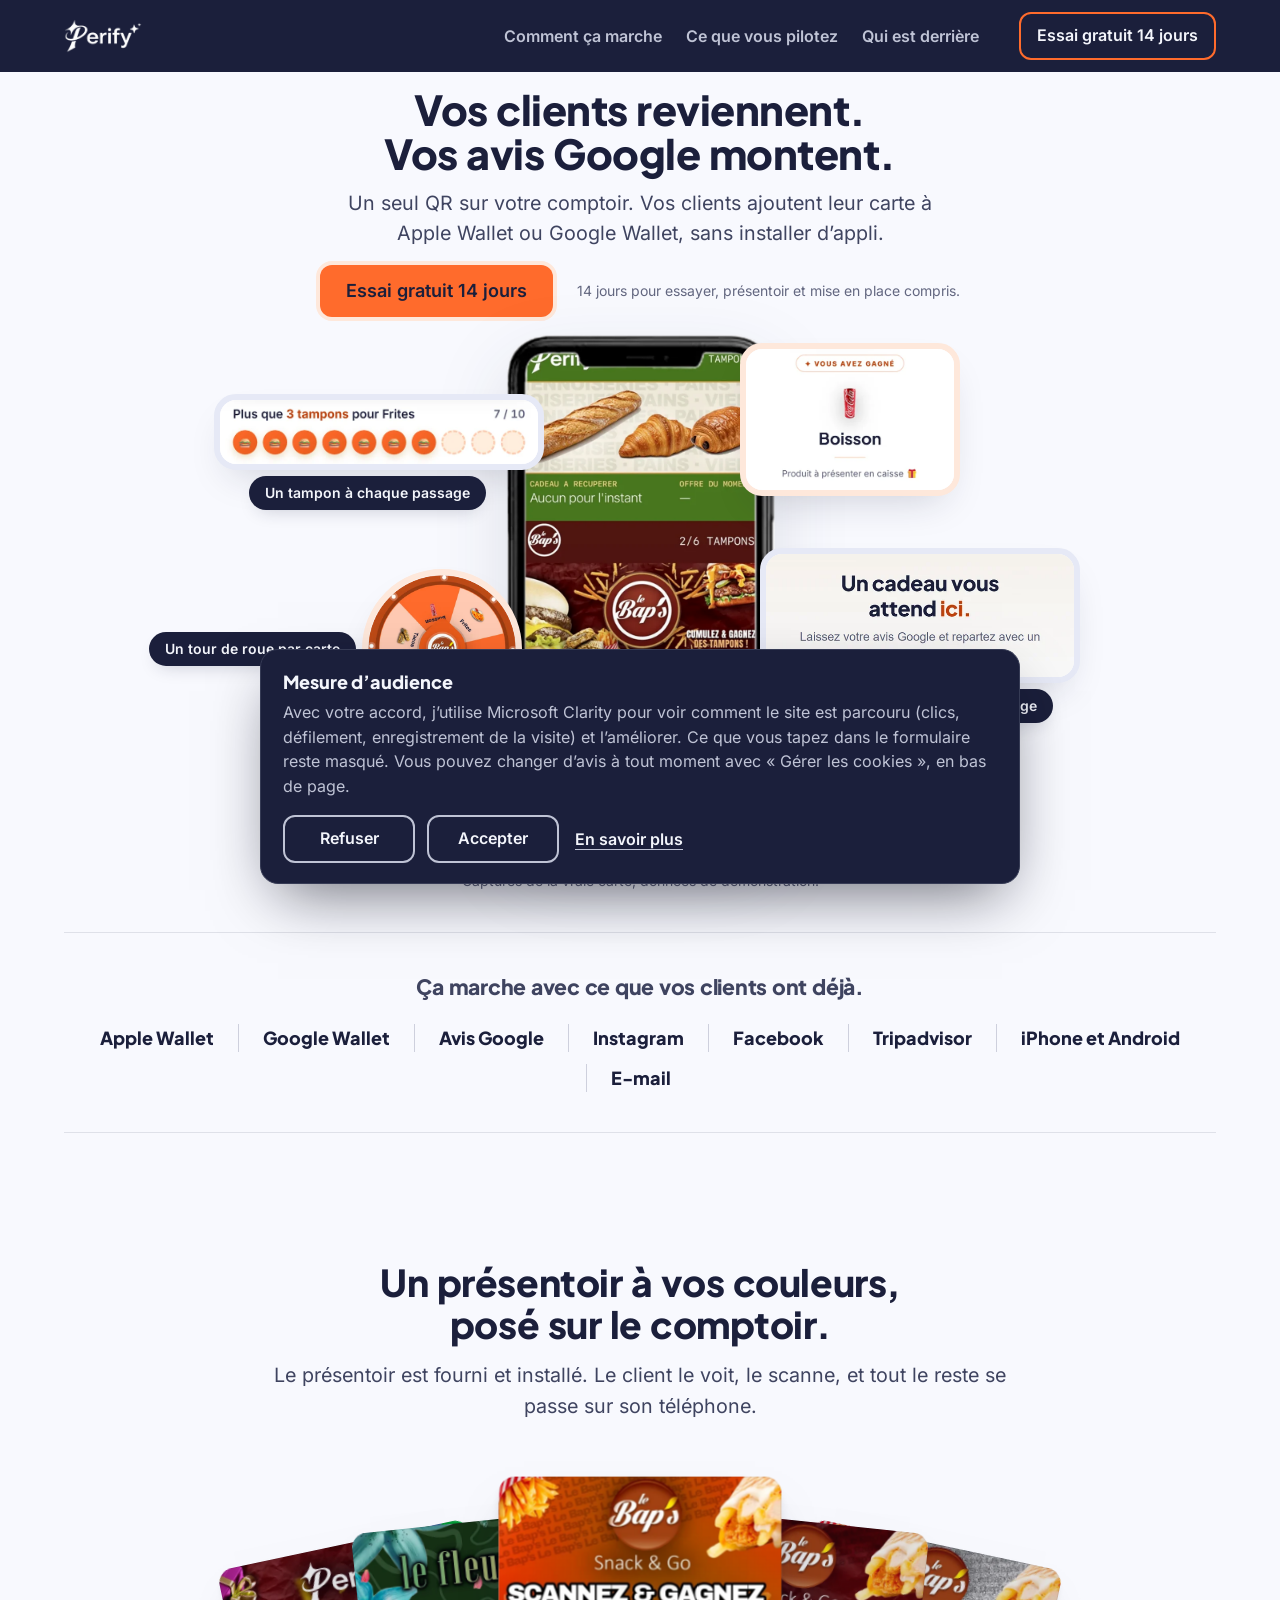
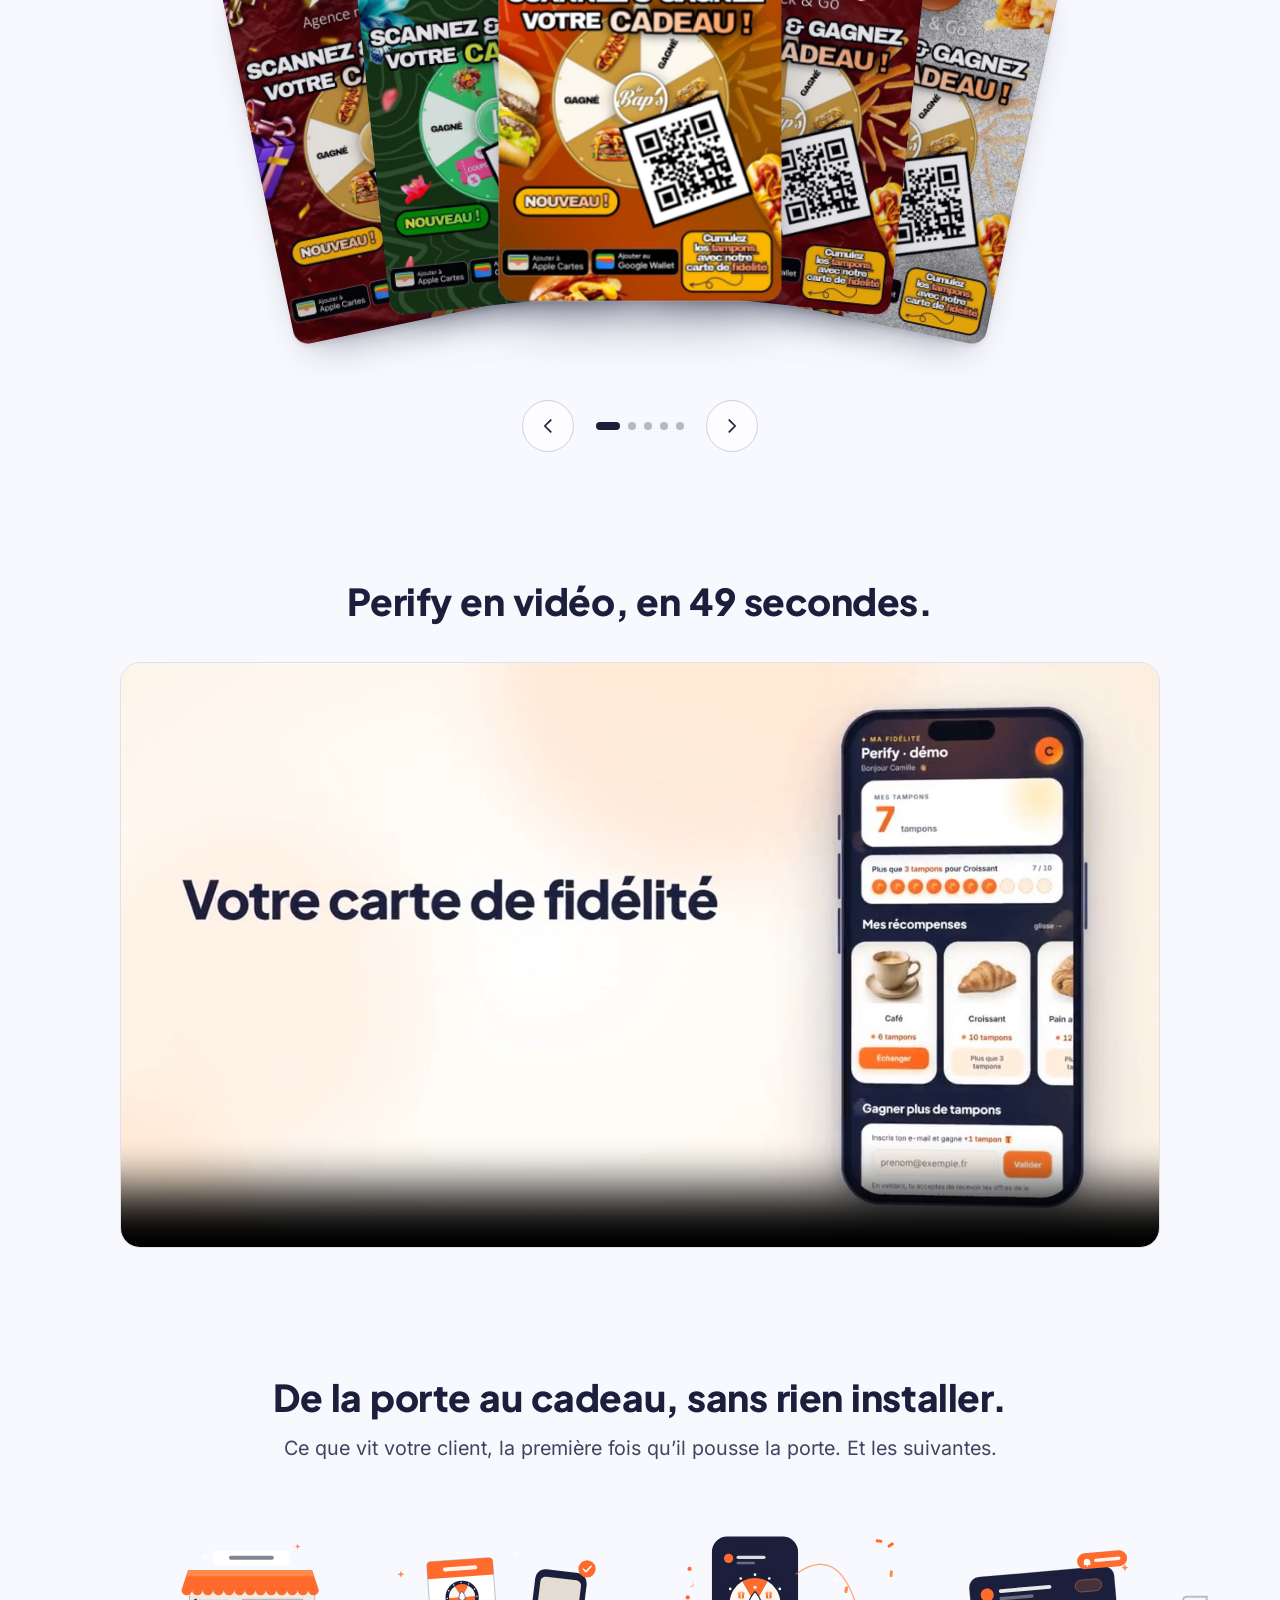
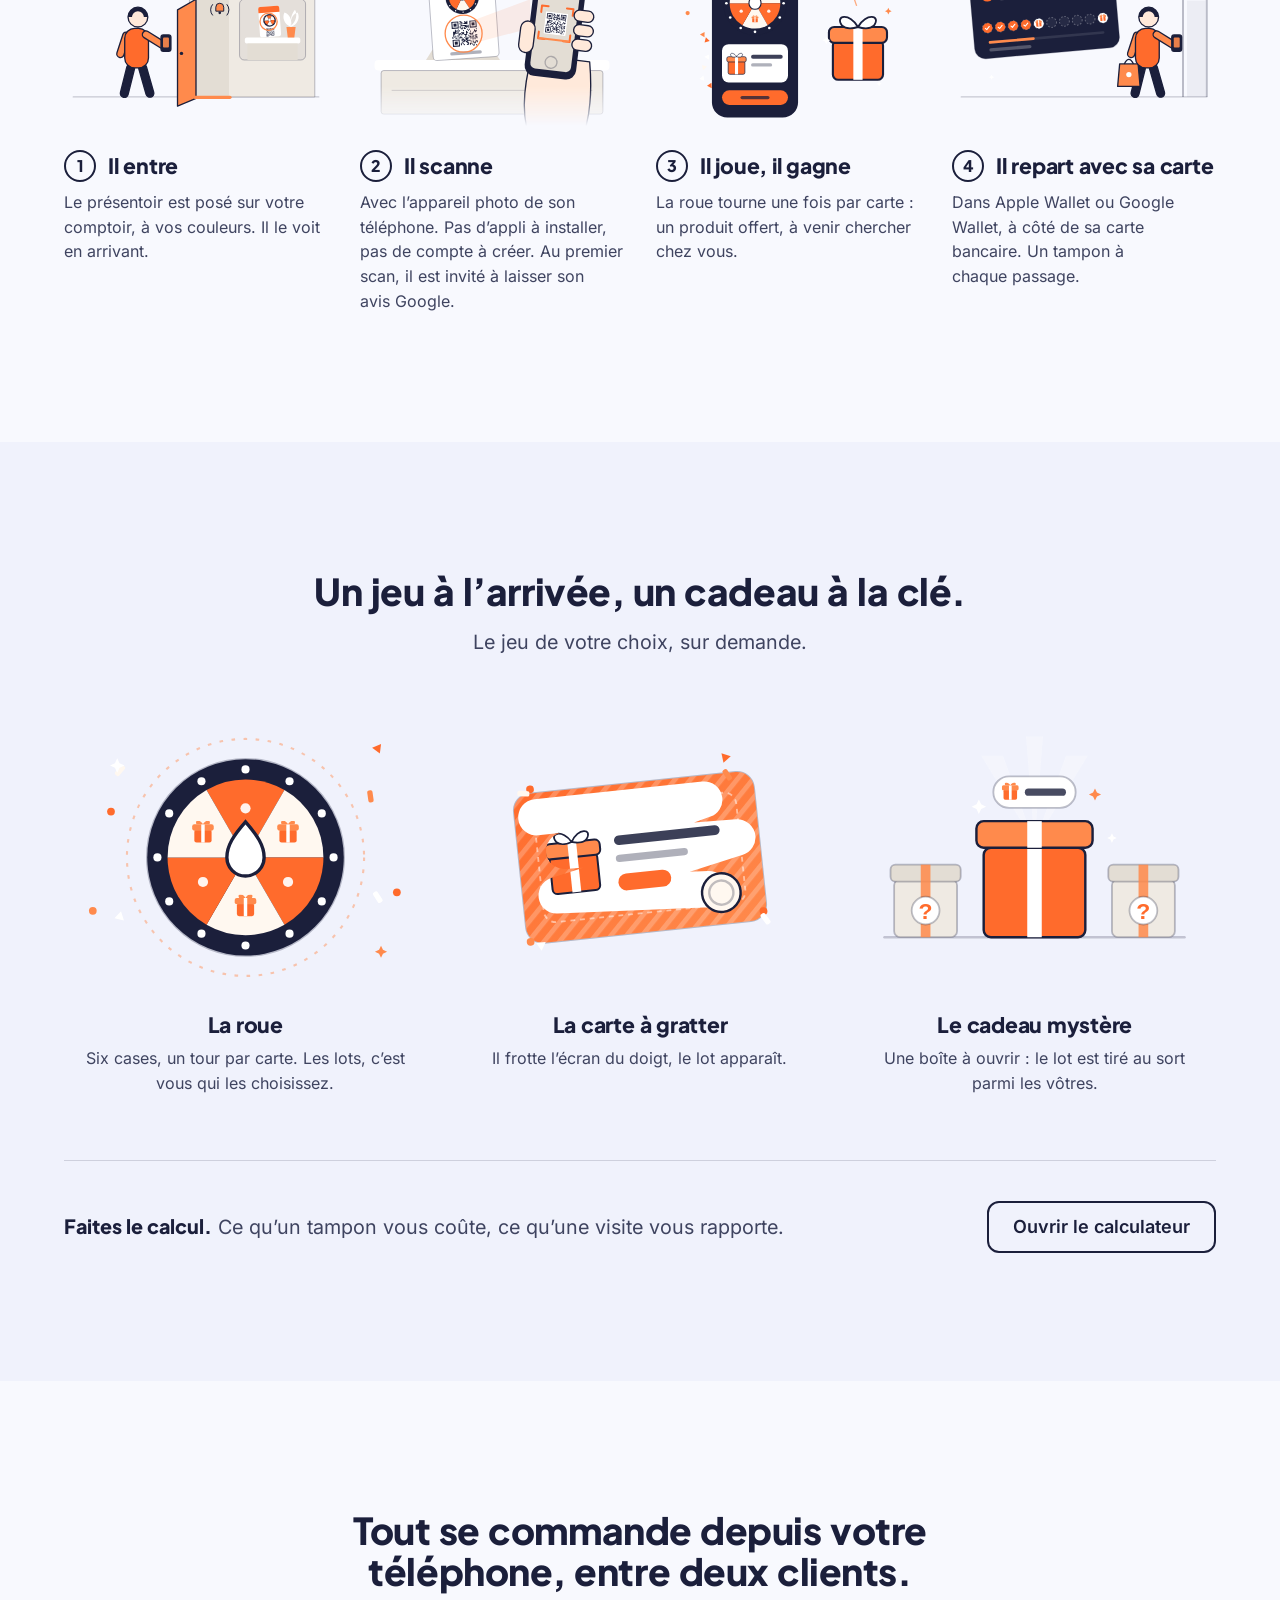
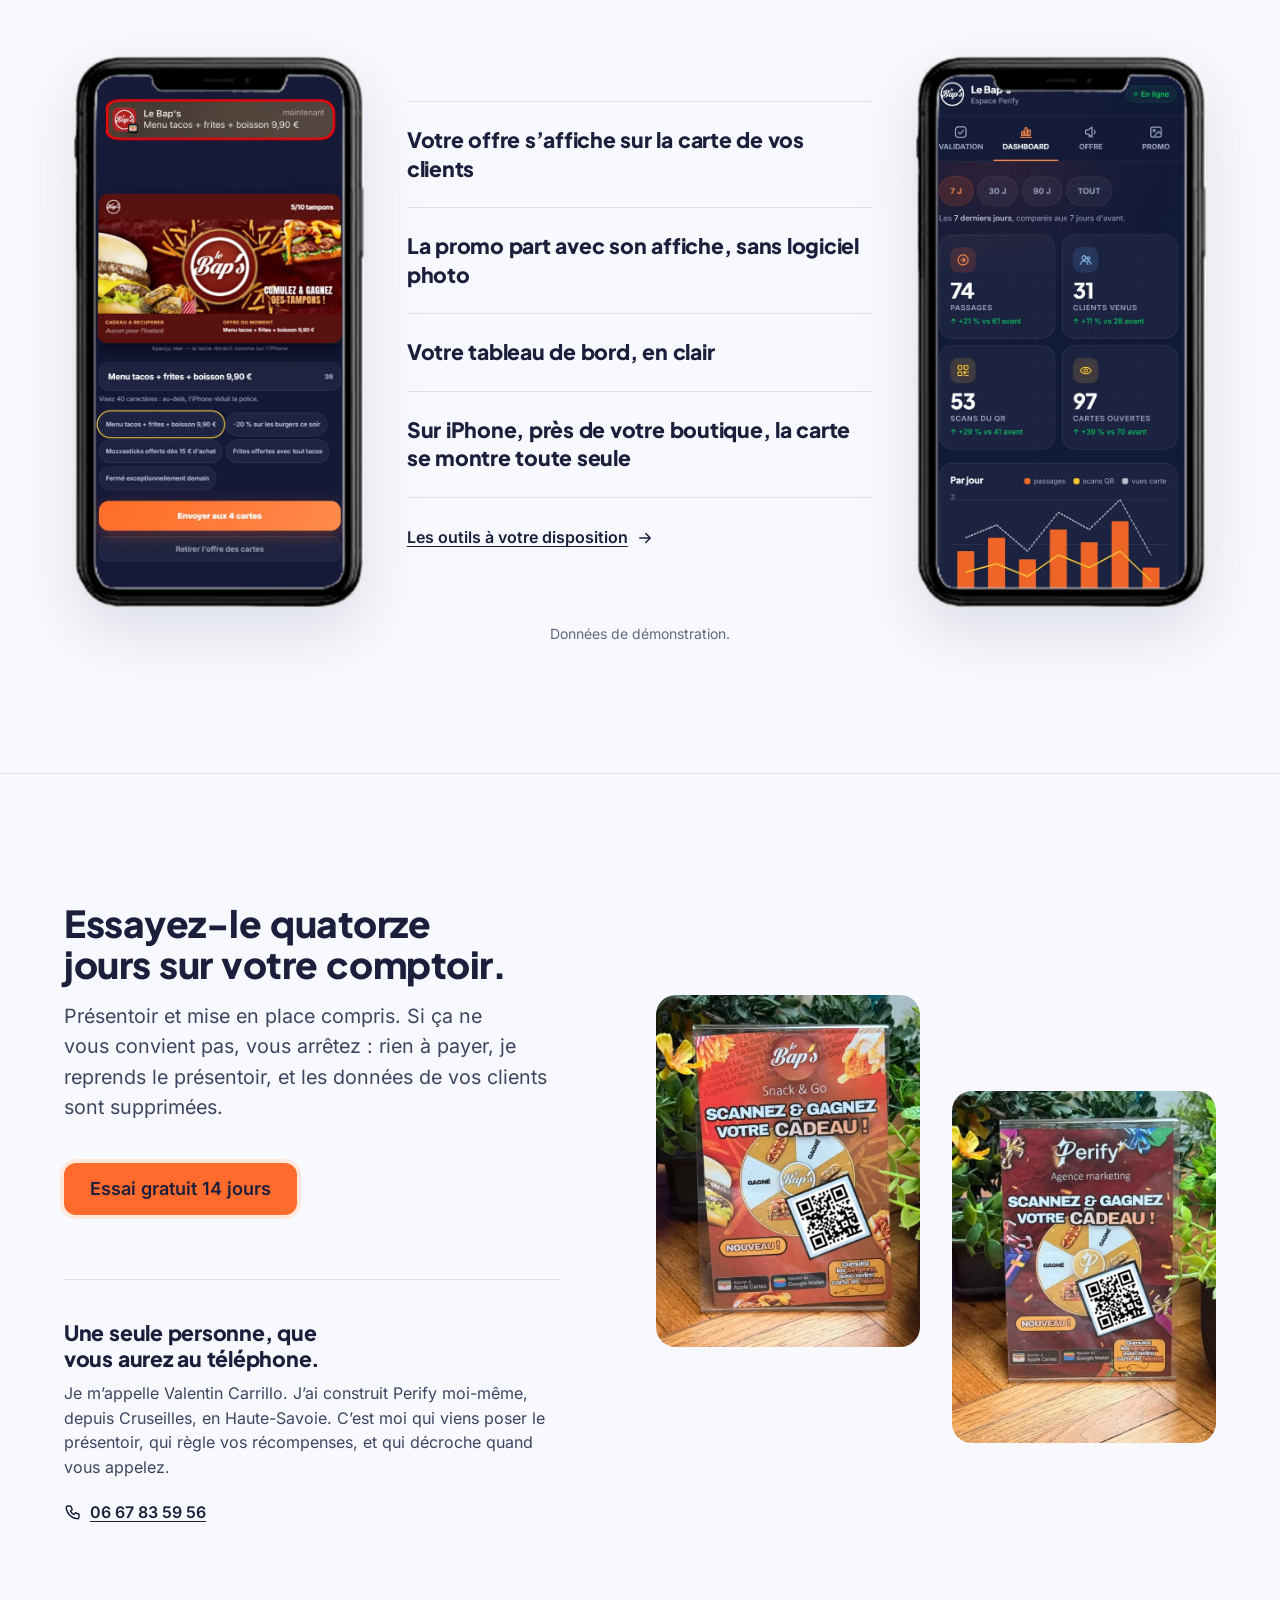
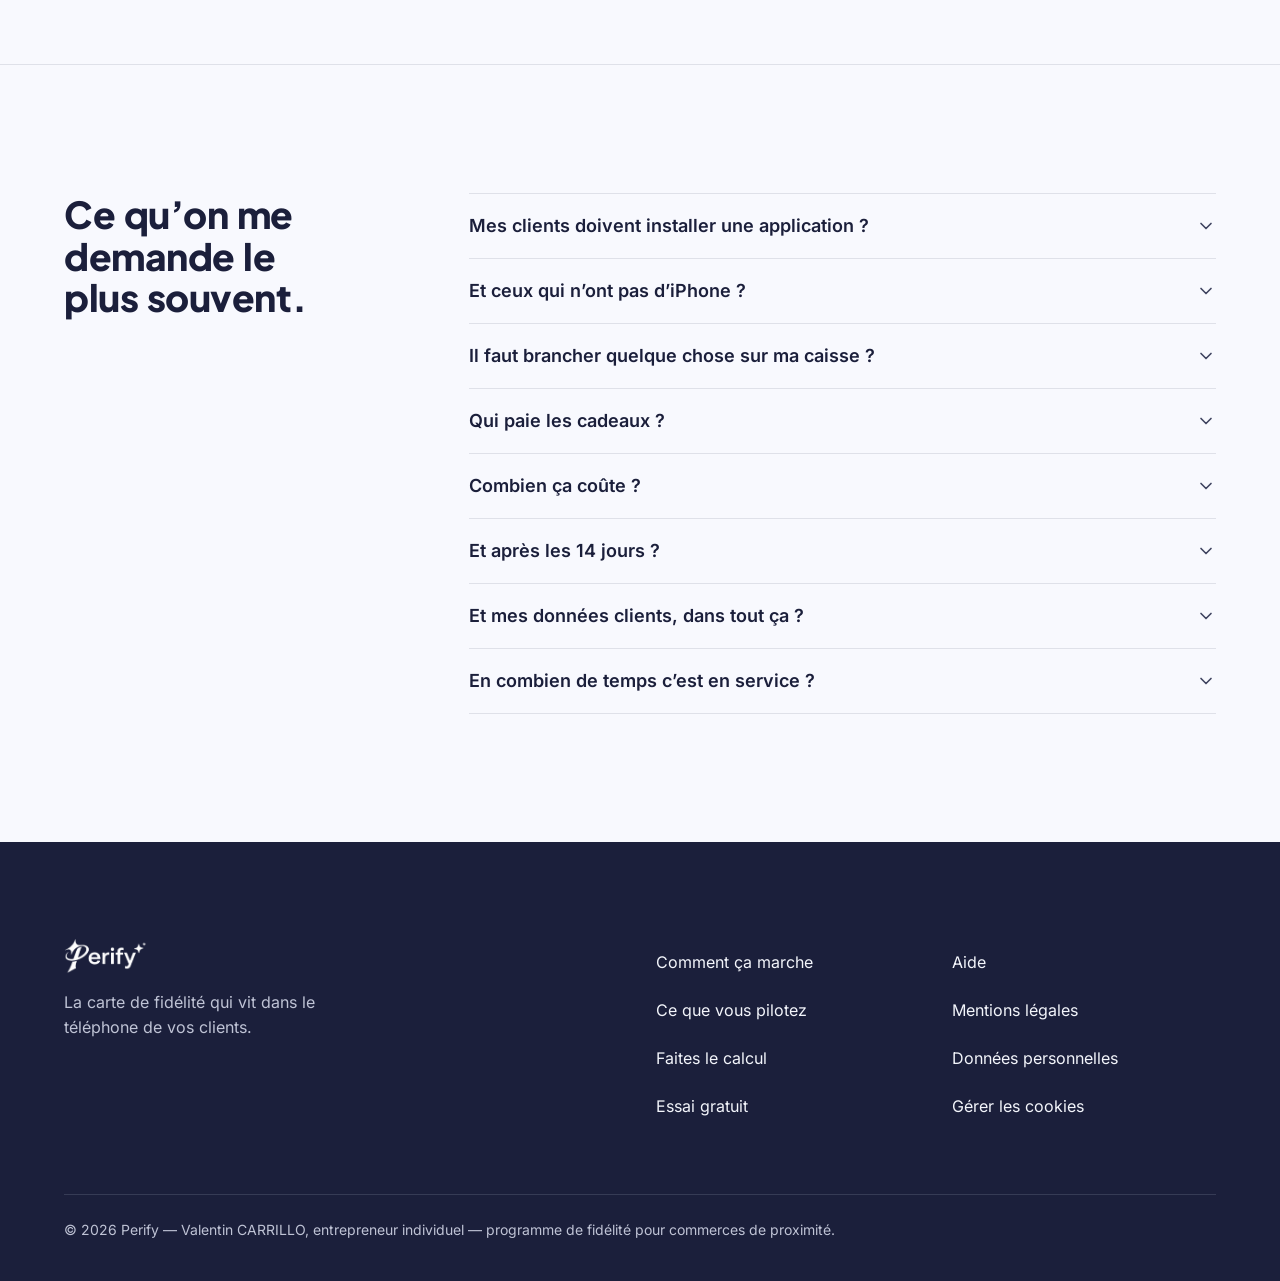
==== index.html @ 336ec59d "Refonte A : corrections de la relecture (héros aux vraies hauteurs d'écran, tablette, page 4, bandea" ====
<!doctype html>
<html lang="fr">
<head>
<meta charset="utf-8">
<meta name="viewport" content="width=device-width, initial-scale=1, viewport-fit=cover">
<title>Perify — la carte de fidélité qui vit dans le téléphone de vos clients</title>
<meta name="description" content="Un seul QR sur votre comptoir : vos clients ajoutent leur carte de fidélité à Apple Wallet ou Google Wallet sans installer d’appli, cumulent leurs tampons, reçoivent vos offres et laissent un avis Google au passage.">
<meta name="theme-color" content="#1B1F3B">
<link rel="canonical" href="https://perify.app/">
<link rel="icon" href="img/favicon.png" type="image/png">
<link rel="apple-touch-icon" href="img/apple-touch-icon.png">
<meta property="og:title" content="Perify — la carte de fidélité qui vit dans le téléphone de vos clients">
<meta property="og:description" content="Un seul QR sur votre comptoir : vos clients ajoutent leur carte de fidélité à Apple Wallet ou Google Wallet sans installer d’appli, cumulent leurs tampons, reçoivent vos offres et laissent un avis Google au passage.">
<meta property="og:type" content="website">
<meta property="og:url" content="https://perify.app/">
<meta property="og:image" content="https://perify.app/img/og.png">
<meta property="og:image:width" content="1200">
<meta property="og:image:height" content="630">
<meta name="twitter:card" content="summary_large_image">
<!-- Refonte A (30/10/2026) : site.css est la feuille commune (polices servies par perify.app, déclarées en tête) -->
<link rel="stylesheet" href="site.css">
<link rel="stylesheet" href="accueil.css">
<link rel="stylesheet" href="eventail.css">
<script src="site.js" defer></script>
<script src="consentement.js" defer></script>
<script src="eventail.js" defer></script>
</head>
<body>

<header class="entete">
  <div class="container entete-barre">
    <a class="entete-logo" href="/" aria-current="page"><img src="img/logo-perify-blanc.png" alt="Perify, accueil" width="359" height="156"></a>
    <nav class="entete-nav" aria-label="Menu principal">
      <ul class="nav-liens">
        <li><a href="/comment-ca-marche">Comment ça marche</a></li>
        <li><a href="/ce-que-vous-pilotez">Ce que vous pilotez</a></li>
        <li><a href="/essai-gratuit#qui">Qui est derrière</a></li>
      </ul>
    </nav>
    <a class="btn btn-contour entete-essai" href="/essai-gratuit">Essai gratuit<span class="entete-essai-plus">&nbsp;14 jours</span></a>
    <details class="nav-tel">
      <summary><svg viewBox="0 0 24 24" width="22" height="22" fill="none" stroke="currentColor" stroke-width="2" stroke-linecap="round" aria-hidden="true" focusable="false"><path class="trait-menu" d="M4 7h16M4 12h16M4 17h16"/><path class="trait-croix" d="M6 6l12 12M18 6L6 18"/></svg>Menu</summary>
      <nav class="nav-tel-panneau" aria-label="Menu principal">
        <ul class="nav-tel-liens">
          <li><a href="/comment-ca-marche">Comment ça marche</a></li>
          <li><a href="/ce-que-vous-pilotez">Ce que vous pilotez</a></li>
          <li><a href="/essai-gratuit#qui">Qui est derrière</a></li>
          <li><a class="btn btn-contour" href="/essai-gratuit">Essai gratuit 14 jours</a></li>
        </ul>
      </nav>
    </details>
  </div>
</header>

<main>

  <!-- HÉROS : un seul axe (titre, une phrase, un bouton, une ligne), puis la vraie carte Wallet
       et quatre morceaux de la vraie carte autour (captures, données de démonstration). -->
  <section class="heros" aria-labelledby="titre-heros">
    <div class="container heros-texte">
      <h1 id="titre-heros">Vos clients reviennent.<br> Vos avis Google montent.</h1>
      <p class="heros-phrase">Un seul QR sur votre comptoir. Vos clients ajoutent leur carte à Apple Wallet ou Google Wallet, sans installer d’appli.</p>
      <a class="btn btn-plein" href="/essai-gratuit">Essai gratuit 14 jours</a>
      <p class="heros-note">14 jours pour essayer, présentoir et mise en place compris.</p>
    </div>

    <figure class="scene">
      <div class="scene-plateau">
        <!-- Visuel de Valentin (deux cartes dans l'app Cartes) : le QR du bas est celui de perify.app, jamais celui d'une carte client. -->
        <img class="scene-tel" src="img/carte-wallet.webp" width="680" height="1284" fetchpriority="high"
             alt="Deux cartes de fidélité dans l’app Cartes d’un iPhone : une carte Perify et celle du Bap’s, deux tampons sur six et une boisson à récupérer">
        <figure class="morceau morceau-tampons">
          <img src="img/carte-tampons.webp" width="720" height="145" alt="La barre de tampons de la carte : plus que 3 tampons pour des frites, 7 sur 10">
          <figcaption class="etiquette">Un tampon à chaque passage</figcaption>
        </figure>
        <figure class="morceau morceau-roue">
          <img src="img/carte-roue.webp" width="440" height="440" alt="La roue de la carte du Bap’s : tacos, frites et boisson à gagner">
          <figcaption class="etiquette">Un tour de roue par carte</figcaption>
        </figure>
        <figure class="morceau morceau-cadeau">
          <img src="img/carte-cadeau.webp" width="520" height="353" alt="L’écran « Vous avez gagné » de la carte : une boisson, produit à présenter en caisse">
        </figure>
        <figure class="morceau morceau-avis">
          <img src="img/carte-avis.webp" width="600" height="239" alt="L’invitation de la carte : laissez votre avis Google et repartez avec un produit offert">
          <figcaption class="etiquette">Un avis Google au passage</figcaption>
        </figure>
      </div>
      <figcaption class="scene-legende">Captures de la vraie carte, données de démonstration.</figcaption>
    </figure>
  </section>

  <!-- ÇA MARCHE AVEC : les noms en texte, aucun logo de marque tierce. -->
  <section class="avec" aria-labelledby="titre-avec">
    <div class="container">
      <div class="avec-cadre">
        <h2 id="titre-avec">Ça marche avec ce que vos clients ont déjà.</h2>
        <ul class="avec-liste">
          <li>Apple Wallet</li>
          <li>Google Wallet</li>
          <li>Avis Google</li>
          <li>Instagram</li>
          <li>Facebook</li>
          <li>Tripadvisor</li>
          <li>iPhone et Android</li>
          <li>E-mail</li>
        </ul>
      </div>
    </div>
  </section>

  <!-- LES PRÉSENTOIRS (demande de Valentin, 30/10 : en démo AVANT la vidéo) — l'éventail : eventail.css, eventail.js.
       Sans script : les cinq visuels côte à côte, défilement dans le bloc. -->
  <section class="section presentoirs" aria-labelledby="titre-presentoirs">
    <div class="container">
      <div class="section-tete centre">
        <h2 id="titre-presentoirs">Un présentoir à vos couleurs, posé sur le comptoir.</h2>
        <p class="chapo">Le présentoir est fourni et installé. Le client le voit, le scanne, et tout le reste se passe sur son téléphone.</p>
      </div>
      <div class="presentoir-scene">
        <div class="eventail" data-eventail tabindex="0" role="region" aria-roledescription="carrousel" aria-label="Les présentoirs, en version digitale">
          <ul class="eventail-cartes">
            <li class="eventail-carte"><img src="img/presentoir-digital-1.webp" width="600" height="900" alt="Présentoir aux couleurs d’un restaurant : « Scannez et gagnez votre cadeau », la roue et le QR" loading="lazy"></li>
            <li class="eventail-carte"><img src="img/presentoir-digital-2.webp" width="600" height="900" alt="Présentoir aux couleurs d’un restaurant : « Scannez et gagnez votre cadeau », la roue et le QR" loading="lazy"></li>
            <li class="eventail-carte"><img src="img/presentoir-digital-3.webp" width="600" height="900" alt="Présentoir aux couleurs d’un restaurant : « Scannez et gagnez votre cadeau », la roue et le QR" loading="lazy"></li>
            <li class="eventail-carte"><img src="img/presentoir-digital-4.webp" width="600" height="900" alt="Présentoir aux couleurs de Perify : « Scannez et gagnez votre cadeau », la roue et le QR" loading="lazy"></li>
            <li class="eventail-carte"><img src="img/presentoir-digital-5.webp" width="600" height="900" alt="Présentoir aux couleurs d’un fleuriste : « Scannez et gagnez votre cadeau », la roue et le QR" loading="lazy"></li>
          </ul>
          <div class="eventail-nav">
            <button type="button" class="eventail-prec" aria-label="Présentoir précédent"><svg viewBox="0 0 24 24" width="22" height="22" fill="none" stroke="currentColor" stroke-width="1.9" stroke-linecap="round" stroke-linejoin="round" aria-hidden="true"><path d="M15 5.5L8.5 12l6.5 6.5"/></svg></button>
            <div class="eventail-points" aria-hidden="true"></div>
            <button type="button" class="eventail-suiv" aria-label="Présentoir suivant"><svg viewBox="0 0 24 24" width="22" height="22" fill="none" stroke="currentColor" stroke-width="1.9" stroke-linecap="round" stroke-linejoin="round" aria-hidden="true"><path d="M9 5.5l6.5 6.5L9 18.5"/></svg></button>
          </div>
          <p class="eventail-etat visually-hidden" aria-live="polite"></p>
        </div>
      </div>
    </div>
  </section>

  <!-- LA VIDÉO de 49 s, servie par le site, lecture au clic seulement (preload="none" : rien de la vidéo
       n'est téléchargé avant le clic, seule l'affiche se charge). Paysage sur ordinateur, verticale sur
       téléphone (accueil.css). -->
  <section class="section film" aria-labelledby="titre-film">
    <div class="container">
      <h2 id="titre-film">Perify en vidéo, en 49 secondes.</h2>
      <div class="film-cadre">
        <video class="film-paysage" controls playsinline preload="none" poster="video/perify-promo-affiche-9s-16x9.jpg" width="1280" height="720">
          <source src="video/perify-promo-16x9-2026-10-07-720p.mp4" type="video/mp4">
          Votre navigateur ne lit pas la vidéo&nbsp;: <a href="video/perify-promo-16x9-2026-10-07-720p.mp4">la télécharger</a>.
        </video>
        <video class="film-vertical" controls playsinline preload="none" poster="video/perify-promo-affiche-9s-9x16.jpg" width="720" height="1280">
          <source src="video/perify-promo-9x16-2026-10-07-720p.mp4" type="video/mp4">
          Votre navigateur ne lit pas la vidéo&nbsp;: <a href="video/perify-promo-9x16-2026-10-07-720p.mp4">la télécharger</a>.
        </video>
      </div>
    </div>
  </section>

  <!-- LE PARCOURS : les quatre dessins du 29/10 (session Design, img/scenes/ : on corrige le générateur, jamais les SVG à la main). -->
  <section class="section parcours" aria-labelledby="titre-parcours">
    <div class="container">
      <div class="section-tete centre">
        <h2 id="titre-parcours">De la porte au cadeau, sans rien installer.</h2>
        <p class="chapo">Ce que vit votre client, la première fois qu’il pousse la porte. Et les suivantes.</p>
      </div>
      <ol class="etapes">
        <li class="etape">
          <img src="img/scenes/parcours-entree.svg" width="1200" height="900" alt="" loading="lazy">
          <h3>Il entre</h3>
          <p>Le présentoir est posé sur votre comptoir, à vos couleurs. Il le voit en arrivant.</p>
        </li>
        <li class="etape etape-scan">
          <img src="img/scenes/parcours-scan.svg" width="1200" height="900" alt="" loading="lazy">
          <h3>Il scanne</h3>
          <p>Avec l’appareil photo de son téléphone. Pas d’appli à installer, pas de compte à créer. Au premier scan, il est invité à laisser son avis Google.</p>
        </li>
        <li class="etape">
          <img src="img/scenes/parcours-joue.svg" width="1200" height="900" alt="" loading="lazy">
          <h3>Il joue, il gagne</h3>
          <p>La roue tourne une fois par carte&nbsp;: un produit offert, à venir chercher chez vous.</p>
        </li>
        <li class="etape">
          <img src="img/scenes/parcours-revient.svg" width="1200" height="900" alt="" loading="lazy">
          <h3>Il repart avec sa carte</h3>
          <p>Dans Apple Wallet ou Google Wallet, à côté de sa carte bancaire. Un tampon à chaque passage.</p>
        </li>
      </ol>
    </div>
  </section>

  <!-- LES JEUX : la bande teintée de la page. Trois jeux au même niveau, sans badge (faits sur mesure, décision du 29/10). -->
  <section class="section teinte jeux" aria-labelledby="titre-jeux">
    <div class="container">
      <div class="section-tete centre">
        <h2 id="titre-jeux">Un jeu à l’arrivée, un cadeau à la clé.</h2>
        <p class="chapo">Le jeu de votre choix, sur demande.</p>
      </div>
      <ul class="jeux-liste">
        <li class="jeu">
          <img src="img/scenes/jeu-roue.svg" width="900" height="660" alt="" loading="lazy">
          <h3>La roue</h3>
          <p>Six cases, un tour par carte. Les lots, c’est vous qui les choisissez.</p>
        </li>
        <li class="jeu">
          <img src="img/scenes/jeu-gratter.svg" width="900" height="660" alt="" loading="lazy">
          <h3>La carte à gratter</h3>
          <p>Il frotte l’écran du doigt, le lot apparaît.</p>
        </li>
        <li class="jeu">
          <img src="img/scenes/jeu-mystere.svg" width="900" height="660" alt="" loading="lazy">
          <h3>Le cadeau mystère</h3>
          <p>Une boîte à ouvrir&nbsp;: le lot est tiré au sort parmi les vôtres.</p>
        </li>
      </ul>
      <div class="vers-calcul">
        <p><strong>Faites le calcul.</strong> Ce qu’un tampon vous coûte, ce qu’une visite vous rapporte.</p>
        <a class="btn btn-second" href="/calculateur">Ouvrir le calculateur</a>
      </div>
    </div>
  </section>

  <!-- CE QUE VOUS PILOTEZ : l'espace commerçant, en vraies captures (« Données de démonstration. »). -->
  <section class="section pilotez" aria-labelledby="titre-pilotez">
    <div class="container">
      <div class="section-tete centre">
        <h2 id="titre-pilotez">Tout se commande depuis votre téléphone, entre deux clients.</h2>
      </div>
      <div class="pilotez-grille">
        <figure class="pilotez-tel pilotez-tel-a">
          <img src="img/commercant-offre-iphone.webp" width="652" height="1239" loading="lazy"
               alt="L’espace commerçant sur un iPhone : l’offre du moment, son aperçu sur la carte Wallet et la notification reçue par le client">
        </figure>
        <div class="pilotez-texte">
          <ul class="pilotez-liste">
            <li>Votre offre s’affiche sur la carte de vos clients</li>
            <li>La promo part avec son affiche, sans logiciel photo</li>
            <li>Votre tableau de bord, en clair</li>
            <li>Sur iPhone, près de votre boutique, la carte se montre toute seule</li>
          </ul>
          <a class="lien-fleche" href="/ce-que-vous-pilotez">Les outils à votre disposition<svg viewBox="0 0 24 24" width="18" height="18" fill="none" stroke="currentColor" stroke-width="2" stroke-linecap="round" stroke-linejoin="round" aria-hidden="true"><path d="M5 12h14M13 6l6 6-6 6"/></svg></a>
        </div>
        <figure class="pilotez-tel pilotez-tel-b">
          <img src="img/dashboard-iphone.webp" width="652" height="1239" loading="lazy"
               alt="Le tableau de bord de l’espace commerçant sur un iPhone : passages, clients venus, scans du QR, cartes ouvertes et la courbe par jour">
        </figure>
      </div>
      <p class="legende pilotez-legende">Données de démonstration.</p>
    </div>
  </section>

  <!-- L'ESSAI, SUR LE COMPTOIR : les vraies photos du présentoir (QR vers perify.app) et la personne derrière. -->
  <section class="section filet essai-accueil" aria-labelledby="titre-essai">
    <div class="container essai-grille">
      <div class="essai-texte">
        <h2 id="titre-essai">Essayez-le quatorze jours sur votre comptoir.</h2>
        <p>Présentoir et mise en place compris. Si ça ne vous convient pas, vous arrêtez&nbsp;: rien à payer, je reprends le présentoir, et les données de vos clients sont supprimées.</p>
        <a class="btn btn-plein" href="/essai-gratuit">Essai gratuit 14 jours</a>
        <div class="qui-court">
          <h3>Une seule personne, que vous aurez au téléphone.</h3>
          <p>Je m’appelle Valentin Carrillo. J’ai construit Perify <span class="insecable">moi-même</span>, depuis Cruseilles, en Haute-Savoie. C’est moi qui viens poser le présentoir, qui règle vos récompenses, et qui décroche quand vous appelez.</p>
          <a class="lien-fleche" href="tel:+33667835956"><svg width="18" height="18" viewBox="0 0 24 24" fill="none" stroke="currentColor" stroke-width="1.9" stroke-linecap="round" stroke-linejoin="round" aria-hidden="true"><path d="M5 4h4l2 5-2.5 1.5a11 11 0 005 5L15 13l5 2v4a2 2 0 01-2 2A16 16 0 013 6a2 2 0 012-2z"/></svg>06 67 83 59 56</a>
        </div>
      </div>
      <div class="essai-photos">
        <img class="photo-a" src="img/presentoir-1.webp" width="642" height="856" loading="lazy"
             alt="Le présentoir du Bap’s posé sur un comptoir en bois : « Scannez et gagnez votre cadeau », la roue et le QR">
        <img class="photo-b" src="img/presentoir-2.webp" width="642" height="856" loading="lazy"
             alt="Le même présentoir aux couleurs de Perify, sur le même comptoir">
      </div>
    </div>
  </section>

  <!-- QUESTIONS : celles de la page Essai, ouvertes au clic (sans script). -->
  <section class="section filet" aria-labelledby="titre-faq">
    <div class="container faq-grille">
      <h2 id="titre-faq">Ce qu’on me demande le plus souvent.</h2>
      <div class="faq-liste">
        <details>
          <summary>Mes clients doivent installer une application&nbsp;?<svg viewBox="0 0 24 24" width="20" height="20" fill="none" stroke="currentColor" stroke-width="2" stroke-linecap="round" stroke-linejoin="round" aria-hidden="true" focusable="false"><path d="M6 9l6 6 6-6"/></svg></summary>
          <p>Non, jamais. Ils scannent le QR du présentoir, la carte s’ouvre dans leur navigateur, et ils peuvent l’ajouter à Apple Wallet ou Google Wallet en un geste. Rien à télécharger, pas de mot de passe.</p>
        </details>
        <details>
          <summary>Et ceux qui n’ont pas d’iPhone&nbsp;?<svg viewBox="0 0 24 24" width="20" height="20" fill="none" stroke="currentColor" stroke-width="2" stroke-linecap="round" stroke-linejoin="round" aria-hidden="true" focusable="false"><path d="M6 9l6 6 6-6"/></svg></summary>
          <p>La carte fonctionne sur tous les téléphones&nbsp;: c’est une page web. Sur iPhone, elle s’ajoute à Apple Wallet&nbsp;; sur Android, à Google Wallet. Dans les deux cas en un geste, sans appli.</p>
        </details>
        <details>
          <summary>Il faut brancher quelque chose sur ma caisse&nbsp;?<svg viewBox="0 0 24 24" width="20" height="20" fill="none" stroke="currentColor" stroke-width="2" stroke-linecap="round" stroke-linejoin="round" aria-hidden="true" focusable="false"><path d="M6 9l6 6 6-6"/></svg></summary>
          <p>Non. Perify vit à côté de votre caisse, sur votre téléphone. Aucune installation, aucun logiciel à faire cohabiter avec le vôtre.</p>
        </details>
        <details>
          <summary>Qui paie les cadeaux&nbsp;?<svg viewBox="0 0 24 24" width="20" height="20" fill="none" stroke="currentColor" stroke-width="2" stroke-linecap="round" stroke-linejoin="round" aria-hidden="true" focusable="false"><path d="M6 9l6 6 6-6"/></svg></summary>
          <p>Vous, et c’est vous qui les choisissez&nbsp;: un café, un croissant, une remise. Vous fixez aussi le nombre de passages pour y arriver. Perify ne décide pas à votre place.</p>
        </details>
        <details>
          <summary>Combien ça coûte&nbsp;?<svg viewBox="0 0 24 24" width="20" height="20" fill="none" stroke="currentColor" stroke-width="2" stroke-linecap="round" stroke-linejoin="round" aria-hidden="true" focusable="false"><path d="M6 9l6 6 6-6"/></svg></summary>
          <p>Il y a des frais d’installation — mise en service, réglage de vos récompenses, présentoir de comptoir qui devient le vôtre — puis un abonnement mensuel. Les chiffres, je préfère vous les donner de vive voix, en regardant votre commerce. Et vous commencez par quatorze jours d’essai gratuit.</p>
        </details>
        <details>
          <summary>Et après les 14 jours&nbsp;?<svg viewBox="0 0 24 24" width="20" height="20" fill="none" stroke="currentColor" stroke-width="2" stroke-linecap="round" stroke-linejoin="round" aria-hidden="true" focusable="false"><path d="M6 9l6 6 6-6"/></svg></summary>
          <p>Si vous continuez, l’abonnement court douze mois, sans reconduction automatique&nbsp;: à l’échéance, rien ne se renouvelle sans votre accord. Si vous arrêtez pendant l’essai, rien n’est dû, je reprends le présentoir, et les données de vos clients sont supprimées.</p>
        </details>
        <details>
          <summary>Et mes données clients, dans tout ça&nbsp;?<svg viewBox="0 0 24 24" width="20" height="20" fill="none" stroke="currentColor" stroke-width="2" stroke-linecap="round" stroke-linejoin="round" aria-hidden="true" focusable="false"><path d="M6 9l6 6 6-6"/></svg></summary>
          <p>Elles vous appartiennent. Perify les traite pour votre compte, jamais pour le sien&nbsp;: pas de revente, pas de réutilisation pour un autre commerce. Si vous partez, vous repartez avec votre fichier, et vos données sont supprimées des serveurs de Perify. Un contrat RGPD est signé avec chaque commerçant.</p>
        </details>
        <details>
          <summary>En combien de temps c’est en service&nbsp;?<svg viewBox="0 0 24 24" width="20" height="20" fill="none" stroke="currentColor" stroke-width="2" stroke-linecap="round" stroke-linejoin="round" aria-hidden="true" focusable="false"><path d="M6 9l6 6 6-6"/></svg></summary>
          <p>Sous quinze jours après la signature, souvent moins. Je viens sur place installer le présentoir, régler vos récompenses et vos couleurs, et vous montrer le geste en caisse — il prend cinq secondes. L’essai de quatorze jours démarre ce jour-là.</p>
        </details>
      </div>
    </div>
  </section>

</main>

<footer class="pied">
  <div class="container pied-grille">
    <div class="pied-marque">
      <img src="img/logo-perify-blanc.png" alt="Perify" width="359" height="156" loading="lazy">
      <p>La carte de fidélité qui vit dans le téléphone de vos clients.</p>
    </div>
    <nav class="pied-nav" aria-label="Pied de page">
      <ul>
        <li><a href="/comment-ca-marche">Comment ça marche</a></li>
        <li><a href="/ce-que-vous-pilotez">Ce que vous pilotez</a></li>
        <li><a href="/calculateur">Faites le calcul</a></li>
        <li><a href="/essai-gratuit">Essai gratuit</a></li>
      </ul>
      <ul class="pied-liens">
        <li><a href="/aide">Aide</a></li>
        <li><a href="/mentions-legales">Mentions légales</a></li>
        <li><a href="/mentions-legales#donnees">Données personnelles</a></li>
      </ul>
    </nav>
  </div>
  <div class="container">
    <p class="pied-legal">© 2026 Perify — Valentin CARRILLO, entrepreneur individuel — programme de fidélité pour commerces de proximité.</p>
  </div>
</footer>

</body>
</html>
---- site.css ----
/* ─────────────────────────────────────────────────────────────
   PERIFY — site.css, LA feuille commune de perify.app
   Refonte A du 30/10/2026 (direction choisie par Valentin : « clair, au plus près
   de TheGiftsClub », maquette validée sur perify.app/maquette-a).

   Toutes les pages chargent cette feuille, puis la leur s'il y en a une :
     index.html               accueil.css
     comment-ca-marche.html   comment.css
     ce-que-vous-pilotez.html pilotez.css
     essai-gratuit.html       essai.css
     calculateur.html         calculateur.css
     aide.html, mentions-legales.html : rien d'autre (§ 12 ci-dessous)
   Mode d'emploi et HTML prêt à copier : _GABARIT.md.

   Le langage, en une phrase : une seule feuille claire (#F8F9FE), encadrée par la
   nuit (#1B1F3B) en haut (la barre) et en bas (le pied) ; l'orange #FF6B2C ne sert
   qu'au bouton principal, UN par écran, texte nuit (5,7:1). Pas de crème, pas de
   halo, pas de grain, pas de mot surligné, pas d'étiquette en capitales espacées,
   pas de mot qui défile, pas de bordure lumineuse. Titres en Plus Jakarta Sans 800,
   texte en Inter, sans lettres serrées (les mots ne se collent pas).

   Sommaire : 1 polices · 2 jetons · 3 socle · 4 boutons et liens · 5 en-tête et menu ·
   6 sections et chapeau de page · 7 listes, pastilles, légendes · 8 bloc « Essai » et
   « Suite » · 9 questions · 10 champs · 11 pied · 12 pages de texte · 13 tailles d'écran ·
   14 mouvement réduit
   ───────────────────────────────────────────────────────────── */

/* ── 1. polices ────────────────────────────────────────────
   Servies par perify.app (audit légal du 07/10/2026, point 10), jamais par Google : mêmes
   fichiers que Google Fonts (Inter v20, Plus Jakarta Sans v12, polices variables, latin +
   latin-ext), licence SIL OFL dans polices/OFL-*.txt. Le nom de chaque fichier porte sa
   version (cache d'un an « immutable », vercel.json) : une nouvelle version prend un nouveau nom. */
@font-face{font-family:'Inter';font-style:normal;font-weight:400 700;font-display:swap;src:url(polices/inter-v20-latin.woff2) format('woff2');unicode-range:U+0000-00FF,U+0131,U+0152-0153,U+02BB-02BC,U+02C6,U+02DA,U+02DC,U+0304,U+0308,U+0329,U+2000-206F,U+20AC,U+2122,U+2191,U+2193,U+2212,U+2215,U+FEFF,U+FFFD}
@font-face{font-family:'Inter';font-style:normal;font-weight:400 700;font-display:swap;src:url(polices/inter-v20-latin-ext.woff2) format('woff2');unicode-range:U+0100-02BA,U+02BD-02C5,U+02C7-02CC,U+02CE-02D7,U+02DD-02FF,U+0304,U+0308,U+0329,U+1D00-1DBF,U+1E00-1E9F,U+1EF2-1EFF,U+2020,U+20A0-20AB,U+20AD-20C4,U+2113,U+2C60-2C7F,U+A720-A7FF}
@font-face{font-family:'Plus Jakarta Sans';font-style:normal;font-weight:700 800;font-display:swap;src:url(polices/plus-jakarta-sans-v12-latin.woff2) format('woff2');unicode-range:U+0000-00FF,U+0131,U+0152-0153,U+02BB-02BC,U+02C6,U+02DA,U+02DC,U+0304,U+0308,U+0329,U+2000-206F,U+20AC,U+2122,U+2191,U+2193,U+2212,U+2215,U+FEFF,U+FFFD}
@font-face{font-family:'Plus Jakarta Sans';font-style:normal;font-weight:700 800;font-display:swap;src:url(polices/plus-jakarta-sans-v12-latin-ext.woff2) format('woff2');unicode-range:U+0100-02BA,U+02BD-02C5,U+02C7-02CC,U+02CE-02D7,U+02DD-02FF,U+0304,U+0308,U+0329,U+1D00-1DBF,U+1E00-1E9F,U+1EF2-1EFF,U+2020,U+20A0-20AB,U+20AD-20C4,U+2113,U+2C60-2C7F,U+A720-A7FF}

/* ── 2. jetons ─────────────────────────────────────────────
   Ceux de la maquette A, en hexadécimal (la maquette les écrivait en OKLCH : même rendu,
   mais un téléphone ancien qui ne connaît pas OKLCH n'afficherait aucune couleur).
   Contrastes mesurés : texte nuit 2 sur le fond 9,0:1 ; texte gris 5,3:1 (4,97:1 sur la
   bande teintée) ; nuit sur orange 5,7:1 ; orange texte #C2410C 4,9:1 ; sur la nuit,
   texte clair 2 9,2:1 et orange clair 6,9:1. */
:root{
  --space-3xs:2px;--space-2xs:4px;--space-xs:8px;--space-sm:12px;--space-md:16px;--space-lg:24px;--space-xl:40px;--space-2xl:64px;--space-3xl:96px;
  --text-sm:.875rem;--text-md:1rem;--text-lg:1.125rem;
  --text-display:clamp(2.25rem,2.6vw + 1rem,3.75rem);   /* le titre de l'accueil */
  --text-page:clamp(2rem,2vw + 1.1rem,3.125rem);       /* le titre des autres pages */
  --text-section:clamp(1.75rem,1.4vw + 1.2rem,2.625rem);
  --text-title:clamp(1.1875rem,.4vw + 1rem,1.375rem);
  --text-lead:clamp(1.0625rem,.35vw + .95rem,1.25rem);
  --ease-out:cubic-bezier(.16,1,.3,1);--ease-in-out:cubic-bezier(.65,0,.35,1);
  --dur-micro:120ms;--dur-short:220ms;
  --container:1440px;--gutter:64px;--gap-columns:32px;--section-gap-s:96px;--section-gap:128px;
  --z-raised:10;--z-entete:100;

  --color-paper:#F8F9FE;     /* le fond unique des pages */
  --color-paper-2:#F0F2FC;   /* la bande teintée (une par page au plus) et les cadres des visuels */
  --color-paper-3:#FDFDFF;   /* les cartes posées sur le fond (formulaire, résultats, morceaux de carte) */
  --color-ink:#1B1F3B;       /* la nuit : textes, barre du haut, pied */
  --color-ink-2:#3F4460;     /* texte courant secondaire */
  --color-muted:#636780;     /* légendes, notes */
  --color-rule:#DFE1E9;      /* filets */
  --color-rule-2:#CED0DD;    /* filets décoratifs (contacts en pilules, flèche « Suite », pastilles d'indication) */
  --color-champ:#868A9F;     /* contour des champs et des pastilles à choisir : 3,4:1 sur la carte (WCAG 1.4.11 : 3:1) */
  --color-accent:#FF6B2C;    /* réservé au bouton principal */
  --color-accent-hover:#FF8A4C;
  --color-accent-ink:#1B1F3B;/* texte nuit sur orange, 5,7:1 */
  --color-orange-texte:#C2410C; /* erreurs, focus : 4,9:1 sur le fond */
  --color-focus:#C2410C;
  --color-focus-nuit:#FF8A4C;
  --color-anneau:#E6E9F6;    /* liseré lavande des morceaux de carte */
  --color-anneau-2:#FEE8DB;  /* liseré pêche (morceaux, anneau du bouton principal) */
  --color-nuit-2:#282C4B;
  --color-on-nuit:#F3F5FB;
  --color-on-nuit-2:#BFC3D5;
  --color-rule-nuit:#363B55;
  --color-ombre:rgba(27,31,59,.22);
  --color-ombre-2:rgba(27,31,59,.12);

  --font-display:'Plus Jakarta Sans','Inter',ui-sans-serif,system-ui,-apple-system,'Segoe UI',sans-serif;
  --font-body:'Inter',ui-sans-serif,system-ui,-apple-system,'Segoe UI',sans-serif;
  --radius-control:12px;--radius-card:22px;--radius-media:20px;--radius-pill:999px;
  /* titres : un très léger resserrement, compensé entre les mots (jamais de mots collés) */
  --tracking-display:-.012em;--word-display:.05em;
}

/* ── 3. socle ──────────────────────────────────────────────
   overflow-x:clip (et non hidden) sur html ET body : Safari iPhone ne tient pas compte de
   body seul et rétrécit toute la page s'il y a un débord (JOURNAL-BUGS, 29/10).
   « hidden » est écrit juste avant : un navigateur qui ignore « clip » (Safari avant la
   version 16) garde ce filet ; les autres prennent « clip » (la seconde déclaration). */
*,*::before,*::after{box-sizing:border-box}
html{overflow-x:hidden;overflow-x:clip;-webkit-text-size-adjust:100%;text-size-adjust:100%;scroll-padding-top:var(--space-lg)}
body{margin:0;overflow-x:hidden;overflow-x:clip;background:var(--color-paper);color:var(--color-ink);font-family:var(--font-body);font-size:var(--text-md);
  line-height:1.55;-webkit-font-smoothing:antialiased;-moz-osx-font-smoothing:grayscale;font-synthesis:none}
::selection{background:var(--color-anneau-2);color:var(--color-ink)}
:focus-visible{outline:3px solid var(--color-focus);outline-offset:3px}
a{color:inherit;text-decoration-thickness:1px;text-underline-offset:.16em}
h1,h2,h3{margin:0;font-family:var(--font-display);font-weight:800;letter-spacing:var(--tracking-display);word-spacing:var(--word-display);
  overflow-wrap:break-word;min-width:0;text-wrap:balance}
h2{font-size:var(--text-section);line-height:1.12}
h3{font-size:var(--text-title);line-height:1.25}
p{margin:0;text-wrap:pretty}
ul,ol{margin:0;padding:0;list-style:none}
figure{margin:0}
img,video{max-width:100%;height:auto;display:block}
svg{display:block}
strong{font-weight:700}
.container,.wrap{width:100%;max-width:var(--container);margin-inline:auto;padding-inline:var(--gutter)}
.insecable{white-space:nowrap}
/* lu par les lecteurs d'écran seulement */
.visually-hidden,.lecteur{position:absolute !important;width:1px;height:1px;padding:0;margin:-1px;overflow:hidden;clip:rect(0 0 0 0);clip-path:inset(50%);white-space:nowrap;border:0}
/* les nombres de calcul.js (PerifyCompteur) : chiffres de même largeur */
[data-compte],.compte-vu{font-variant-numeric:tabular-nums}
.compte-vu{display:inline-block;white-space:nowrap}

/* ── 4. boutons et liens ───────────────────────────────────
   .btn-plein   le bouton principal, orange, texte nuit : UN SEUL à l'écran
   .btn-contour sur la nuit (barre du haut) : contour orange, texte clair
   .btn-second  sur le fond clair : contour nuit, texte nuit (Retour, calculateur…)
   .lien        un lien souligné dans le texte */
.btn{display:inline-flex;align-items:center;justify-content:center;gap:var(--space-xs);min-height:52px;padding:0 var(--space-lg);margin:0;
  border:2px solid transparent;border-radius:var(--radius-control);background:none;font-family:var(--font-body);font-size:var(--text-lg);
  font-weight:600;line-height:1.1;text-align:center;text-decoration:none;white-space:nowrap;cursor:pointer;
  transition:background-color var(--dur-micro) var(--ease-out),border-color var(--dur-micro) var(--ease-out),transform var(--dur-micro) var(--ease-out)}
.btn:active{transform:translateY(1px)}
.btn-plein{background:var(--color-accent);color:var(--color-accent-ink);box-shadow:0 0 0 4px var(--color-anneau-2)}
.btn-plein:hover{background:var(--color-accent-hover)}
.btn-contour{min-height:48px;padding:0 var(--space-md);border-color:var(--color-accent);color:var(--color-on-nuit);font-size:var(--text-md)}
.btn-contour:hover{background:var(--color-nuit-2)}
.btn-second{border-color:var(--color-ink);color:var(--color-ink);background:transparent}
.btn-second:hover{background:var(--color-paper-3)}
.btn[disabled]{opacity:.55;cursor:not-allowed}
.lien{font-weight:600;text-decoration:underline;text-decoration-thickness:1px;text-underline-offset:.2em;
  transition:text-decoration-color var(--dur-micro) var(--ease-out)}
.lien:hover{text-decoration-color:var(--color-focus)}
.lien:active{color:var(--color-ink-2)}
/* le lien fléché (« Les outils à votre disposition », « Faire ma demande »…) */
.lien-fleche{display:inline-flex;align-items:center;gap:var(--space-xs);min-height:48px;font-weight:600;text-decoration:underline;
  text-decoration-thickness:1px;text-underline-offset:.2em;transition:text-decoration-color var(--dur-micro) var(--ease-out)}
.lien-fleche:hover{text-decoration-color:var(--color-focus)}
.lien-fleche svg{flex:none}

/* ── 5. en-tête et menu ────────────────────────────────────
   La barre nuit, identique sur toutes les pages (HTML : _GABARIT.md § 2). Ordinateur : les
   trois liens et « Essai gratuit 14 jours » en contour. Sous 60rem : le logo, « Essai gratuit »
   (toujours visible, 27/09) et « Menu », un <details> qui s'ouvre SANS script ; site.js le
   referme avec Échap, un clic dehors ou un lien. */
.entete{position:relative;z-index:var(--z-entete);background:var(--color-ink);color:var(--color-on-nuit)}
.entete :focus-visible,.pied :focus-visible{outline-color:var(--color-focus-nuit)}
.entete-barre{display:flex;align-items:center;gap:var(--space-lg);min-height:72px}
/* le lien du logo (retour à l'accueil) : une cible de 48 px de haut, l'image garde sa taille */
.entete-logo{display:inline-flex;align-items:center;min-height:48px;flex-shrink:0;margin-right:auto;border-radius:var(--space-2xs)}
.entete-logo img{width:auto;height:34px}
.entete-nav{display:flex;align-items:center}
.nav-liens{display:flex;gap:var(--space-lg)}
.nav-liens a{position:relative;display:inline-flex;align-items:center;min-height:48px;color:var(--color-on-nuit-2);font-weight:600;
  text-decoration:none;transition:color var(--dur-micro) var(--ease-out)}
.nav-liens a:hover{color:var(--color-on-nuit)}
.nav-liens a[aria-current="page"]{color:var(--color-on-nuit)}
.nav-liens a[aria-current="page"]::after{content:"";position:absolute;left:0;right:0;bottom:8px;height:2px;border-radius:2px;background:var(--color-on-nuit-2)}
.entete-essai{gap:0;margin-left:var(--space-md)}
.entete-essai[aria-current="page"]{background:var(--color-nuit-2)}
.nav-tel{display:none}
.nav-tel summary{display:inline-flex;align-items:center;gap:var(--space-xs);min-height:48px;padding:0 var(--space-md);
  border:1px solid var(--color-rule-nuit);border-radius:var(--radius-control);color:var(--color-on-nuit);font-weight:600;cursor:pointer;
  list-style:none;transition:background-color var(--dur-micro) var(--ease-out)}
.nav-tel summary::-webkit-details-marker{display:none}
.nav-tel summary:hover,.nav-tel[open] summary{background:var(--color-nuit-2)}
.nav-tel summary svg{flex:none}
.nav-tel .trait-croix{display:none}
.nav-tel[open] .trait-menu{display:none}
.nav-tel[open] .trait-croix{display:inline}
.nav-tel:not([open]) .nav-tel-panneau{display:none}
.nav-tel-panneau{position:absolute;inset-inline:0;top:100%;padding:var(--space-xs) var(--gutter) var(--space-lg);background:var(--color-ink);
  border-top:1px solid var(--color-rule-nuit);box-shadow:0 24px 40px -24px rgba(6,8,24,.6)}
.nav-tel-liens{display:grid;gap:var(--space-2xs)}
.nav-tel-liens a:not(.btn){display:flex;align-items:center;min-height:52px;color:var(--color-on-nuit);font-size:var(--text-lg);font-weight:600;
  text-decoration:none;border-bottom:1px solid var(--color-rule-nuit)}
.nav-tel-liens a[aria-current="page"]{text-decoration:underline;text-underline-offset:.3em;text-decoration-color:var(--color-on-nuit-2)}
.nav-tel-liens .btn{margin-top:var(--space-md);width:100%;min-height:52px}

/* ── 6. sections et chapeau de page ────────────────────────
   .section          une bande de page (le fond reste le fond de la page)
   .section.teinte   LA bande teintée de la page (une au plus par page)
   .section.filet    un filet au-dessus, pour séparer deux sections sur le même fond
   .page-tete        le haut des pages intérieures : .page-nom (le nom de la page, en petit,
                     casse normale), h1, .chapo */
.section{padding-block:var(--section-gap)}
.section.teinte{background:var(--color-paper-2)}
.section.filet{border-top:1px solid var(--color-rule)}
.section-tete{max-width:46rem;margin-bottom:var(--space-2xl)}
.section-tete.centre{margin-inline:auto;text-align:center}
.section-tete .chapo{margin-top:var(--space-md)}
.chapo{font-size:var(--text-lead);line-height:1.55;color:var(--color-ink-2)}
.page-tete{padding-block:var(--space-2xl) var(--space-xl)}
.page-nom,.mono{margin:0 0 var(--space-md);font-size:var(--text-md);font-weight:600;line-height:1.3;color:var(--color-muted)}
.page-tete h1{max-width:22ch;font-size:var(--text-page);line-height:1.08}
.page-tete .chapo{margin-top:var(--space-lg);max-width:44rem}
/* le cadre des visuels : une plaque teintée aux coins ronds, le produit posé dessus */
.cadre-visuel{display:grid;place-items:center;min-width:0;padding:var(--space-xl);border-radius:var(--radius-card);background:var(--color-paper-2)}
.cadre-visuel img{filter:drop-shadow(0 24px 30px var(--color-ombre-2))}

/* ── 7. listes, pastilles, légendes ────────────────────────
   .liste       une liste cochée (la coche est dessinée par la feuille, en nuit)
   .pastille    une courte indication en casse normale (« Nouveau », « Sur iPhone »…)
   .legende     « Données de démonstration. » sous une capture chiffrée */
.liste{display:grid;gap:var(--space-sm);margin-top:var(--space-lg)}
.liste li{position:relative;padding-left:32px;color:var(--color-ink-2);line-height:1.5}
.liste li::before{content:"";position:absolute;left:2px;top:.22em;width:20px;height:20px;border-radius:50%;background:var(--color-anneau)}
.liste li::after{content:"";position:absolute;left:9px;top:calc(.22em + 5px);width:5px;height:9px;border:solid var(--color-ink);border-width:0 2px 2px 0;transform:rotate(45deg)}
.pastille{display:inline-flex;align-items:center;min-height:30px;padding:var(--space-2xs) var(--space-sm);border:1px solid var(--color-rule-2);
  border-radius:var(--radius-pill);background:var(--color-paper-3);color:var(--color-ink-2);font-size:var(--text-sm);font-weight:600;line-height:1.2}
.legende{margin-top:var(--space-md);font-size:var(--text-sm);color:var(--color-muted)}

/* ── 8. le bloc « Essai » de fin de page, et « Suite » ─────
   Une plaque teintée au milieu de la page, le seul bouton orange de l'écran.
   « Suite » : la ligne qui mène à la page suivante, au-dessus du pied. */
.essai-final{padding-block:var(--section-gap-s)}
.essai-final-cadre{display:grid;justify-items:center;gap:var(--space-md);padding:var(--space-2xl) var(--space-xl);border-radius:var(--radius-card);
  background:var(--color-paper-2);text-align:center}
.essai-final-cadre h2{max-width:22ch}
.essai-final-cadre p{max-width:40rem;font-size:var(--text-lead);color:var(--color-ink-2)}
.essai-final-cadre .btn{margin-top:var(--space-md)}
.suite{border-top:1px solid var(--color-rule)}
.suite-lien{display:flex;align-items:center;justify-content:space-between;gap:var(--space-lg);min-height:96px;padding-block:var(--space-lg);
  font-family:var(--font-display);font-size:var(--text-title);font-weight:800;letter-spacing:var(--tracking-display);word-spacing:var(--word-display);
  text-decoration:none}
.suite-mot{color:var(--color-muted);font-family:var(--font-body);font-weight:600;letter-spacing:0;word-spacing:0}
.suite-fleche{display:inline-grid;place-items:center;flex:none;width:48px;height:48px;border:1px solid var(--color-rule-2);border-radius:50%;
  transition:background-color var(--dur-micro) var(--ease-out),border-color var(--dur-micro) var(--ease-out)}
.suite-fleche svg{width:20px;height:20px}
.suite-lien:hover .suite-texte{text-decoration:underline;text-decoration-thickness:1px;text-underline-offset:.2em}
.suite-lien:hover .suite-fleche{border-color:var(--color-ink);background:var(--color-paper-3)}

/* ── 9. questions (accueil et essai) ───────────────────────
   Des <details> : elles s'ouvrent sans script. Le titre à gauche, la liste à droite. */
.faq-grille{display:grid;grid-template-columns:minmax(0,4fr) minmax(0,8fr);gap:var(--gap-columns);align-items:start}
.faq-grille h2{max-width:14ch}
.faq-liste details{border-bottom:1px solid var(--color-rule)}
.faq-liste details:first-child{border-top:1px solid var(--color-rule)}
.faq-liste summary{display:flex;align-items:center;justify-content:space-between;gap:var(--space-lg);min-height:64px;padding-block:var(--space-md);
  font-size:var(--text-lg);font-weight:600;cursor:pointer;list-style:none;transition:color var(--dur-micro) var(--ease-out)}
.faq-liste summary::-webkit-details-marker{display:none}
.faq-liste summary:hover{color:var(--color-ink-2)}
.faq-liste summary svg{flex-shrink:0;color:var(--color-ink-2);transition:transform var(--dur-short) var(--ease-in-out)}
.faq-liste details[open] summary svg{transform:rotate(180deg)}
.faq-liste details p{padding-bottom:var(--space-lg);max-width:65ch;color:var(--color-ink-2)}

/* ── 10. champs (essai, calculateur) ──────────────────────── */
.champ{display:grid;gap:var(--space-xs);min-width:0;margin:0;padding:0;border:0}
.champ > label,.champ > legend{display:block;padding:0;font-weight:600;font-size:var(--text-md);line-height:1.35;color:var(--color-ink)}
.champ > legend{margin-bottom:var(--space-sm)}
.champ input:not([type="radio"]):not([type="checkbox"]),.champ textarea{width:100%;min-height:52px;margin:0;padding:12px 14px;
  border:1.5px solid var(--color-champ);border-radius:var(--radius-control);background:var(--color-paper-3);color:var(--color-ink);
  font:inherit;font-size:var(--text-md);line-height:1.4;transition:border-color var(--dur-micro) var(--ease-out),box-shadow var(--dur-micro) var(--ease-out)}
.champ textarea{min-height:120px;resize:vertical}
.champ ::placeholder{color:var(--color-muted);opacity:1}
.champ input:hover,.champ textarea:hover{border-color:var(--color-ink-2)}
.champ input:focus,.champ textarea:focus{outline:none;border-color:var(--color-ink);box-shadow:0 0 0 3px var(--color-anneau)}
.champ input:focus-visible,.champ textarea:focus-visible{outline:none}
.champ [aria-invalid="true"]{border-color:var(--color-orange-texte) !important;background:#FFF6F1 !important}
.champ-aide{margin:0;font-size:var(--text-sm);line-height:1.45;color:var(--color-muted)}
.champ-erreur{margin:0;font-size:var(--text-sm);line-height:1.45;font-weight:600;color:var(--color-orange-texte)}
.champ-erreur[hidden]{display:none}
/* pastilles radio (métier, créneau) : cibles de 48 px, l'état coché en nuit */
.pastilles{display:flex;flex-wrap:wrap;gap:10px}
.pastilles label{position:relative;display:inline-flex}
.pastilles input{position:absolute;opacity:0;width:1px;height:1px;margin:0;pointer-events:none}
.pastilles span{display:inline-flex;align-items:center;min-height:48px;padding:10px 18px;border:1.5px solid var(--color-champ);border-radius:var(--radius-pill);
  background:var(--color-paper-3);color:var(--color-ink);font-size:var(--text-md);font-weight:600;line-height:1.2;cursor:pointer;
  transition:border-color var(--dur-micro) var(--ease-out),background-color var(--dur-micro) var(--ease-out)}
.pastilles span:hover{border-color:var(--color-ink)}
.pastilles input:checked + span{background:var(--color-ink);border-color:var(--color-ink);color:var(--color-on-nuit)}
.pastilles input:focus-visible + span{outline:3px solid var(--color-focus);outline-offset:3px}
/* contacts directs (téléphone, e-mail, aide) */
.direct{display:flex;flex-wrap:wrap;gap:var(--space-sm);margin-top:var(--space-xl)}
.direct a{display:inline-flex;align-items:center;gap:9px;min-height:48px;padding:10px 18px;border:1.5px solid var(--color-rule-2);border-radius:var(--radius-pill);
  background:var(--color-paper-3);color:var(--color-ink);font-weight:600;text-decoration:none;
  transition:border-color var(--dur-micro) var(--ease-out)}
.direct a:hover{border-color:var(--color-ink)}
.direct svg{flex:none}

/* ── 11. pied ──────────────────────────────────────────────
   La nuit qui ferme la page. « Gérer les cookies » est ajouté par consentement.js au bout
   de la liste .pied-liens (un <li> de plus). */
.pied{padding-block:var(--space-3xl) var(--space-xl);background:var(--color-ink);color:var(--color-on-nuit)}
.pied-grille{display:grid;grid-template-columns:minmax(0,6fr) minmax(0,6fr);gap:var(--gap-columns)}
.pied-marque img{width:auto;height:36px}
.pied-marque p{margin-top:var(--space-md);max-width:30ch;color:var(--color-on-nuit-2)}
.pied-nav{display:grid;grid-template-columns:repeat(2,minmax(0,1fr));gap:var(--gap-columns)}
.pied-nav a{display:inline-flex;align-items:center;min-height:48px;min-width:48px;color:var(--color-on-nuit);text-decoration:none;transition:color var(--dur-micro) var(--ease-out)}
.pied-nav a:hover{color:var(--color-on-nuit-2);text-decoration:underline}
/* la page courante, quand elle n'est que dans le pied (calculateur, aide, mentions légales) */
.pied-nav a[aria-current="page"]{text-decoration:underline;text-decoration-color:var(--color-on-nuit-2);text-underline-offset:.3em}
.pied-legal{margin-top:var(--space-2xl);padding-top:var(--space-lg);border-top:1px solid var(--color-rule-nuit);font-size:var(--text-sm);color:var(--color-on-nuit-2)}

/* ── 12. pages de texte (aide, mentions légales) ───────────
   <body class="page-texte"> : une colonne de lecture, le contenu inchangé (classes
   d'origine : .mono, .chapeau, .bloc, .actions). */
.page-texte main{max-width:calc(46rem + 2 * var(--gutter));padding-block:var(--space-2xl) var(--section-gap-s)}
.page-texte main h1{font-size:var(--text-page);line-height:1.08}
.page-texte main h2{margin:var(--space-2xl) 0 var(--space-md);padding-top:var(--space-xl);border-top:1px solid var(--color-rule);font-size:clamp(1.5rem,1vw + 1.1rem,1.875rem);line-height:1.2}
.page-texte main h3{margin:var(--space-xl) 0 var(--space-xs);font-size:var(--text-title)}
.page-texte main p,.page-texte main li,.page-texte main dd{color:var(--color-ink-2)}
.page-texte main p{margin:0 0 var(--space-md)}
.page-texte main strong{color:var(--color-ink)}
.page-texte main a:not(.btn){font-weight:600;text-decoration:underline;text-underline-offset:.2em}
.page-texte main a:not(.btn):hover{text-decoration-color:var(--color-focus)}
.page-texte main ul{display:grid;gap:var(--space-xs);margin:0 0 var(--space-md);padding-left:1.25em;list-style:disc}
.page-texte main li::marker{color:var(--color-muted)}
.page-texte code{padding:1px 6px;border-radius:6px;background:var(--color-paper-2);font-family:ui-monospace,'Cascadia Mono',Consolas,monospace;font-size:.92em;color:var(--color-ink)}
.page-texte main .mono{color:var(--color-muted)}
.page-texte main .chapeau{margin:var(--space-lg) 0 var(--space-xl);font-size:var(--text-lead);line-height:1.55}
.page-texte .bloc{margin:var(--space-lg) 0;padding:var(--space-lg) var(--space-lg) var(--space-md);border:1px solid var(--color-rule);border-radius:var(--radius-card);background:var(--color-paper-3)}
.page-texte .bloc h2{padding-top:0;border-top:0}
.page-texte dl{display:grid;grid-template-columns:minmax(0,13rem) minmax(0,1fr);gap:var(--space-sm) var(--space-lg);margin:0 0 var(--space-xs)}
.page-texte dt{font-weight:600;color:var(--color-ink)}
.page-texte dd{margin:0;overflow-wrap:anywhere}
.page-texte .actions{display:flex;flex-wrap:wrap;gap:var(--space-sm);margin-top:var(--space-2xl);padding-top:var(--space-xl);border-top:1px solid var(--color-rule)}
.page-texte .actions a{display:inline-flex;align-items:center;gap:9px;min-height:48px;padding:10px 18px;border:1.5px solid var(--color-rule-2);
  border-radius:var(--radius-pill);background:var(--color-paper-3);color:var(--color-ink);font-weight:600;text-decoration:none}
.page-texte .actions a:hover{border-color:var(--color-ink)}
.page-texte .actions svg{flex:none}

/* ── 13. tailles d'écran ─────────────────────────────────── */
@media (max-width:60rem){
  :root{--gutter:24px;--section-gap-s:80px;--section-gap:96px}
  .entete-nav{display:none}
  .nav-tel{display:block}
  .entete-barre{gap:var(--space-sm)}
  .faq-grille{grid-template-columns:minmax(0,1fr);gap:var(--space-xl)}
  .faq-grille h2{max-width:none}
  .pied-grille{grid-template-columns:minmax(0,1fr);gap:var(--space-xl)}
}
/* téléphone et tablette : 16 px au minimum partout (y compris les codes des pages de texte) */
@media (max-width:48rem){
  :root{--text-sm:1rem}
  .page-texte code{font-size:1em}
}
@media (max-width:40rem){
  :root{--gutter:16px;--section-gap-s:64px;--section-gap:72px;--gap-columns:16px}
  .entete-barre{min-height:64px}
  .entete-logo img{height:30px}
  /* « Essai gratuit » seul dans la barre : « 14 jours » reste lu par les lecteurs d'écran */
  .entete-essai-plus{position:absolute;width:1px;height:1px;overflow:hidden;clip:rect(0 0 0 0);clip-path:inset(50%);white-space:nowrap}
  .entete-essai{margin-left:0}
  .page-tete{padding-block:var(--space-xl) var(--space-lg)}
  .essai-final-cadre{padding:var(--space-xl) var(--space-lg)}
  .essai-final-cadre .btn{width:100%;white-space:normal}
  .cadre-visuel{padding:var(--space-lg)}
  .pied-nav{display:flex;flex-wrap:wrap;gap:0 var(--space-lg)}
  .pied-nav ul{display:contents}
  .pied-nav a{white-space:nowrap}
  .page-texte dl{grid-template-columns:minmax(0,1fr);gap:0}
  .page-texte dd{margin-bottom:var(--space-sm)}
  .page-texte .actions a{flex:1 1 auto;justify-content:center}
}
/* très petit téléphone (320 px) : la barre garde le logo et « Menu » ; « Essai gratuit » est dans le menu */
@media (max-width:22.4rem){
  .entete-essai{display:none}
}

/* ── 14. mouvement réduit : aucune animation, état final ── */
@media (prefers-reduced-motion:reduce){
  *,*::before,*::after{animation-duration:.01ms !important;animation-iteration-count:1 !important;transition-duration:.01ms !important;scroll-behavior:auto !important}
}
---- accueil.css ----
/* ─────────────────────────────────────────────────────────────
   PERIFY — accueil.css, la page d'accueil (refonte A, 30/10/2026)
   Chargée après site.css (jetons, en-tête, boutons, sections, questions, pied) et avant
   eventail.css (les présentoirs). Reprend la maquette A validée par Valentin, avec deux
   corrections :
   1. ordinateur : le premier écran montre le titre, la phrase, le bouton ET tout le visuel (le
      téléphone, QR compris, et ses quatre morceaux), y compris dans une fenêtre réelle de 650 à
      950 px de haut — héros resserré, téléphone dont la largeur suit la hauteur de la fenêtre,
      morceaux proportionnels à lui (§ 2) ;
   2. tablette et téléphone (moins de 64rem) : plus aucun morceau ni légende sur les deux cartes du
      Wallet. La roue et le cadeau se posent au pied du téléphone (sur la zone du QR), la barre de
      tampons dessous, entière (§ 10).
   Les morceaux sont posés d'emblée (l'entrée animée de la maquette est retirée : à la capture,
   le dernier morceau pouvait rester invisible ; rien ne doit dépendre d'une animation).

   Ordre de la page : héros + carte → « Ça marche avec » → présentoirs → vidéo → parcours →
   jeux (la bande teintée) → ce que vous pilotez → l'essai et la personne → questions.
   ───────────────────────────────────────────────────────────── */

/* ── 1. le héros : un seul axe ───────────────────────────── */
.heros{padding-top:var(--space-xl)}
.heros-texte{display:grid;justify-items:center;text-align:center}
.heros h1{max-width:22ch;font-size:var(--text-display);line-height:1.06}
.heros-phrase{margin-top:var(--space-md);max-width:40rem;font-size:var(--text-lead);color:var(--color-ink-2)}
.heros .btn{margin-top:28px}
.heros-note{margin-top:var(--space-sm);font-size:var(--text-sm);color:var(--color-muted)}

/* ── 2. la carte et ses morceaux ─────────────────────────────
   Ordinateur (64rem et plus) : le téléphone (--tel de large) au centre, les quatre morceaux autour.
   TOUT est proportionnel à --tel : la taille des morceaux et leur place (calc(50% ± k × --tel)),
   avec les rapports de la maquette validée (téléphone de 272 px : tampons 330 px posés 290 px à
   gauche, roue 160 px, cadeau 220 px, avis 320 px). Quand le téléphone rapetisse, la composition
   rapetisse avec lui, sans changer de dessin. Les hauteurs sont en % du téléphone. Les légendes en
   nuit (taille de texte fixe) sont placées depuis les bords du TÉLÉPHONE : jamais dessus.
   La largeur du téléphone suit la HAUTEUR de la fenêtre (il est 1,89 fois plus haut que large) :
   - fenêtre de 950 px de haut ou plus : héros normal, --tel = (100vh − 440 px) × 0,53 ;
   - fenêtre moins haute (la plupart des ordinateurs : un écran « 1440 × 900 » laisse ~790 px au
     navigateur, un portable 1366 × 768 ~657 px) : héros resserré (titre un peu plus petit, la note
     à côté du bouton, marges de 16 px) et --tel = (100vh − 360 px) × 0,53.
   Le téléphone entier (QR compris) et ses quatre morceaux tiennent dans le premier écran dès
   ~650 px de haut (mesuré : 1440 × 900, 1440 × 789, 1536 × 730, 1280 × 720, 1366 × 657, 1024 × 768).
   En dessous, le téléphone garde 150 px de large au minimum et son bas passe sous la ligne. */
.scene{margin-top:var(--space-xl);padding-inline:var(--gutter)}
.scene-plateau{--tel:272px;position:relative;max-width:1040px;margin-inline:auto}
@media (min-width:64rem){
  .heros{padding-top:var(--space-lg)}
  .heros .btn{margin-top:var(--space-lg)}
  .scene{margin-top:var(--space-lg)}
  .scene-plateau{--tel:clamp(200px,calc((100vh - 440px) * .53),272px)}
}
/* ordinateur peu haut (hauteurs en px : elles se lisent comme la fenêtre) */
@media (min-width:64rem) and (max-height:949px){
  .heros{padding-top:var(--space-md)}
  /* le titre et la phrase prennent chacun toute une ligne (flex-basis 100 %, sans max-width : sinon la
     phrase remonte à côté du bouton) ; la phrase garde ses 40rem de large par ses marges intérieures ;
     le bouton et la note se partagent la ligne du dessous, centrés */
  .heros-texte{display:flex;flex-wrap:wrap;justify-content:center;align-items:center;column-gap:var(--space-lg)}
  .heros h1{flex-basis:100%;max-width:none;font-size:clamp(2.25rem,1.6vw + 1.3rem,3rem)}
  .heros-phrase{flex-basis:100%;max-width:none;padding-inline:max(0px,calc((100% - 40rem) / 2));margin-top:var(--space-sm)}
  .heros .btn,.heros-note{margin-top:var(--space-md)}
  .scene{margin-top:var(--space-md)}
  .scene-plateau{--tel:clamp(150px,calc((100vh - 360px) * .53),272px)}
}
.scene-tel{width:var(--tel);margin-inline:auto;filter:drop-shadow(0 28px 36px var(--color-ombre-2))}
.morceau{position:absolute;z-index:var(--z-raised);background:var(--color-paper-3);border:6px solid var(--color-anneau);border-radius:var(--radius-card);
  box-shadow:0 18px 40px -18px var(--color-ombre)}
.morceau img{width:100%;border-radius:calc(var(--radius-card) - 6px)}
.morceau-tampons{width:calc(var(--tel) * 1.213);left:calc(50% - var(--tel) * 1.566);top:12%}
.morceau-cadeau{width:calc(var(--tel) * .809);left:calc(50% + var(--tel) * .368);top:2%;border-color:var(--color-anneau-2)}
.morceau-roue{width:calc(var(--tel) * .588);left:calc(50% - var(--tel) * 1.022);top:46%;border-radius:50%;border-color:var(--color-anneau-2)}
.morceau-roue img{border-radius:50%}
.morceau-avis{width:calc(var(--tel) * 1.176);left:calc(50% + var(--tel) * .441);top:42%}
/* les courtes légendes en nuit, accrochées à leur morceau mais placées hors du téléphone :
   tampons, son bord droit 18 px avant le bord gauche du téléphone (le morceau déborde de 0,147 × --tel
   sur le téléphone) ; avis, son bord gauche 0,25 × --tel après l'endroit où le morceau quitte le
   téléphone ; roue, à gauche de la roue. */
.etiquette{position:absolute;top:calc(100% + var(--space-sm));padding:var(--space-xs) var(--space-md);border-radius:var(--radius-pill);
  background:var(--color-ink);color:var(--color-on-nuit);font-size:var(--text-sm);font-weight:600;line-height:1.3;white-space:nowrap;
  box-shadow:0 8px 18px -8px var(--color-ombre)}
.morceau-tampons .etiquette{right:calc(var(--tel) * .147 + var(--space-sm))}
.morceau-avis .etiquette{left:calc(var(--tel) * .25)}
.morceau-roue .etiquette{top:50%;right:calc(100% + var(--space-sm));transform:translateY(-50%)}
.scene-legende{margin-top:var(--space-lg);text-align:center;font-size:var(--text-sm);color:var(--color-muted)}

/* ── 3. ça marche avec : les noms, entre deux filets ─────── */
.avec{padding-top:var(--space-xl)}
.avec-cadre{display:grid;justify-items:center;gap:var(--space-lg);padding-block:var(--space-xl);border-block:1px solid var(--color-rule)}
.avec h2{font-size:var(--text-title);line-height:1.3;color:var(--color-ink-2);text-align:center}
.avec-liste{display:flex;flex-wrap:wrap;justify-content:center;row-gap:var(--space-sm)}
.avec-liste li{padding-inline:var(--space-lg);font-family:var(--font-display);font-size:var(--text-lg);font-weight:800;color:var(--color-ink);white-space:nowrap}
.avec-liste li + li{border-left:1px solid var(--color-rule-2)}

/* ── 4. les présentoirs (l'éventail : eventail.css) ───────── */
.presentoirs{padding-bottom:0}
.presentoirs .section-tete{margin-bottom:var(--space-xl)}
.presentoir-scene{max-width:1104px;margin-inline:auto}

/* ── 5. la vidéo ─────────────────────────────────────────── */
.film{text-align:center}
.film h2{margin-bottom:var(--space-xl)}
.film-cadre{max-width:1040px;margin-inline:auto}
.film video{width:100%;border-radius:var(--radius-media);border:1px solid var(--color-rule);background:var(--color-paper-2)}
.film-vertical{display:none}

/* ── 6. le parcours ──────────────────────────────────────── */
.parcours{padding-top:0}
.etapes{display:grid;grid-template-columns:repeat(4,minmax(0,1fr));gap:var(--gap-columns);counter-reset:etape}
.etape{min-width:0;counter-increment:etape}
.etape img{width:100%;aspect-ratio:4 / 3}
/* le dessin « Il scanne » coupe la main au bord du cadre : un fondu léger plutôt qu'un trait net */
.etape-scan img{-webkit-mask-image:linear-gradient(to bottom,#000 80%,transparent);mask-image:linear-gradient(to bottom,#000 80%,transparent)}
.etape h3{display:flex;align-items:center;gap:var(--space-sm);margin-top:var(--space-lg)}
.etape h3::before{content:counter(etape);display:inline-grid;place-items:center;flex-shrink:0;width:32px;height:32px;border:2px solid var(--color-ink);
  border-radius:50%;font-size:var(--text-md);line-height:1}
.etape p{margin-top:var(--space-xs);color:var(--color-ink-2)}

/* ── 7. les jeux : la bande teintée ──────────────────────── */
.jeux-liste{display:grid;grid-template-columns:repeat(3,minmax(0,1fr));gap:var(--gap-columns);text-align:center}
.jeu{min-width:0}
.jeu img{width:100%;aspect-ratio:300 / 220}
.jeu h3{margin-top:var(--space-lg)}
.jeu p{margin-top:var(--space-xs);margin-inline:auto;max-width:32ch;color:var(--color-ink-2)}
.vers-calcul{display:flex;align-items:center;justify-content:space-between;gap:var(--space-lg);margin-top:var(--space-2xl);padding-top:var(--space-xl);
  border-top:1px solid var(--color-rule-2)}
.vers-calcul p{font-size:var(--text-lead);color:var(--color-ink-2)}
.vers-calcul strong{font-family:var(--font-display);font-weight:800;color:var(--color-ink)}

/* ── 8. ce que vous pilotez ──────────────────────────────── */
.pilotez .section-tete h2{max-width:24ch;margin-inline:auto}
.pilotez-grille{display:grid;grid-template-columns:minmax(0,1fr) minmax(0,1.5fr) minmax(0,1fr);align-items:center;gap:var(--gap-columns)}
.pilotez-tel img{width:min(100%,290px);margin-inline:auto;filter:drop-shadow(0 24px 30px var(--color-ombre-2))}
.pilotez-liste li{padding-block:var(--space-lg);border-top:1px solid var(--color-rule);font-family:var(--font-display);font-size:var(--text-title);
  font-weight:800;line-height:1.35;letter-spacing:var(--tracking-display);word-spacing:var(--word-display)}
.pilotez-liste li:last-child{border-bottom:1px solid var(--color-rule)}
.pilotez-texte .lien-fleche{margin-top:var(--space-md)}
.pilotez-legende{text-align:center}

/* ── 9. l'essai, sur le comptoir ─────────────────────────── */
.essai-grille{display:grid;grid-template-columns:minmax(0,1fr) minmax(0,1fr);align-items:center;gap:var(--gap-columns)}
.essai-texte{padding-inline-end:var(--space-2xl)}
.essai-texte > p{margin-top:var(--space-md);font-size:var(--text-lead);color:var(--color-ink-2)}
.essai-texte > .btn{margin-top:var(--space-xl)}
.qui-court{margin-top:var(--space-2xl);padding-top:var(--space-xl);border-top:1px solid var(--color-rule)}
.qui-court p{margin-top:var(--space-xs);color:var(--color-ink-2)}
.qui-court .lien-fleche{margin-top:var(--space-xs)}
.essai-photos{display:grid;grid-template-columns:minmax(0,1fr) minmax(0,1fr);gap:var(--gap-columns);align-items:start}
.essai-photos img{width:100%;border-radius:var(--radius-media)}
.photo-b{margin-top:var(--space-3xl)}

/* ── 10. tailles d'écran ─────────────────────────────────── */
/* tablette et téléphone (moins de 64rem) : le téléphone au centre, ses deux cartes entièrement
   visibles ; la roue (à gauche) et le cadeau (à droite) posés au pied, sur la zone du QR ; la barre
   de tampons dessous. Le plateau a sa propre hauteur (aspect-ratio) : les positions sont en % de
   cette hauteur. Les légendes en nuit et l'invitation à l'avis (déjà dans le titre) sont retirées.
   Relecture du 30/10 : à 768-1023 px, l'ancienne disposition « morceaux sur les côtés » posait les
   légendes sur les cartes (« ucun pour l'instant ») ; la disposition téléphone vaut donc jusqu'à 64rem. */
@media (max-width:63.99rem){
  .scene{margin-top:var(--space-lg);padding-inline:var(--gutter)}
  .scene-plateau{max-width:420px;aspect-ratio:100 / 132}
  .scene-tel{position:absolute;top:0;left:22%;width:56%}
  .morceau{border-width:4px}
  .morceau:not(.morceau-roue){border-radius:16px}
  .morceau:not(.morceau-roue) img{border-radius:12px}
  .etiquette,.morceau-avis{display:none}
  .morceau-roue{width:30%;left:0;top:61.7%}
  .morceau-cadeau{width:40%;left:auto;right:0;top:62.4%}
  .morceau-tampons{width:92%;left:4%;top:83.3%;z-index:calc(var(--z-raised) + 1)}
}
/* repli pour un navigateur sans aspect-ratio (Safari avant 15) : sans lui le plateau, dont tous les
   enfants sont posés en absolu, n'aurait aucune hauteur et la carte glisserait sur la suite. Le
   pseudo-élément donne la hauteur (132 % de la largeur du plateau). */
@supports not (aspect-ratio:1){
  @media (max-width:63.99rem){
    .scene-plateau::before{content:"";display:block;padding-top:132%}
  }
}
@media (max-width:60rem){
  .etapes{grid-template-columns:repeat(2,minmax(0,1fr));row-gap:var(--space-2xl)}
  .pilotez-grille{grid-template-columns:repeat(2,minmax(0,1fr))}
  .pilotez-texte{grid-column:1 / -1;grid-row:1}
  .essai-grille{grid-template-columns:minmax(0,1fr);gap:var(--space-2xl)}
  .essai-texte{padding-inline-end:0}
}
/* téléphone : la vidéo verticale */
@media (max-width:47.99rem){
  .film-paysage{display:none}
  .film-vertical{display:block;max-width:340px;margin-inline:auto}
}
@media (max-width:40rem){
  .heros{padding-top:var(--space-xl)}
  .heros-texte{justify-items:stretch}
  .heros .btn{margin-top:var(--space-lg);white-space:normal}
  .avec-liste{display:grid;grid-template-columns:repeat(2,minmax(0,1fr));width:100%;row-gap:var(--space-md)}
  .avec-liste li{padding-inline:var(--space-sm);text-align:center;white-space:normal}
  .avec-liste li + li{border-left:0}
  .etapes{grid-template-columns:minmax(0,1fr);row-gap:var(--space-xl)}
  .etape{display:grid;grid-template-columns:minmax(0,2fr) minmax(0,3fr);column-gap:var(--space-md);align-items:center}
  .etape img{grid-row:1 / span 2}
  .etape h3{margin-top:0;align-self:end}
  .etape p{align-self:start}
  .jeux-liste{grid-template-columns:minmax(0,1fr);gap:var(--space-xl);text-align:left}
  .jeu{display:grid;grid-template-columns:minmax(0,2fr) minmax(0,3fr);column-gap:var(--space-md);align-items:center}
  .jeu img{grid-row:1 / span 2}
  .jeu h3{margin-top:0;align-self:end}
  .jeu p{margin-inline:0;align-self:start}
  .vers-calcul{flex-direction:column;align-items:stretch}
  .vers-calcul .btn{white-space:normal}
  /* une seule capture, lisible (côte à côte, les deux ne faisaient que ~165 px de large) : le tableau de bord */
  .pilotez-grille{grid-template-columns:minmax(0,1fr);gap:var(--space-xl)}
  .pilotez-tel-a{display:none}
  .pilotez-tel-b img{width:min(70%,260px)}
  .essai-texte > .btn{width:100%;white-space:normal}
  .essai-photos{gap:var(--space-md)}
  .photo-b{margin-top:var(--space-2xl)}
}
---- eventail.css ----
/* ─────────────────────────────────────────────────────────────
   PERIFY — eventail.css, l'ÉVENTAIL DES PRÉSENTOIRS (effet 6, 26/09/2026)
   Cahier IMAGE/design-kit/REFONTE-4-PAGES.md, § 3 (effet 6) et § 4 (« Le présentoir »).
   Modèle de Valentin : « card fan carousel » — refait à la main, sans GSAP ni React.
   Chargée après site.css (jetons, focus). Le mouvement : eventail.js.

   Balisage (écrit par la page d'accueil) :
   <div class="eventail" data-eventail tabindex="0" role="region" aria-roledescription="carrousel" aria-label="…">
     <ul class="eventail-cartes"><li class="eventail-carte"><img …></li> …</ul>
     <div class="eventail-nav">
       <button class="eventail-prec" …>(svg)</button>
       <div class="eventail-points" aria-hidden="true"></div>
       <button class="eventail-suiv" …>(svg)</button>
     </div>
     <p class="eventail-etat visually-hidden" aria-live="polite"></p>
   </div>

   Deux états :
   - SANS eventail.js (ou s'il plante) : les cartes côte à côte, défilement horizontal
     DANS le bloc seulement (jamais la page), boutons masqués. Rien n'est caché.
   - AVEC : eventail.js pose .eventail-pret → la scène en arc (-12°, -4°, 4°, 12°), la
     carte active au milieu, devant, droite. Les positions sont calculées par le script
     (transform en ligne) ; ici : la scène, les cartes, les transitions, la navigation.
   Mouvement réduit : aucune transition (media query ET classe .eventail-reduit posée
   par le script, qui suit window.PerifySite.mouvementReduit).

   Refonte A (30/10/2026) : l'éventail est posé sur le fond clair de la page ; ses couleurs
   sont celles des jetons de site.css (plus de variante nuit, plus de .blanc / .creme).
   ───────────────────────────────────────────────────────────── */

.eventail{
  /* largeur d'une carte : 66 % de l'écran sur téléphone (27/09 : 58 % faisait des visuels plus
     petits que le texte ; l'éventail est remonté en 2e section), 220-272 px au-delà */
  --l:min(66vw,270px);
  --ressort:cubic-bezier(.34,1.56,.64,1);
  --ressort-entree:cubic-bezier(.34,1.56,.64,1);
  position:relative;border-radius:24px}
@media(min-width:768px){.eventail{--l:clamp(220px,22vw,272px)}}
/* ressort amorti (un rebond, ~10 %) quand le navigateur connaît linear() ; sinon le cubic-bezier ci-dessus */
@supports (transition-timing-function:linear(0,1)){
  .eventail{
    --ressort:linear(0,.323,.615,.839,.987,1.068,1.099,1.098,1.08,1.056,1.034,1.016,1.003,.996,.993,.993,.994,.995,.997,.999,1,1,1);
    --ressort-entree:linear(0,.345,.631,.846,.992,1.079,1.119,1.128,1.117,1.095,1.07,1.047,1.027,1.012,1.002,.995,.992,.991,.992,.993,.995,.997,.998,.999,1,1,1)}
}

/* ── 1. sans script : côte à côte, défilement dans le bloc ── */
.eventail-cartes{list-style:none;margin:0;padding:6px 2px 20px;display:flex;gap:16px;
  overflow-x:auto;overscroll-behavior-x:contain;scroll-snap-type:x mandatory;
  scrollbar-width:thin;scrollbar-color:rgba(27,31,59,.3) transparent}
.eventail-carte{position:relative;flex:0 0 var(--l);margin:0;aspect-ratio:2/3;scroll-snap-align:center;
  border-radius:16px;overflow:hidden;background:var(--color-paper-2);
  box-shadow:0 22px 40px -22px rgba(27,31,59,.5),0 4px 10px -4px rgba(27,31,59,.18)}
.eventail-carte img{width:100%;height:100%;object-fit:cover;display:block;
  -webkit-user-drag:none;-webkit-user-select:none;user-select:none}
/* liseré clair + voile des cartes du fond (le voile ne sert qu'avec le script) */
.eventail-carte::after{content:"";position:absolute;inset:0;border-radius:inherit;pointer-events:none;
  box-shadow:inset 0 0 0 1px rgba(27,31,59,.08);background:rgba(27,31,59,0);transition:background .35s ease}
/* ordinateur sans script : les quatre tiennent sur la ligne, sans défilement */
@media(min-width:1024px){
  .eventail:not(.eventail-pret) .eventail-carte{flex:1 1 0;min-width:0}
}
.eventail-nav{display:none}
/* « Présentoir 2 sur 4 » : lu par les lecteurs d'écran seulement (la classe visually-hidden
   existe aussi dans site.css depuis le 30/10 : on la garde ici, l'éventail reste autonome) */
.eventail-etat,.eventail .visually-hidden{position:absolute !important;width:1px;height:1px;padding:0;margin:-1px;overflow:hidden;
  clip:rect(0 0 0 0);clip-path:inset(50%);white-space:nowrap;border:0}

/* ── 2. avec script : la scène en éventail ─────────────── */
.eventail-pret .eventail-cartes{display:block;position:relative;overflow:hidden;padding:0;gap:0;
  scroll-snap-type:none;overscroll-behavior-x:auto;
  /* hauteur : la carte (2:3) + la place du lever, de l'arc et des coins tournés */
  height:calc(var(--l) * 1.82 + 40px);
  /* le doigt fait défiler la page verticalement ; le glisser horizontal est pour l'éventail */
  touch-action:pan-y;-webkit-user-select:none;user-select:none;-webkit-tap-highlight-color:transparent}
/* téléphone : la scène va jusqu'aux bords de l'écran (elle est posée dans un .wrap) —
   les cartes extérieures, plus serrées, sont rognées au bord de l'écran, pas avant */
@media(max-width:767.98px){
  .eventail-pret .eventail-cartes{margin-left:calc(-1 * var(--gutter));margin-right:calc(-1 * var(--gutter))}
}
.eventail-pret .eventail-carte{position:absolute;left:50%;top:calc(var(--l) * .11 + 10px);width:var(--l);
  margin-left:calc(var(--l) / -2);transform-origin:50% 50%;will-change:transform;backface-visibility:hidden;cursor:pointer;
  transition:transform .62s var(--ressort),opacity .35s ease,box-shadow .35s ease}
.eventail-pret .eventail-carte img{pointer-events:none}
.eventail-pret .eventail-carte.est-active{cursor:default;
  box-shadow:0 30px 52px -24px rgba(27,31,59,.6),0 6px 14px -6px rgba(27,31,59,.22)}
.eventail-pret .eventail-carte:not(.est-active)::after{background:rgba(27,31,59,.12)}
.eventail-pret .eventail-carte:not(.est-active):hover::after{background:rgba(27,31,59,.03)}

/* avant l'entrée (la section n'est pas encore à l'écran) : cartes repliées, invisibles */
.eventail-attente .eventail-carte{opacity:0;transition:none}
/* l'entrée : rebond élastique, en cascade (délais posés par le script) */
.eventail-entree .eventail-carte{transition:transform 1.15s var(--ressort-entree),opacity .4s ease}
/* le tour du cercle : la carte sort d'un côté… (puis revient de l'autre, sans transition) */
.eventail-pret .eventail-carte.eventail-sortie{transition:transform .28s cubic-bezier(.55,0,.8,.4),opacity .22s ease-in}
.eventail-pret .eventail-carte.eventail-sans-transition{transition:none}

/* ── 3. navigation : flèches ‹ › (≥ 48 px) et points ─────── */
.eventail-pret .eventail-nav{display:flex;align-items:center;justify-content:center;gap:clamp(14px,3vw,22px);margin-top:4px}
.eventail-prec,.eventail-suiv{display:inline-grid;place-items:center;flex:none;width:52px;height:52px;margin:0;padding:0;border-radius:50%;
  border:1.5px solid var(--color-rule-2);background:var(--color-paper-3);color:var(--color-ink);cursor:pointer;
  transition:border-color .2s,background .2s,transform .18s ease}
.eventail-prec svg,.eventail-suiv svg{width:22px;height:22px;display:block}
.eventail-prec:hover,.eventail-suiv:hover{border-color:var(--color-ink)}
.eventail-prec:active,.eventail-suiv:active{transform:scale(.94)}
.eventail-points{display:flex;align-items:center;gap:8px}
.eventail-point{display:block;width:8px;height:8px;border-radius:999px;background:rgba(27,31,59,.3);
  transition:width .35s var(--ease-out),background .3s ease}
.eventail-point.est-actif{width:24px;background:var(--color-ink)}

/* ── 4. mouvement réduit : cartes posées, changements instantanés ── */
.eventail-reduit .eventail-carte,.eventail-reduit .eventail-carte::after,.eventail-reduit .eventail-point,
.eventail-reduit .eventail-prec,.eventail-reduit .eventail-suiv{transition:none !important}
.eventail-reduit .eventail-prec:active,.eventail-reduit .eventail-suiv:active{transform:none}
@media(prefers-reduced-motion:reduce){
  .eventail-carte,.eventail-carte::after,.eventail-point,.eventail-prec,.eventail-suiv{transition:none !important}
  .eventail-prec:active,.eventail-suiv:active{transform:none}
}
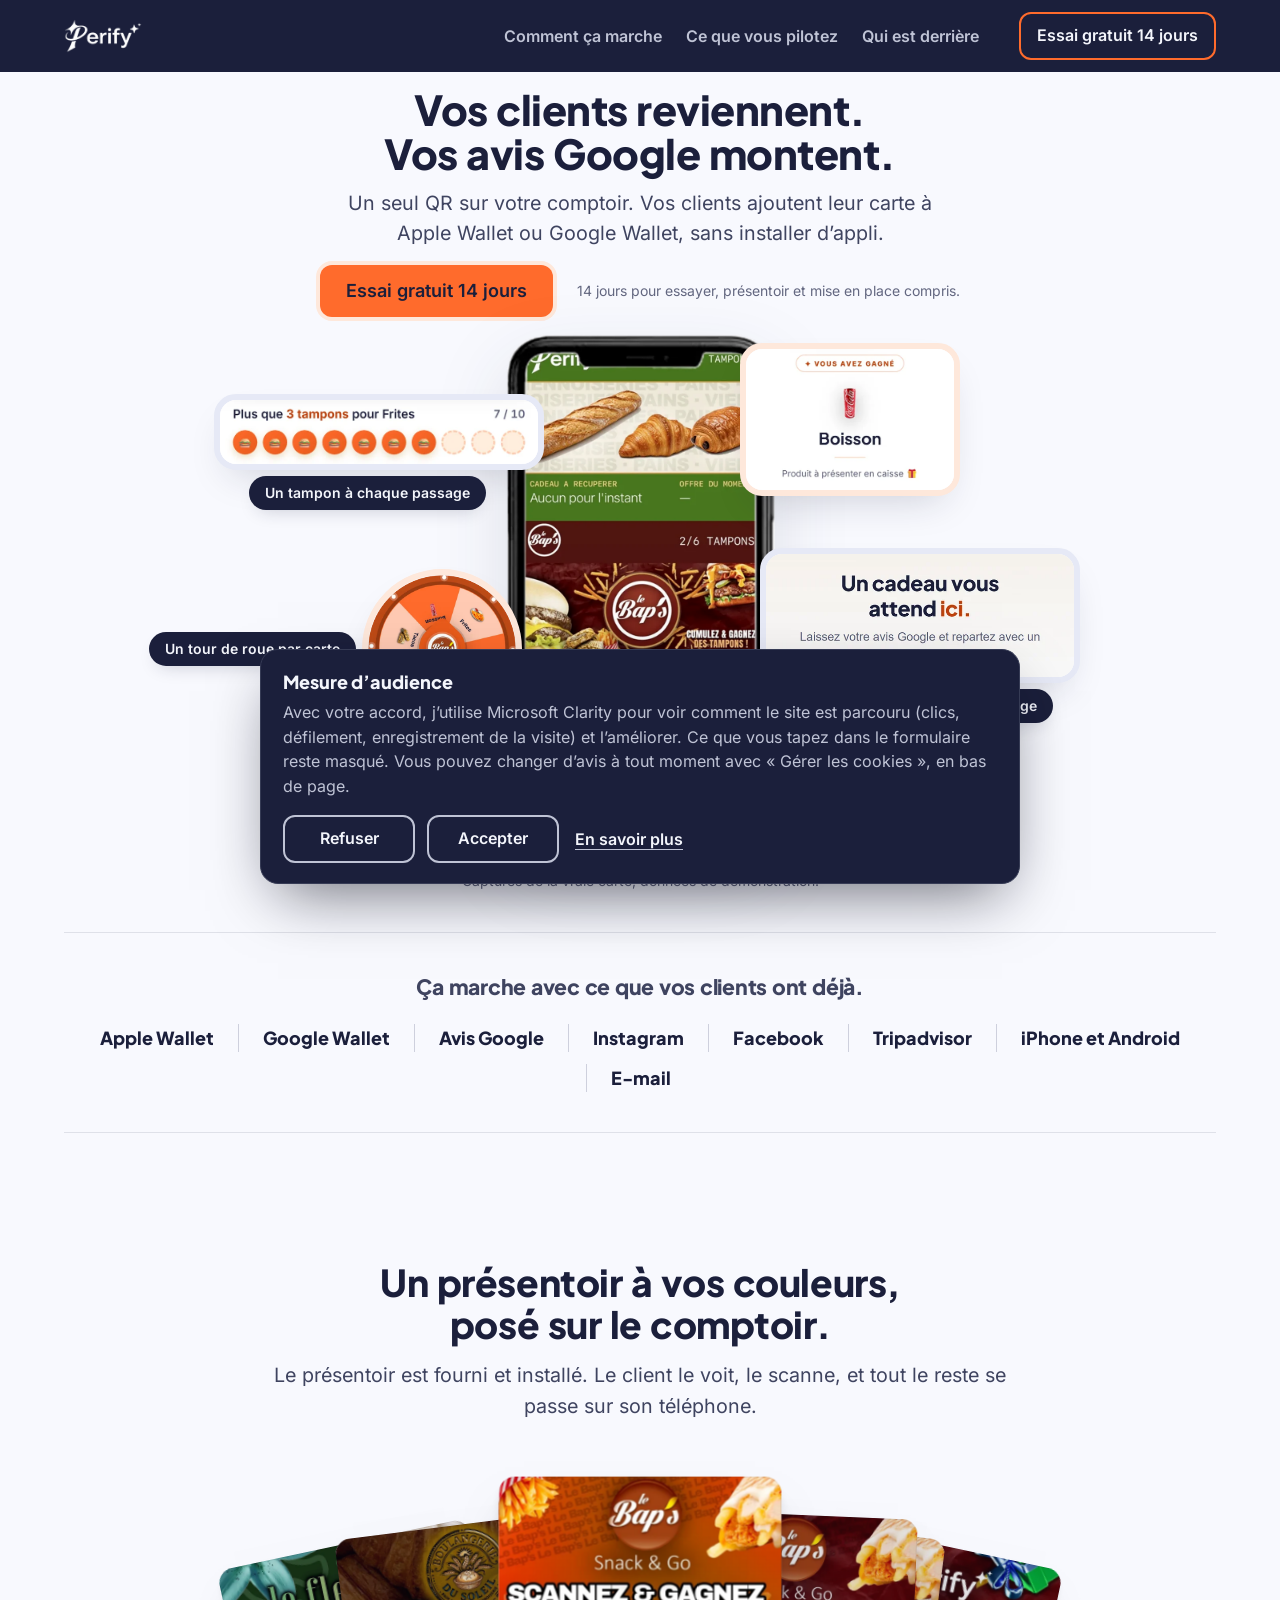
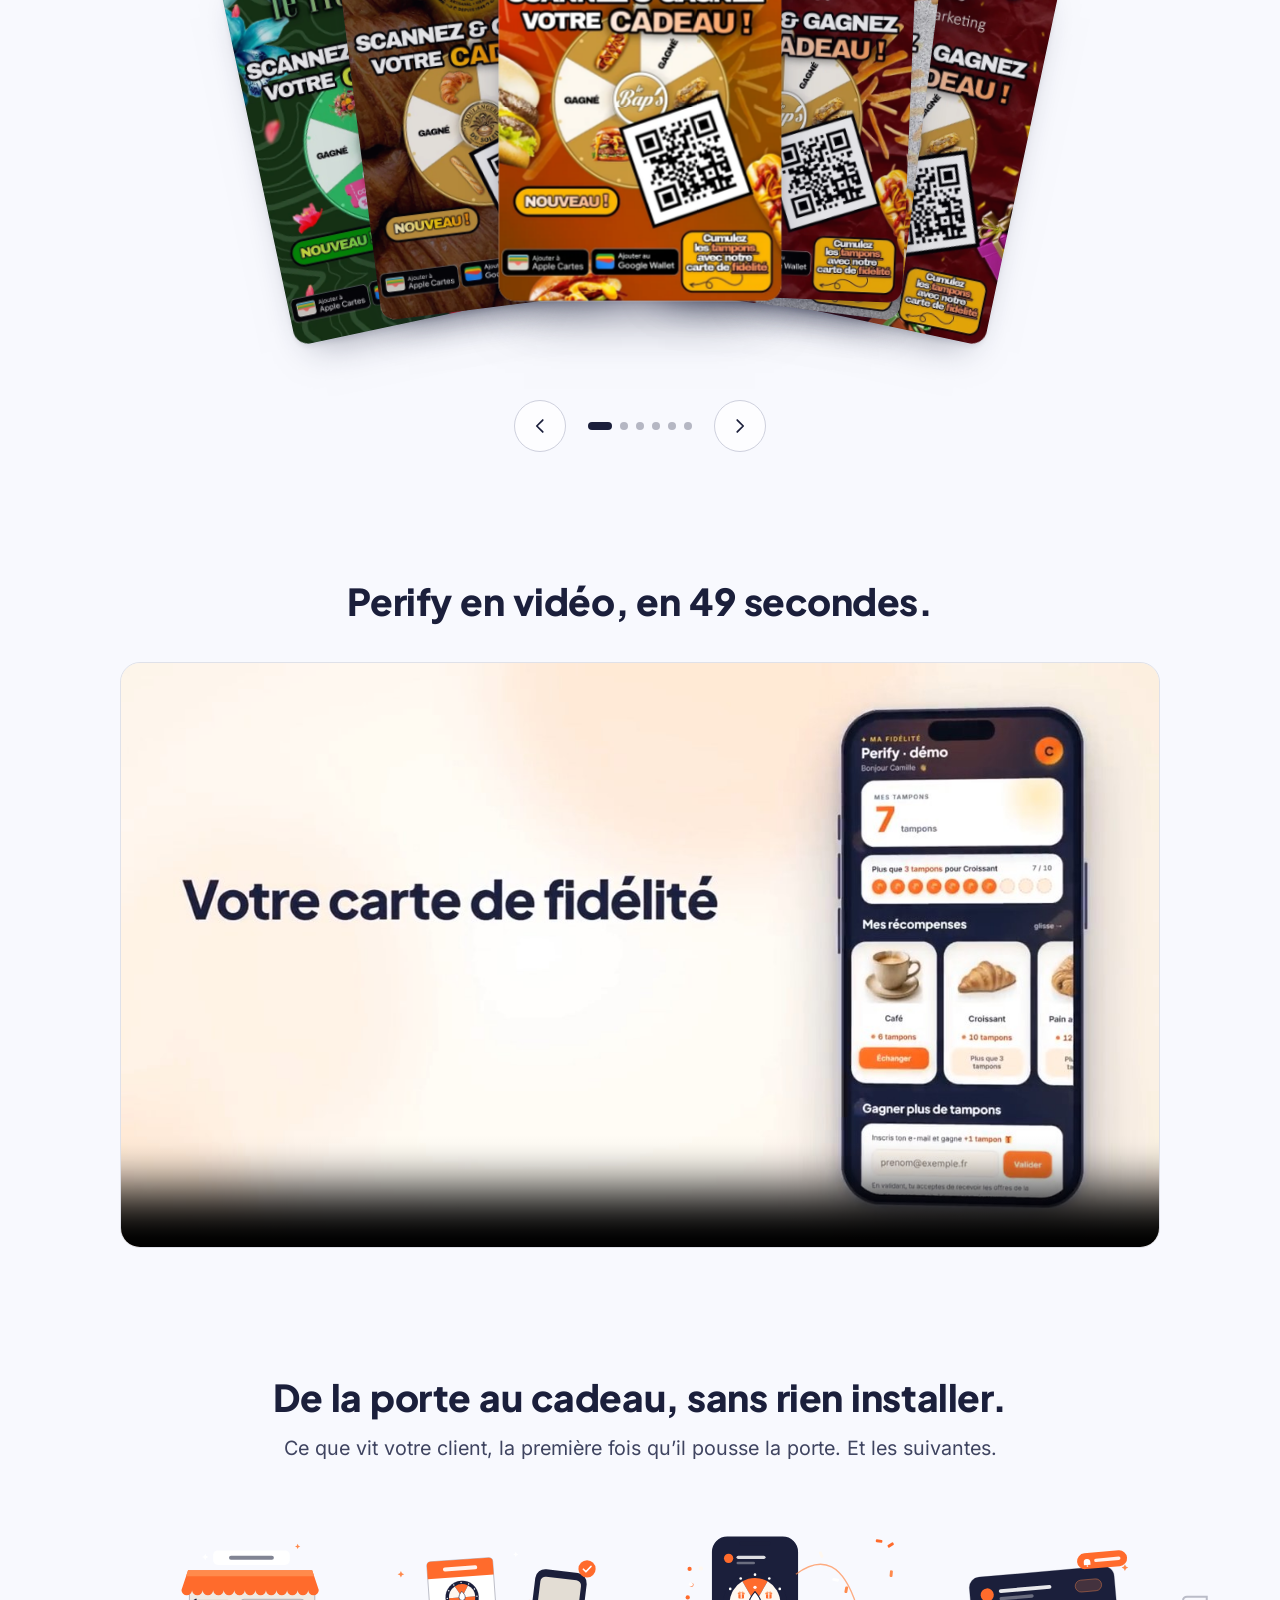
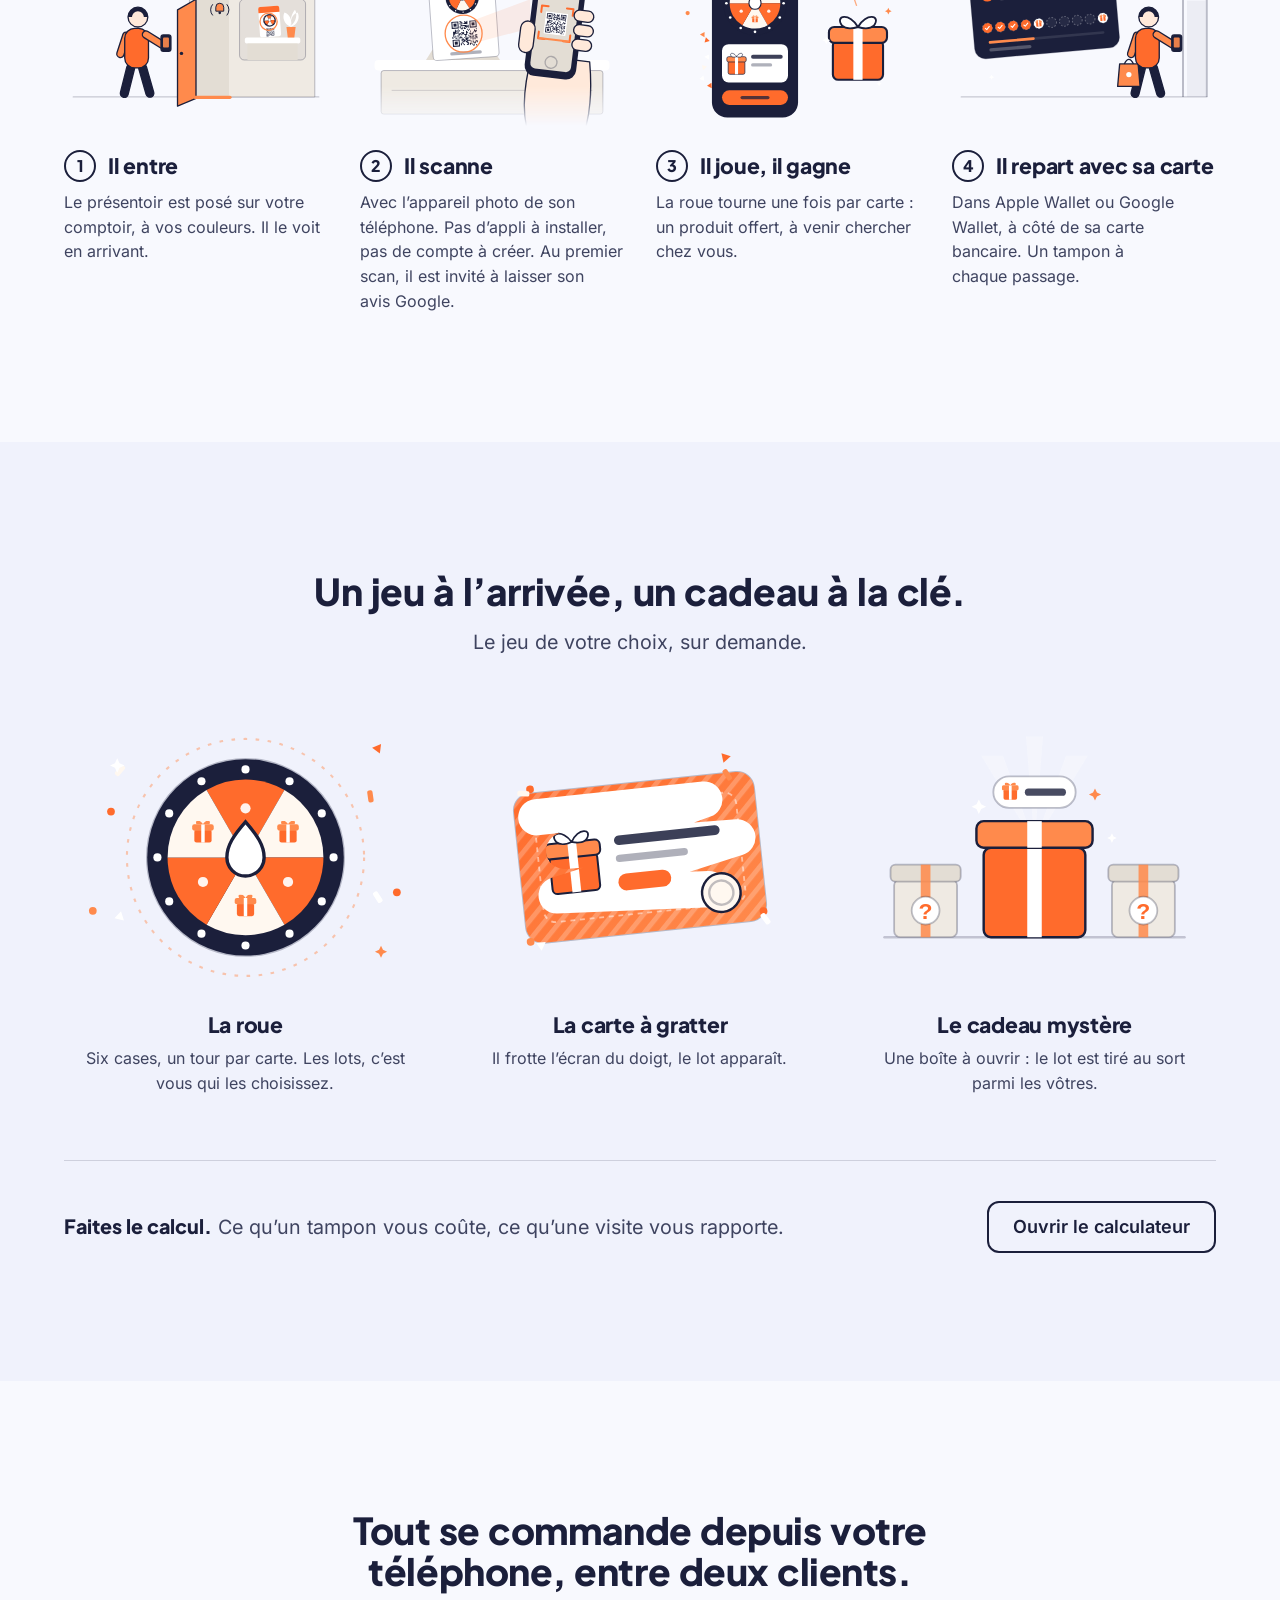
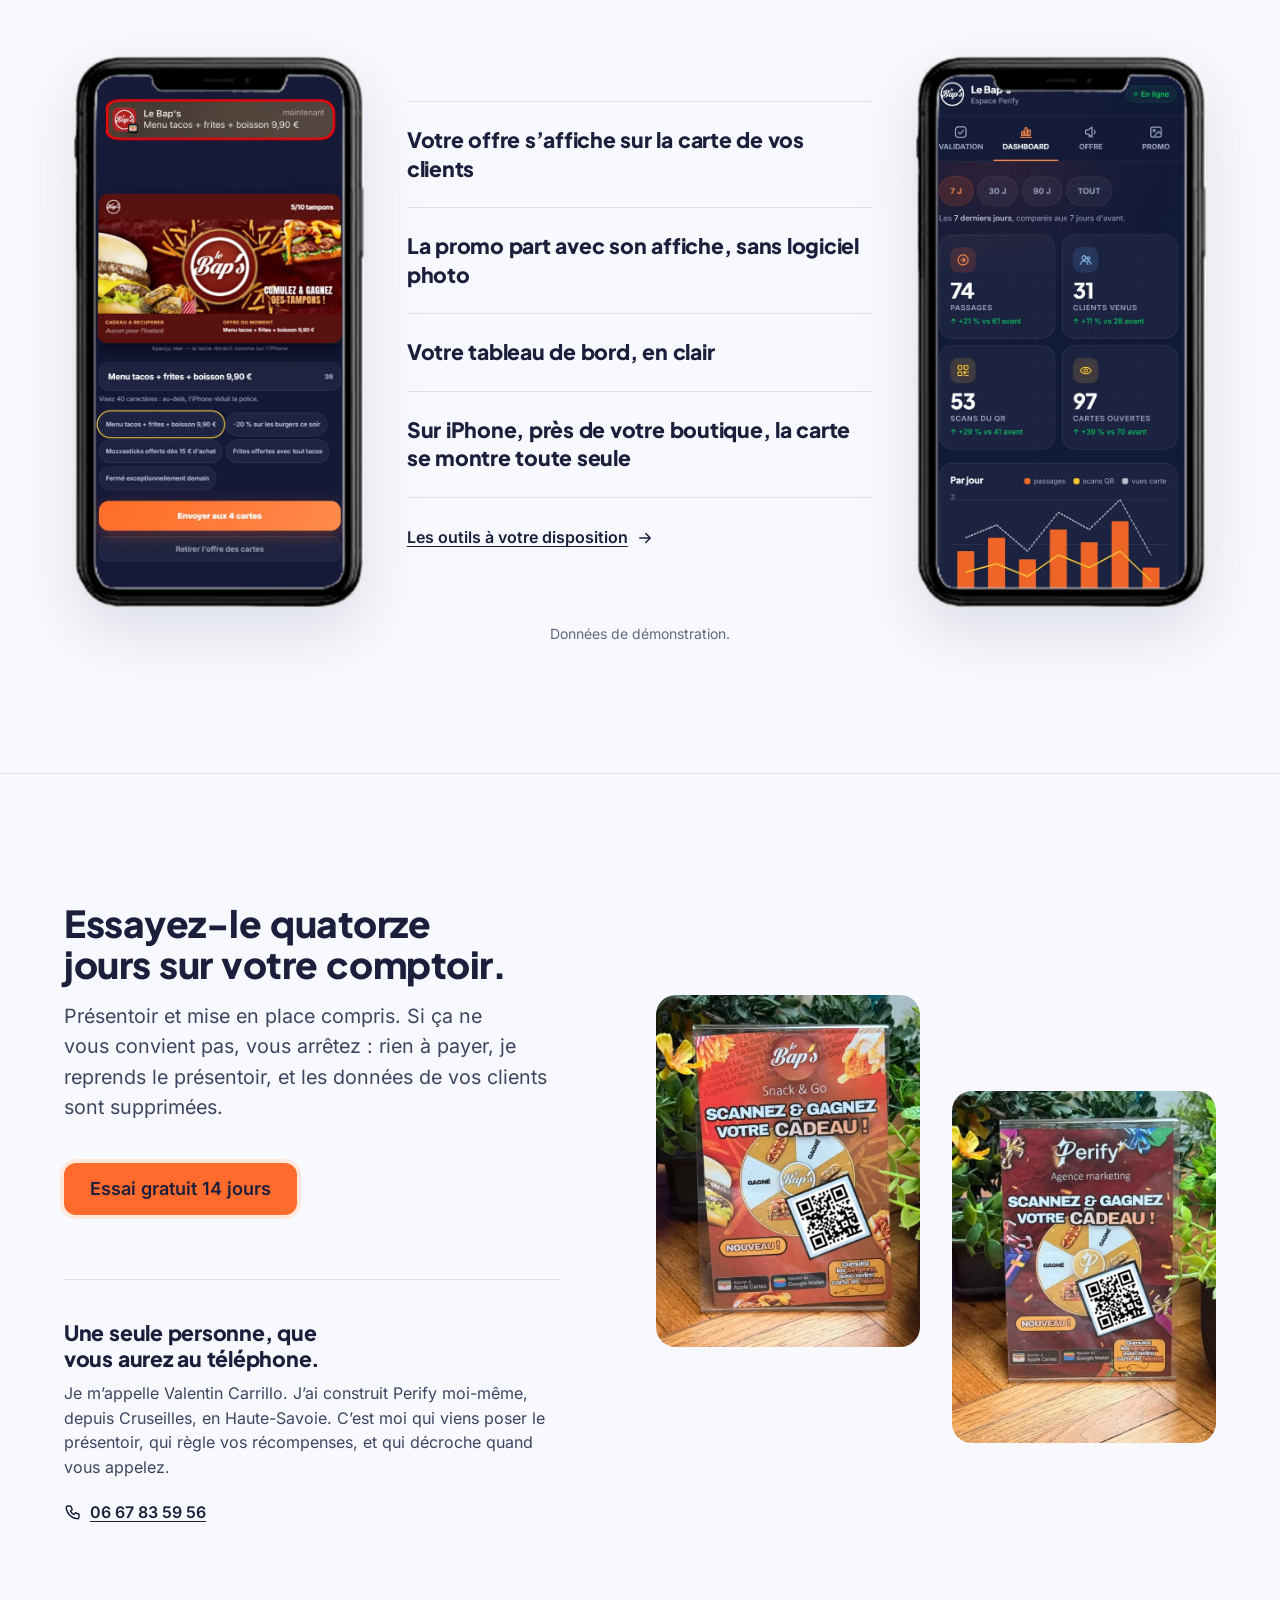
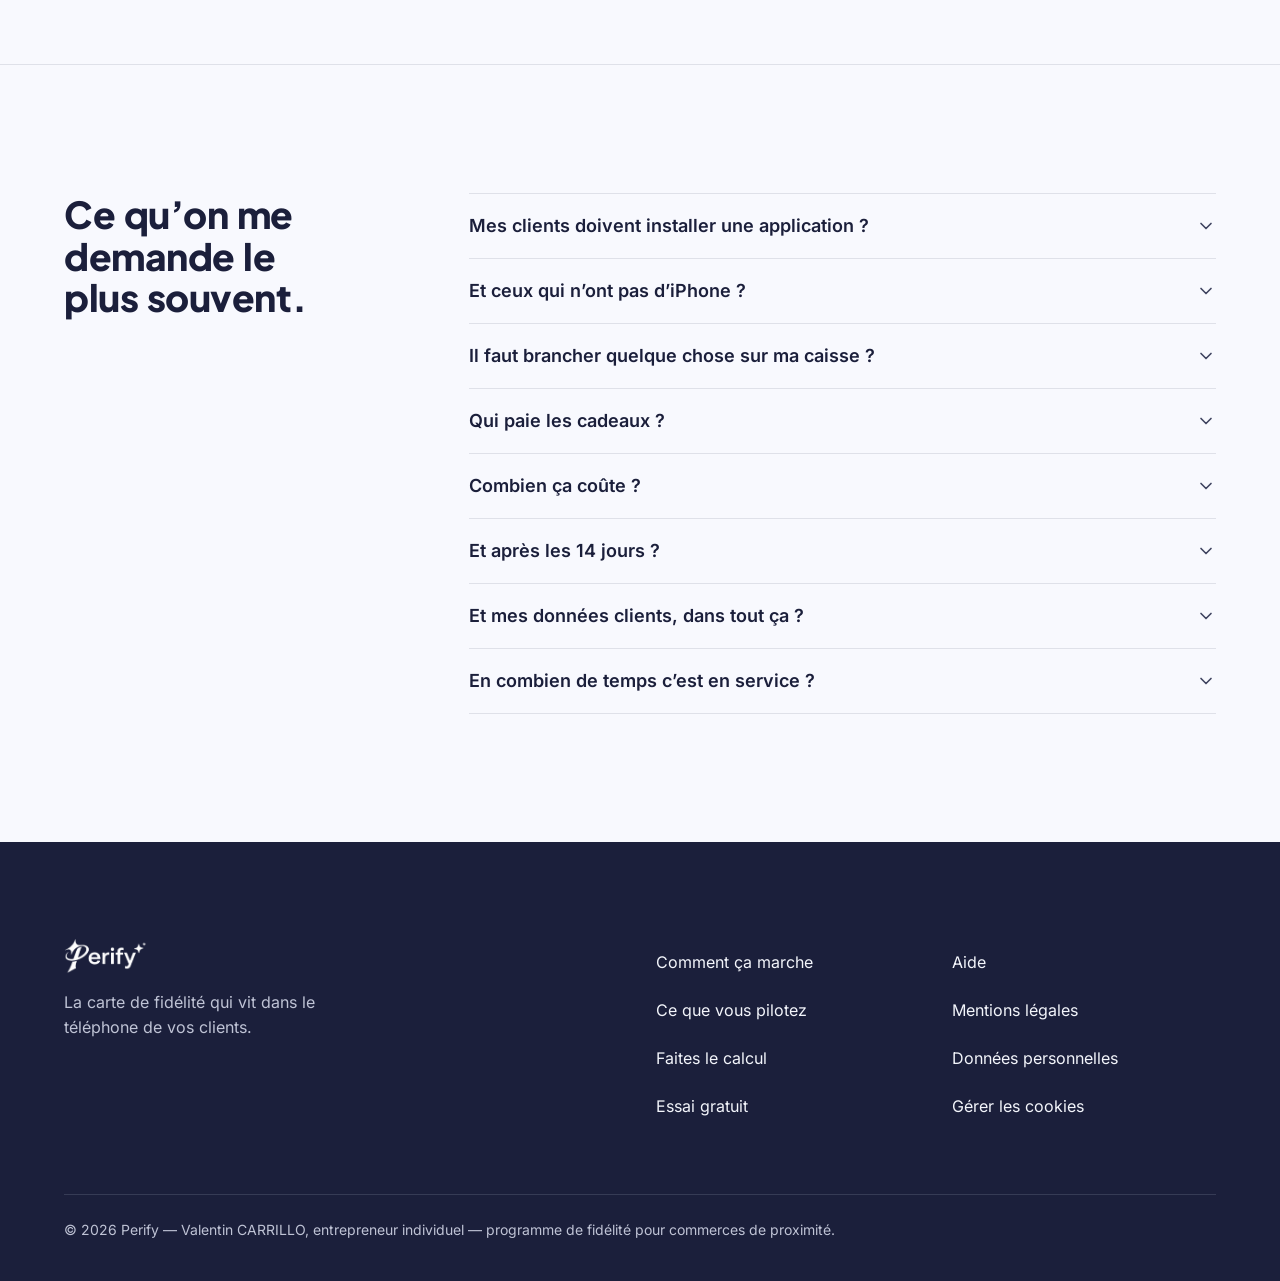
==== commit c16a0c9a: "Éventail : le présentoir de la boulangerie (affiche de Valentin du 30/10) Sixième affiche de l'évent" ====
--- a/index.html
+++ b/index.html
@@ -124,6 +124,7 @@
             <li class="eventail-carte"><img src="img/presentoir-digital-3.webp" width="600" height="900" alt="Présentoir aux couleurs d’un restaurant : « Scannez et gagnez votre cadeau », la roue et le QR" loading="lazy"></li>
             <li class="eventail-carte"><img src="img/presentoir-digital-4.webp" width="600" height="900" alt="Présentoir aux couleurs de Perify : « Scannez et gagnez votre cadeau », la roue et le QR" loading="lazy"></li>
             <li class="eventail-carte"><img src="img/presentoir-digital-5.webp" width="600" height="900" alt="Présentoir aux couleurs d’un fleuriste : « Scannez et gagnez votre cadeau », la roue et le QR" loading="lazy"></li>
+            <li class="eventail-carte"><img src="img/presentoir-digital-6.webp" width="600" height="900" alt="Présentoir aux couleurs d’une boulangerie : « Scannez et gagnez votre cadeau », la roue et le QR" loading="lazy"></li>
           </ul>
           <div class="eventail-nav">
             <button type="button" class="eventail-prec" aria-label="Présentoir précédent"><svg viewBox="0 0 24 24" width="22" height="22" fill="none" stroke="currentColor" stroke-width="1.9" stroke-linecap="round" stroke-linejoin="round" aria-hidden="true"><path d="M15 5.5L8.5 12l6.5 6.5"/></svg></button>
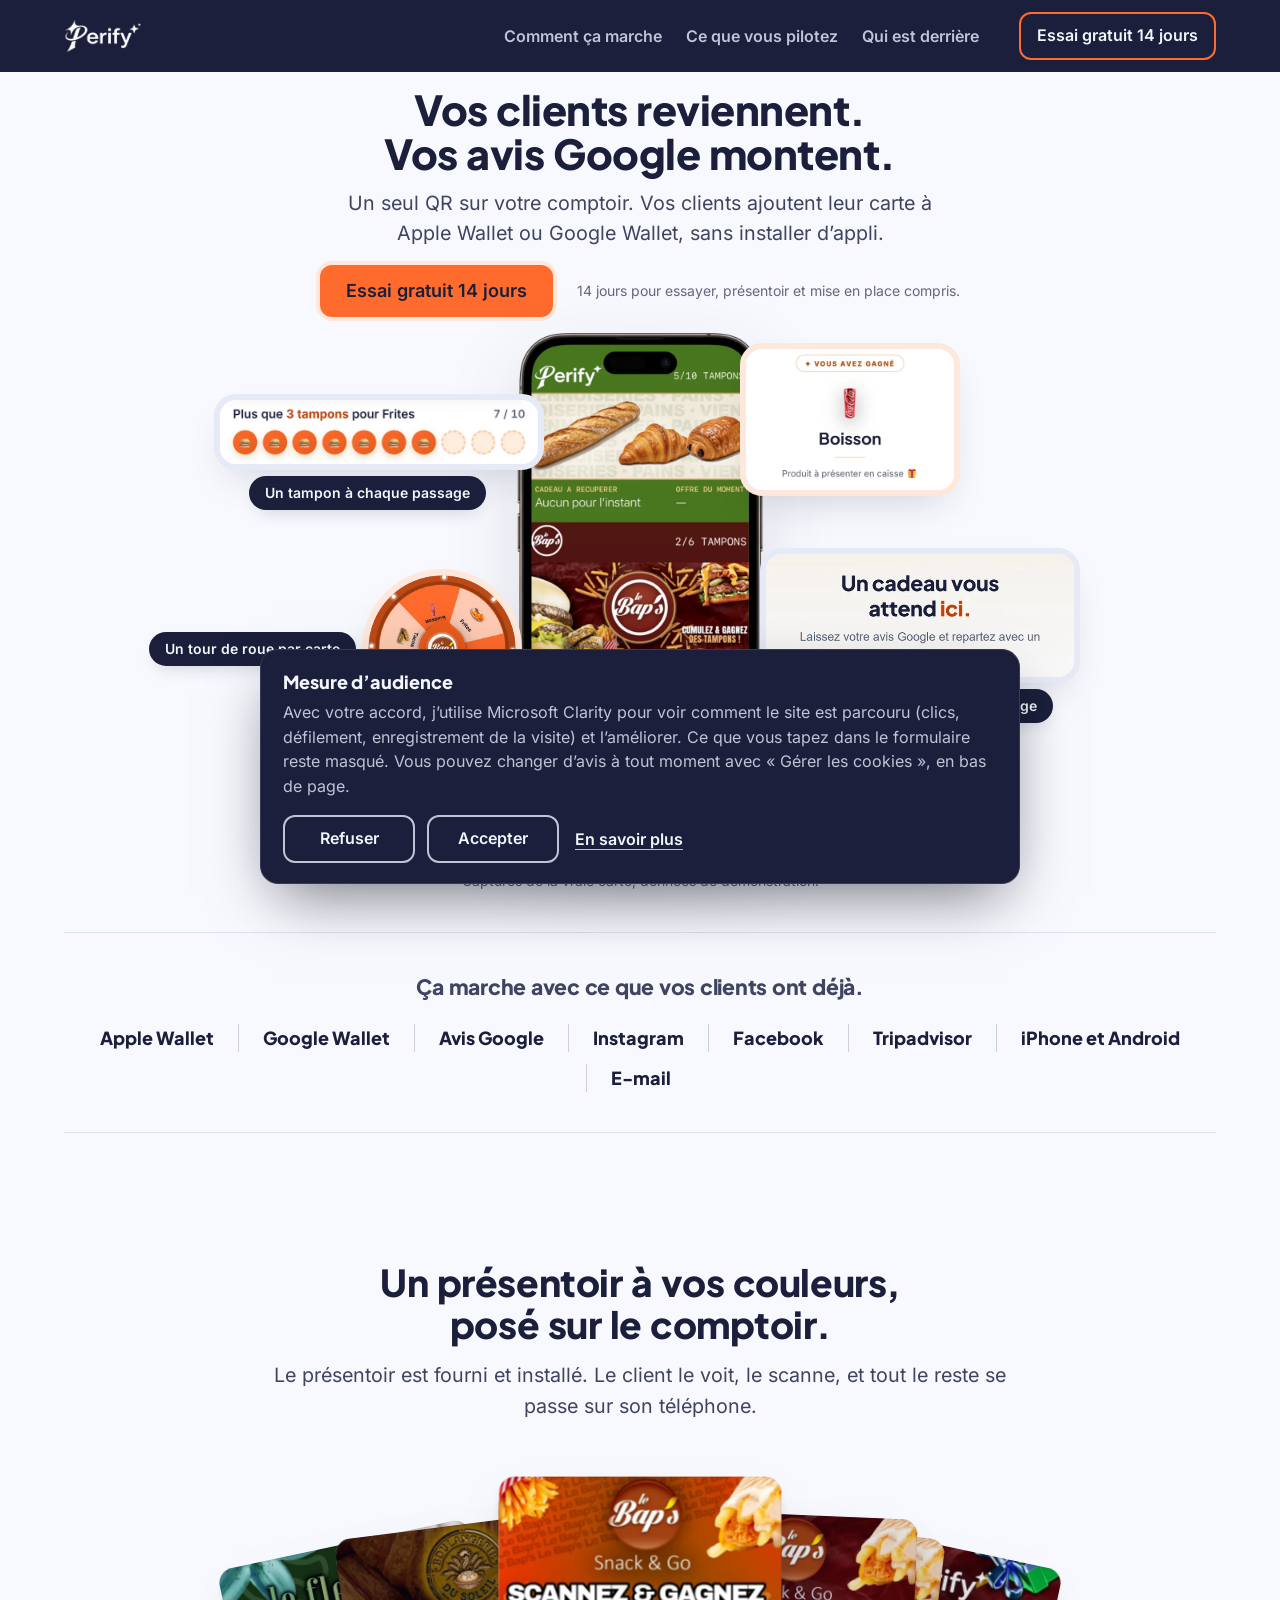
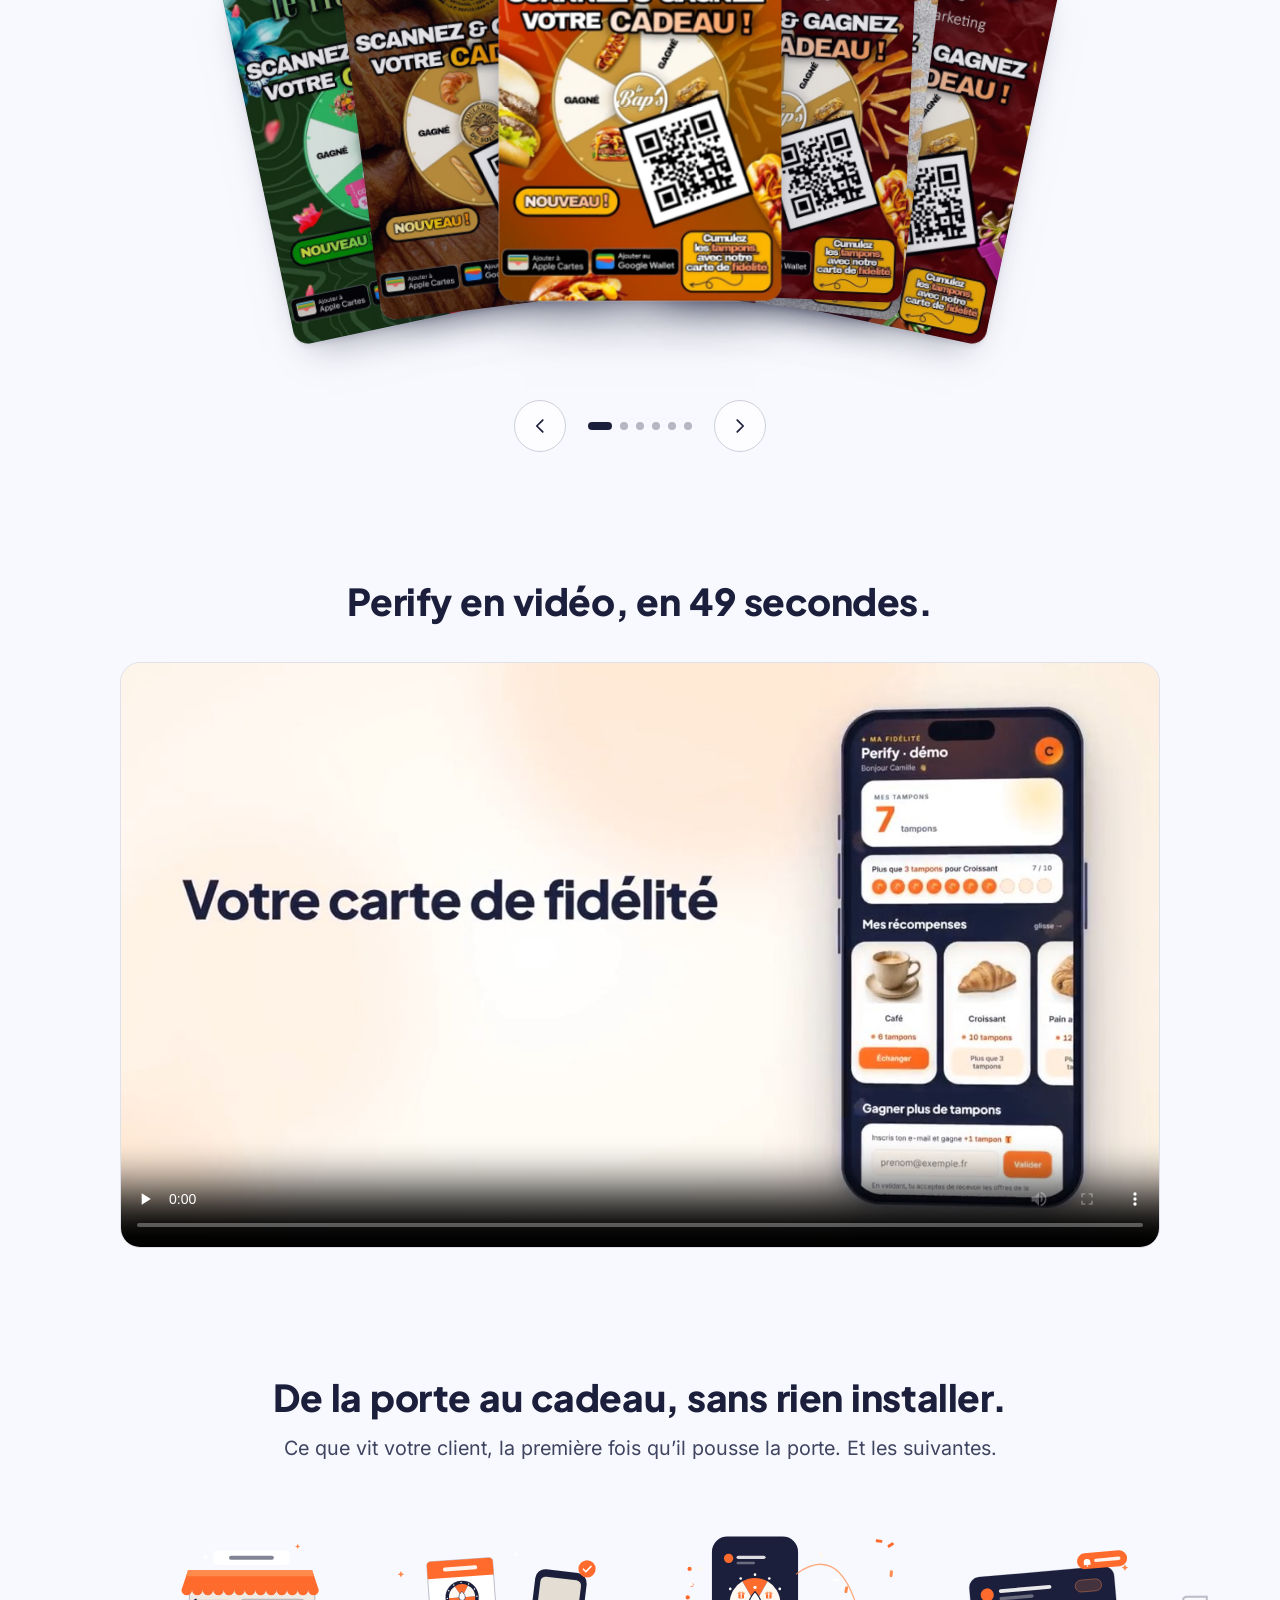
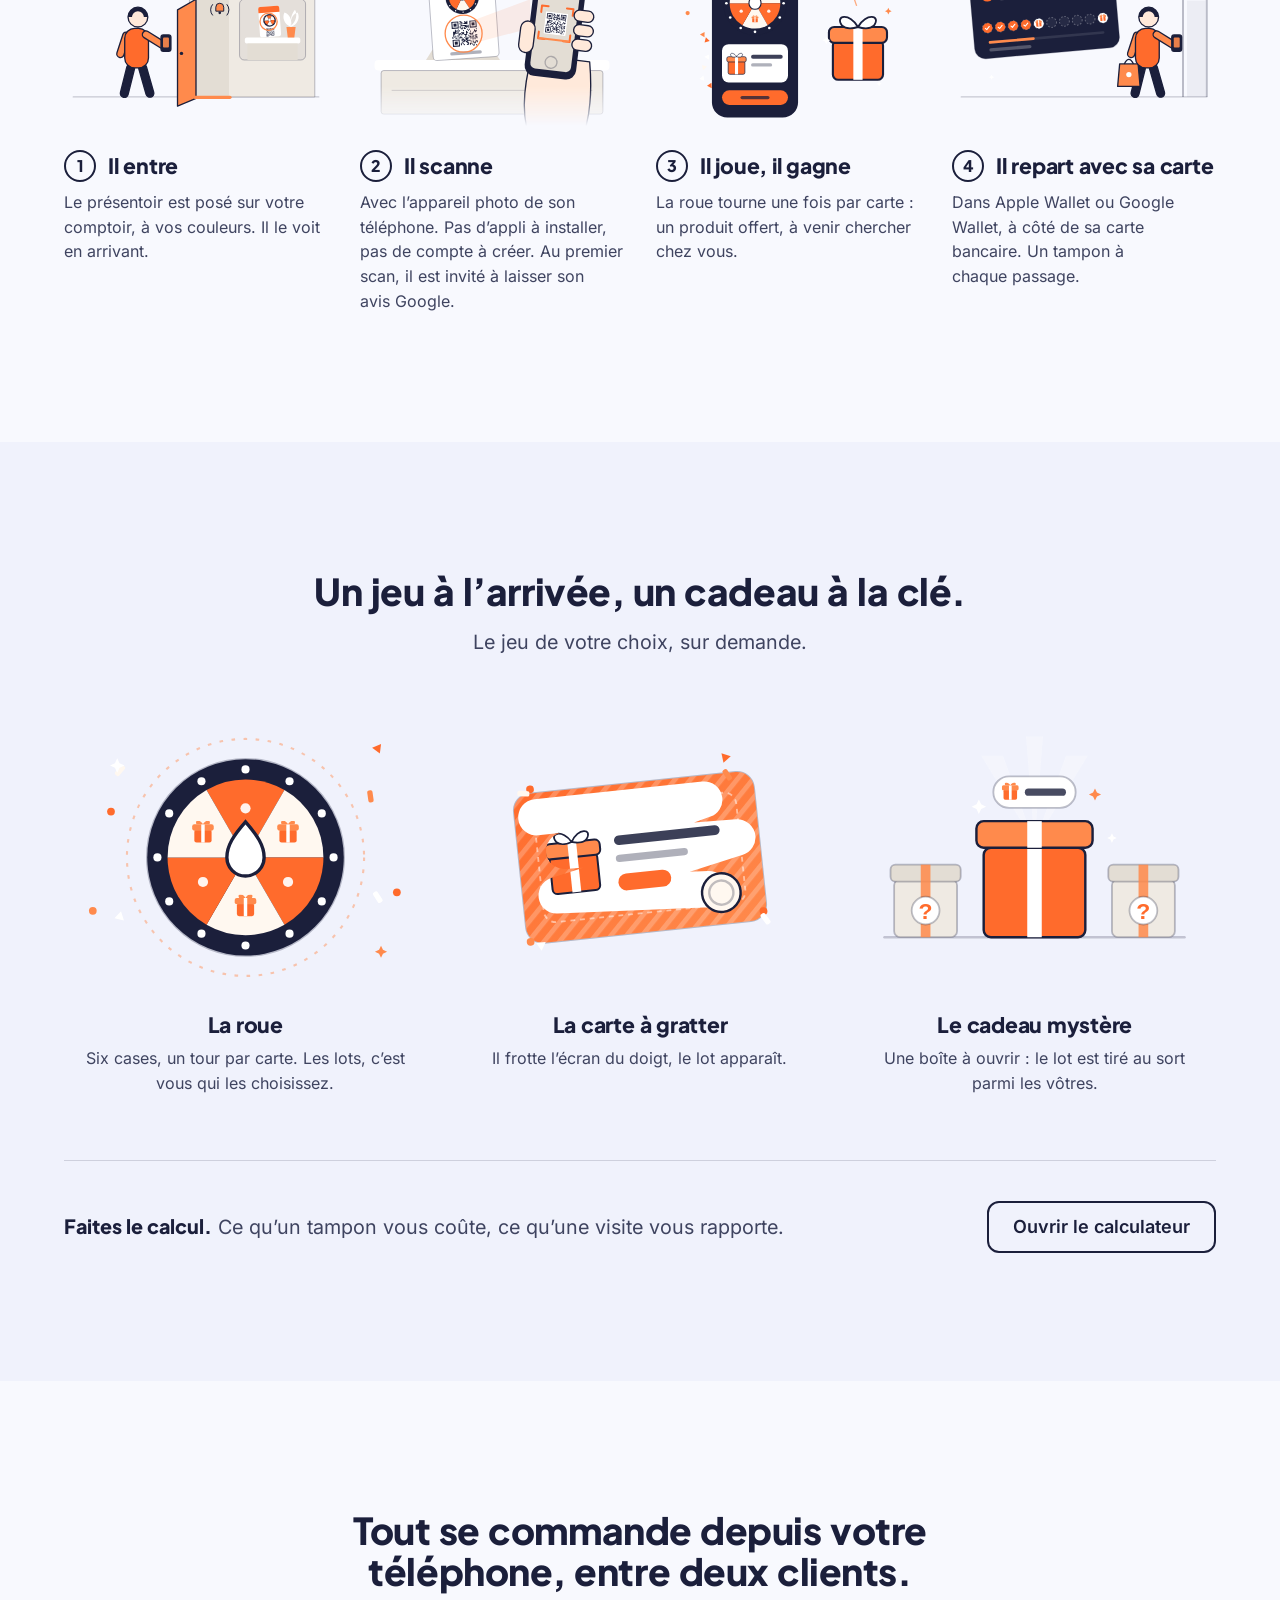
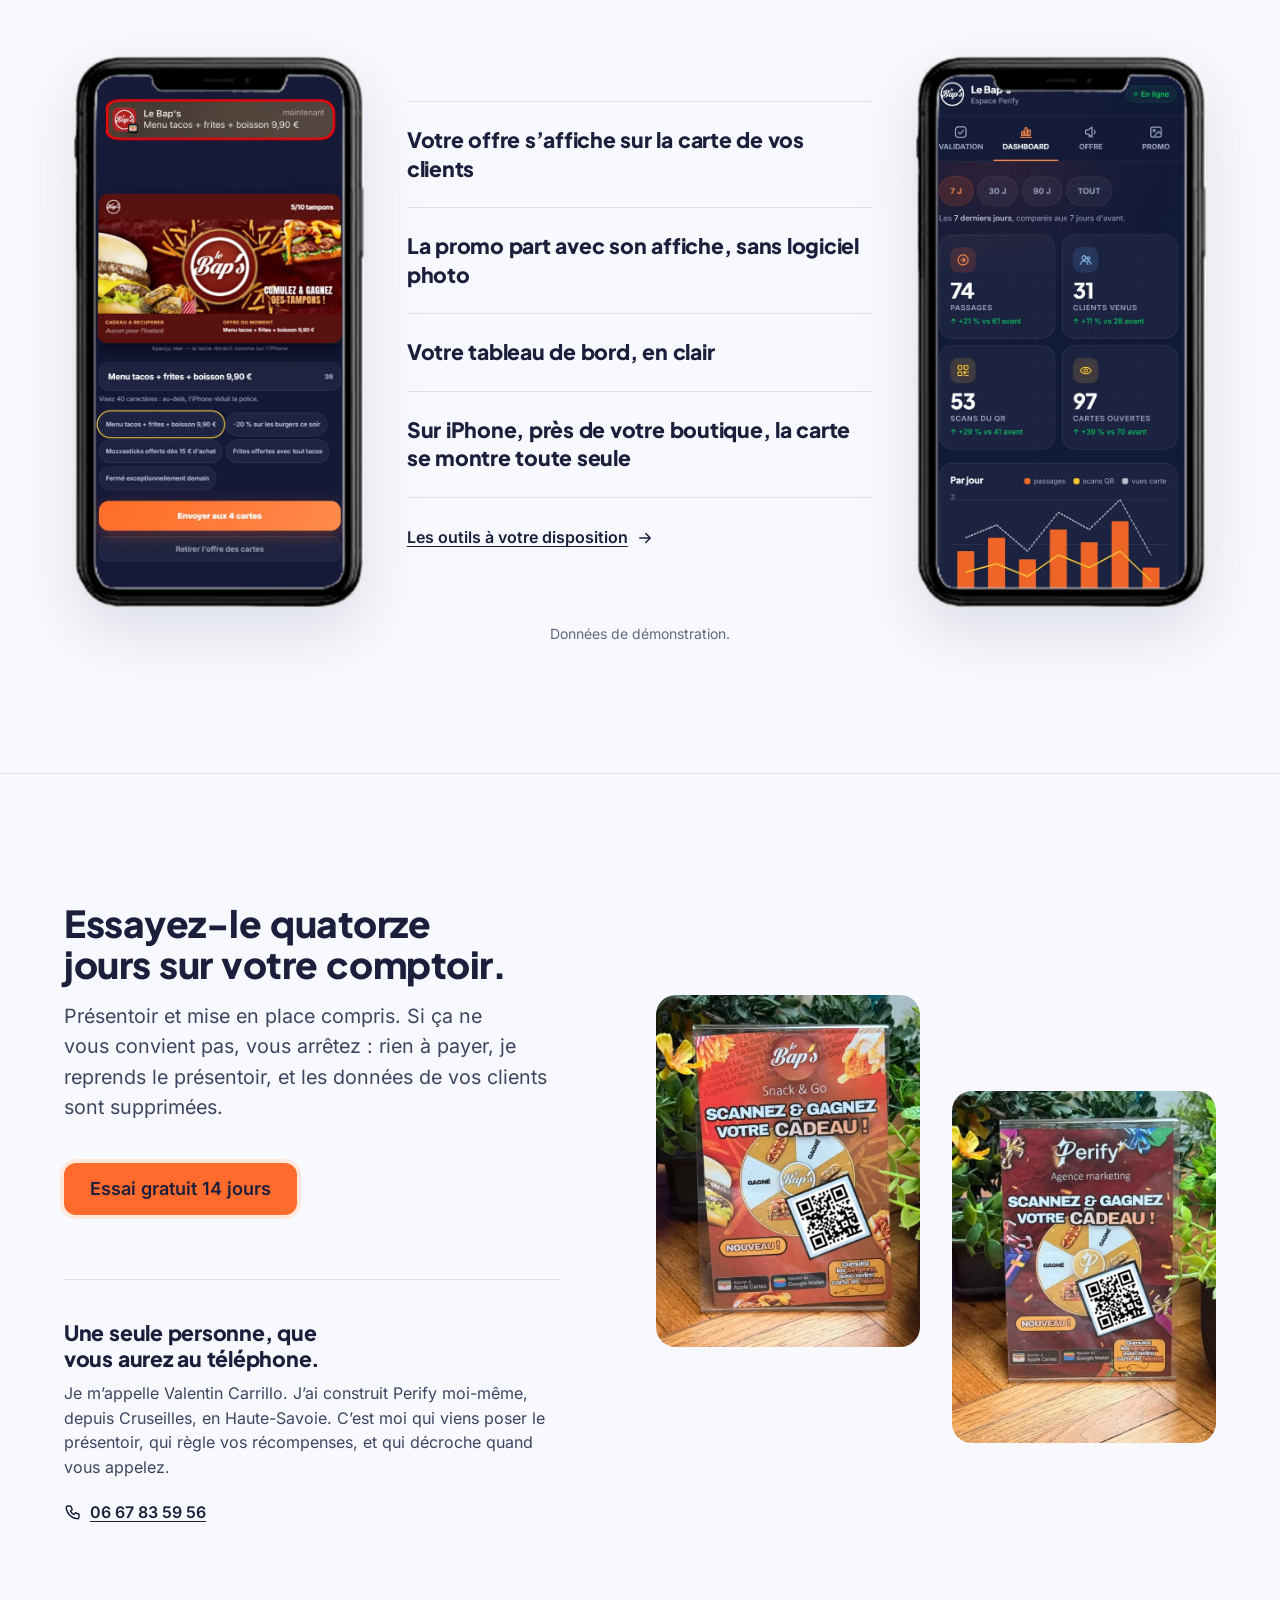
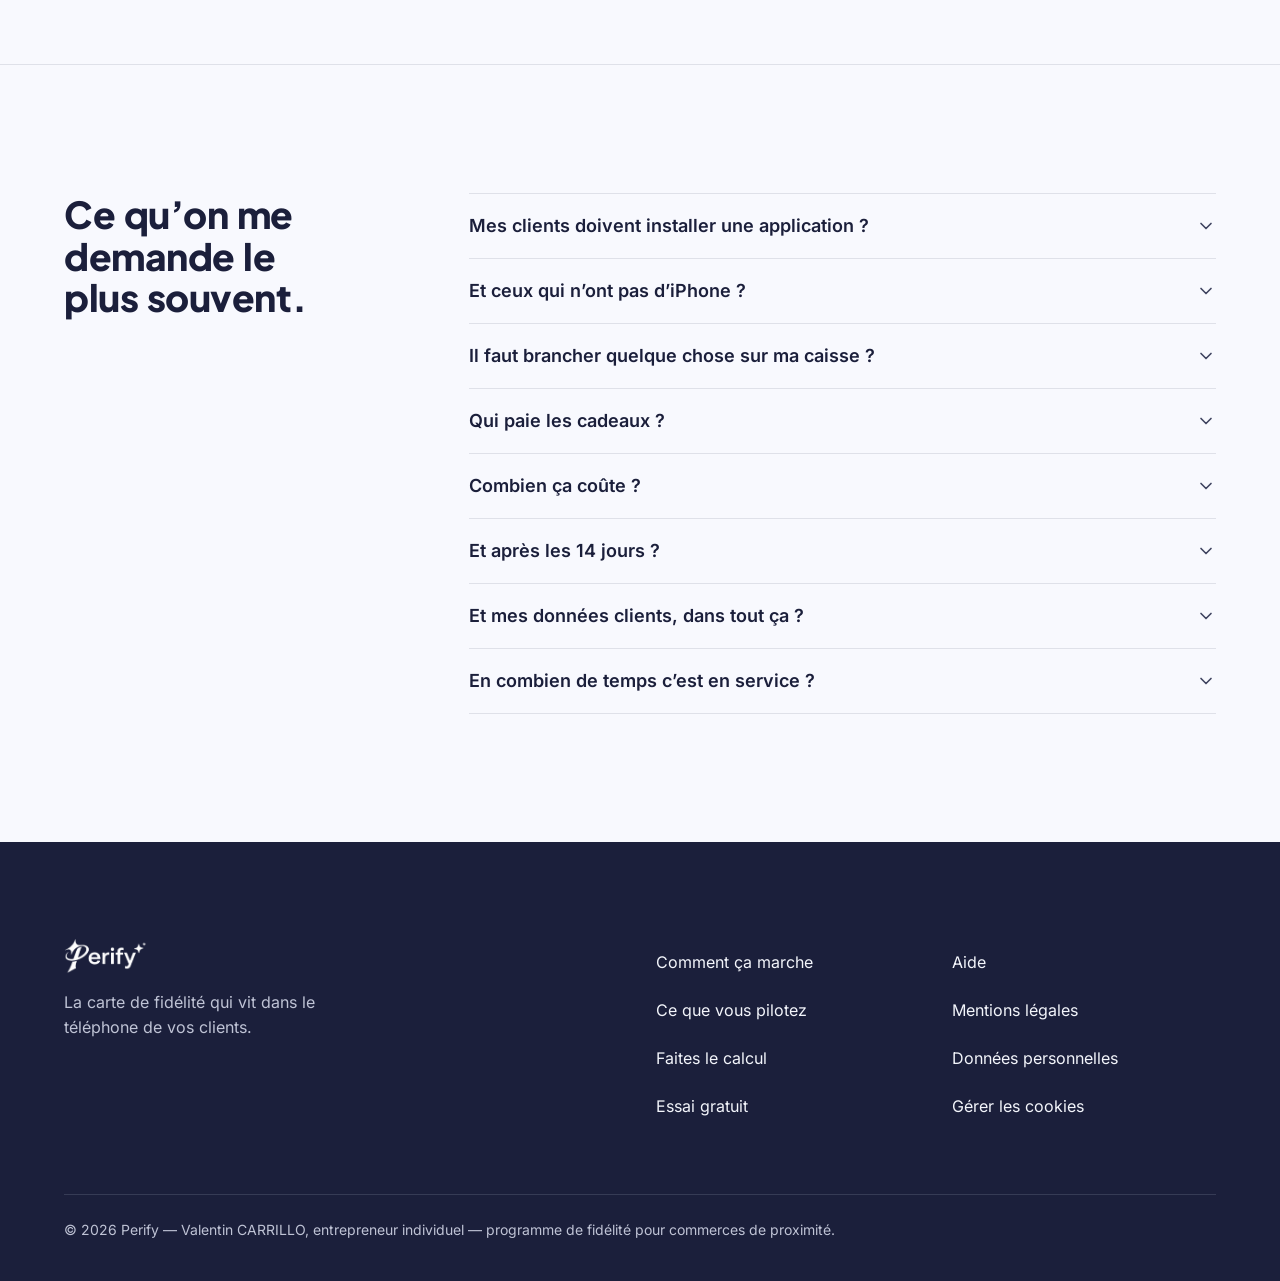
==== commit db4c867f: "Accueil : l'iPhone du héros remplacé par un iPhone récent (demande de Valentin) Boîtier d'iPhone réc" ====
--- a/index.html
+++ b/index.html
@@ -66,7 +66,8 @@
 
     <figure class="scene">
       <div class="scene-plateau">
-        <!-- Visuel de Valentin (deux cartes dans l'app Cartes) : le QR du bas est celui de perify.app, jamais celui d'une carte client. -->
+        <!-- Écran : visuel de Valentin (deux cartes dans l'app Cartes), posé dans un iPhone récent généré par Higgsfield (30/10).
+             Le QR du bas est celui de perify.app, jamais celui d'une carte client ; le numéro de carte est retiré. -->
         <img class="scene-tel" src="img/carte-wallet.webp" width="680" height="1284" fetchpriority="high"
              alt="Deux cartes de fidélité dans l’app Cartes d’un iPhone : une carte Perify et celle du Bap’s, deux tampons sur six et une boisson à récupérer">
         <figure class="morceau morceau-tampons">
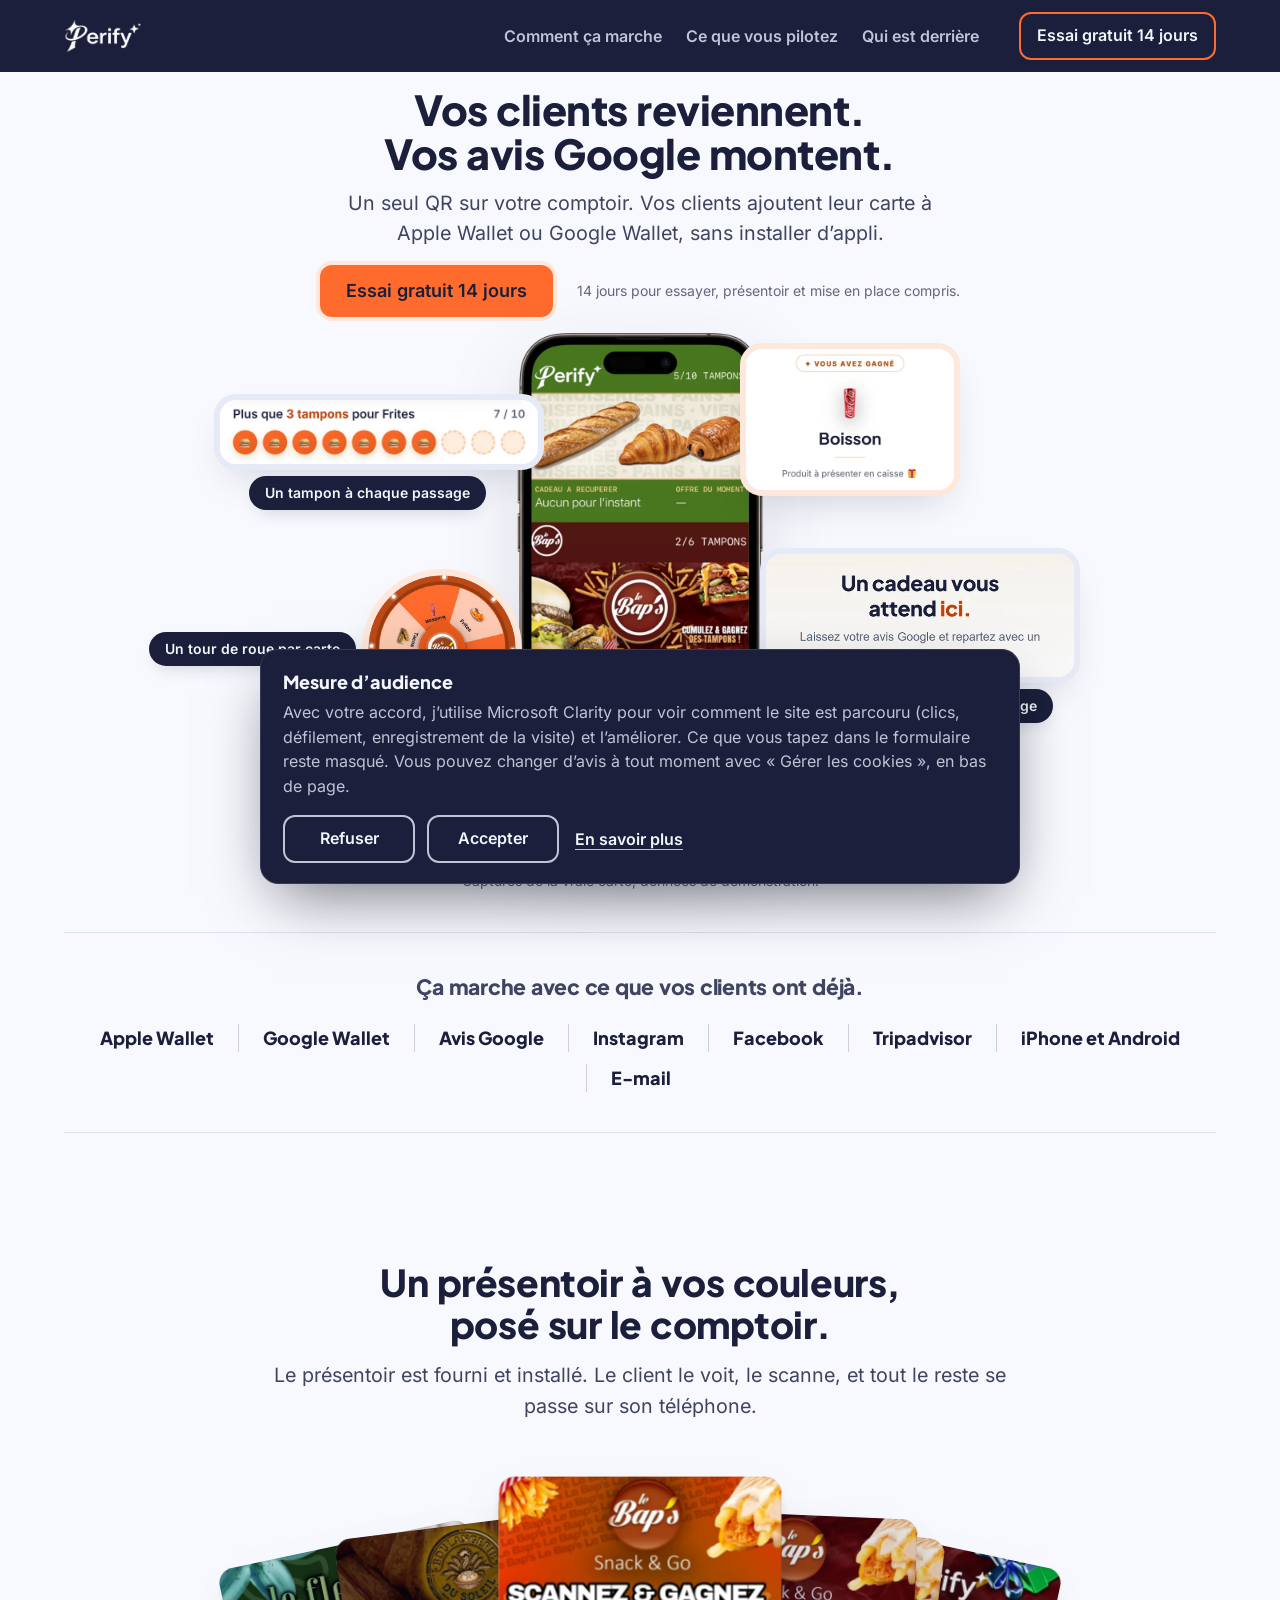
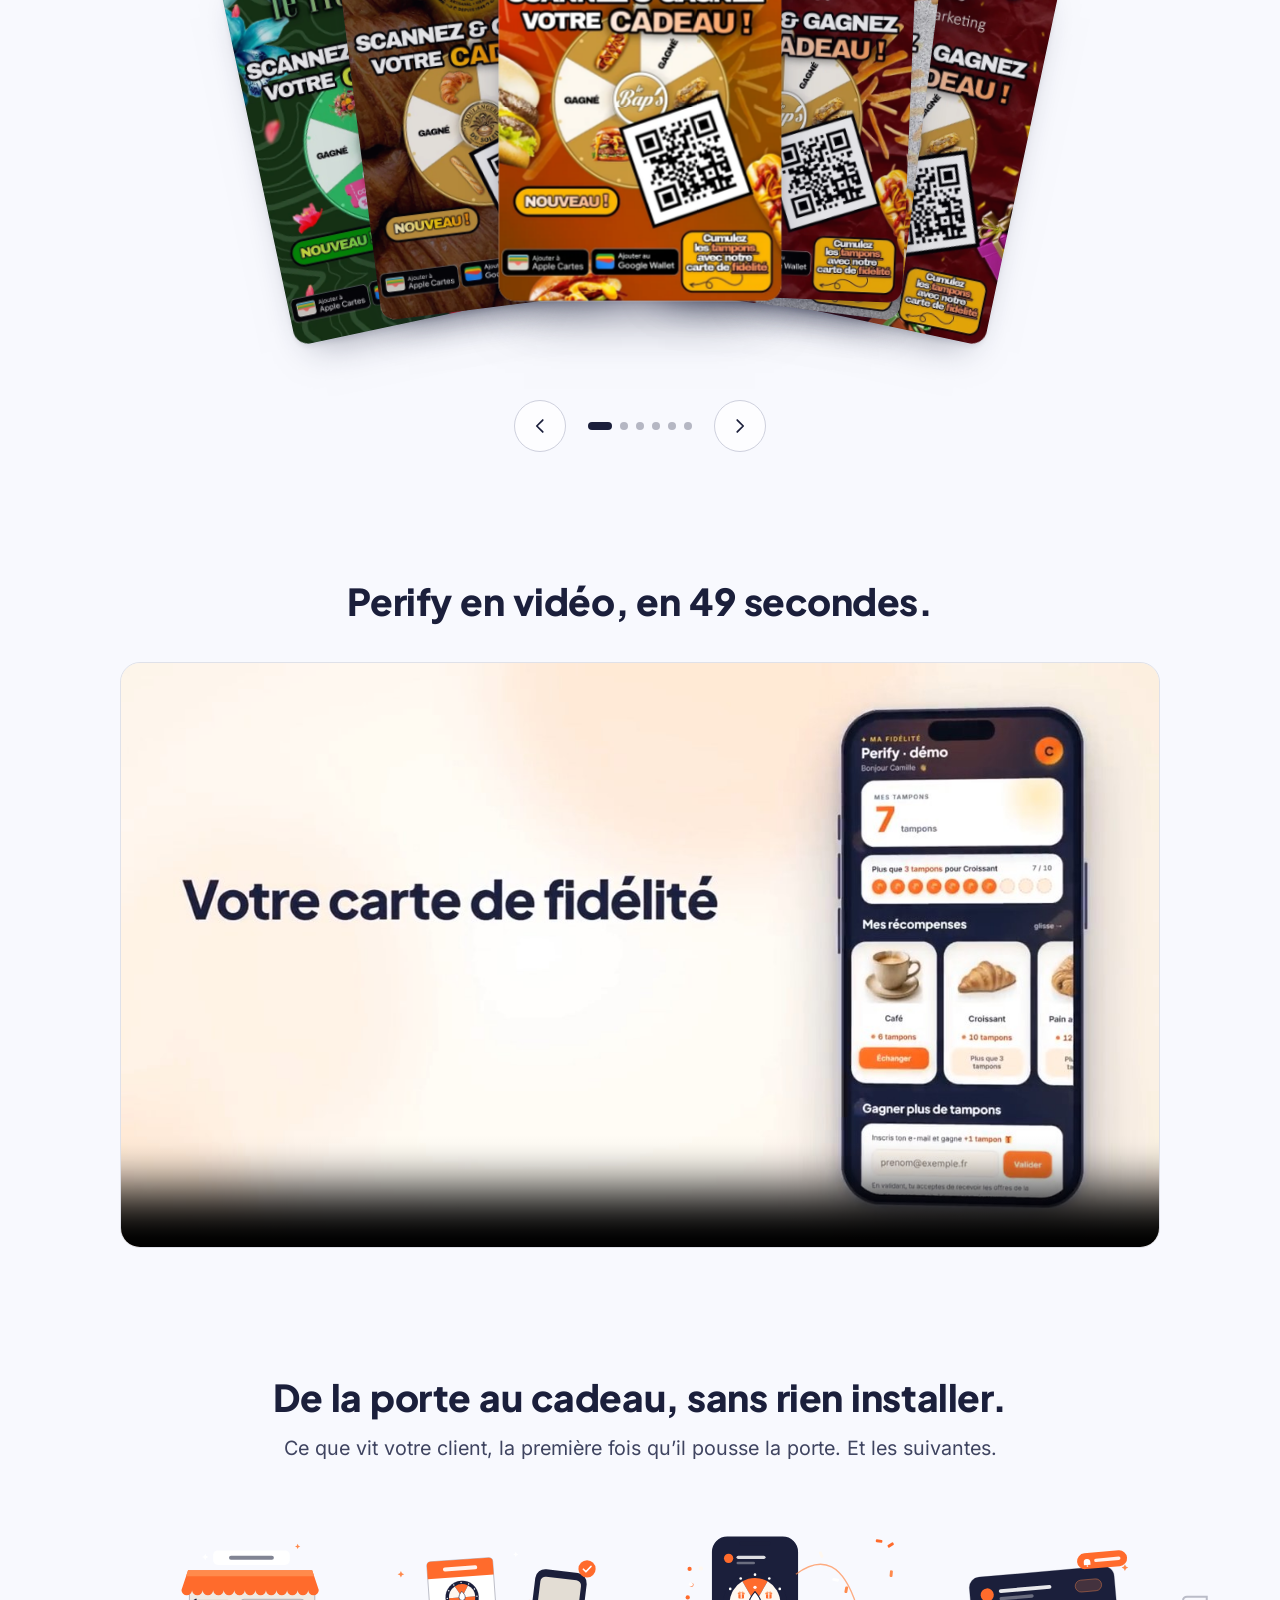
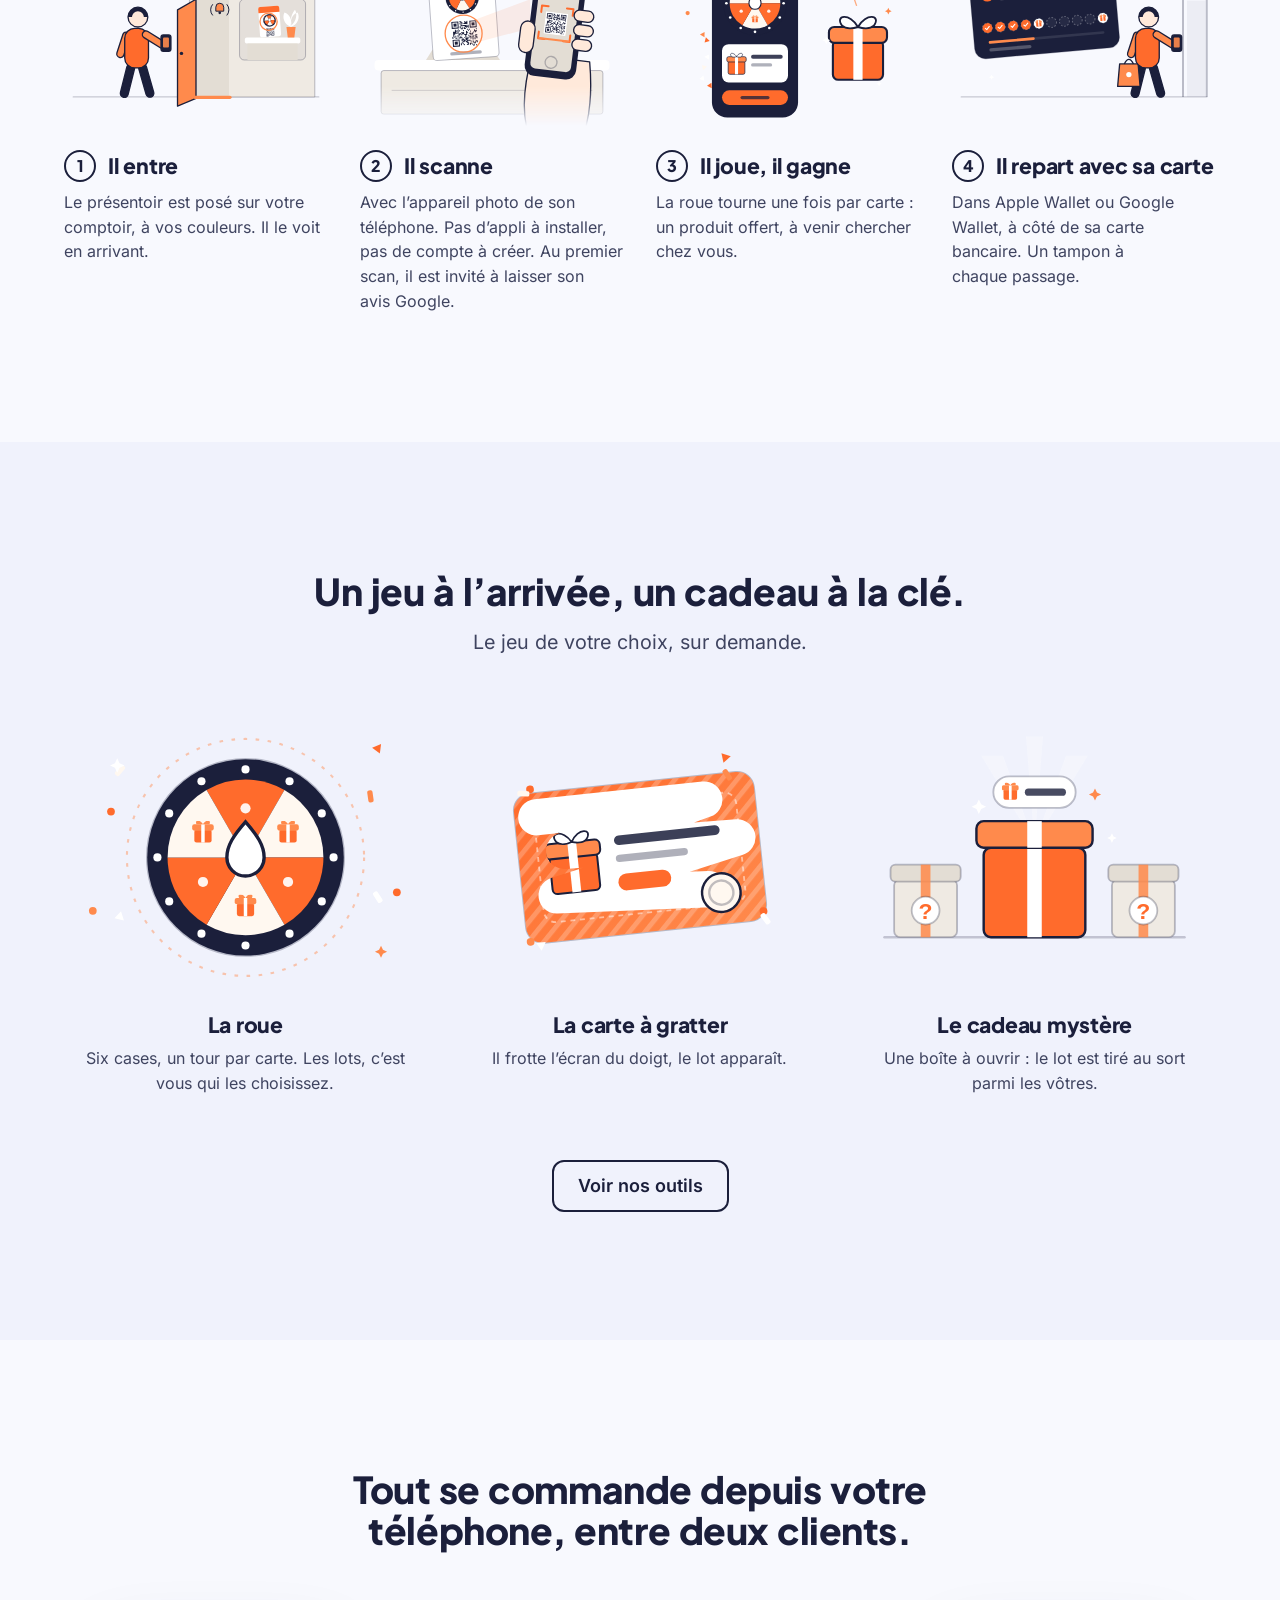
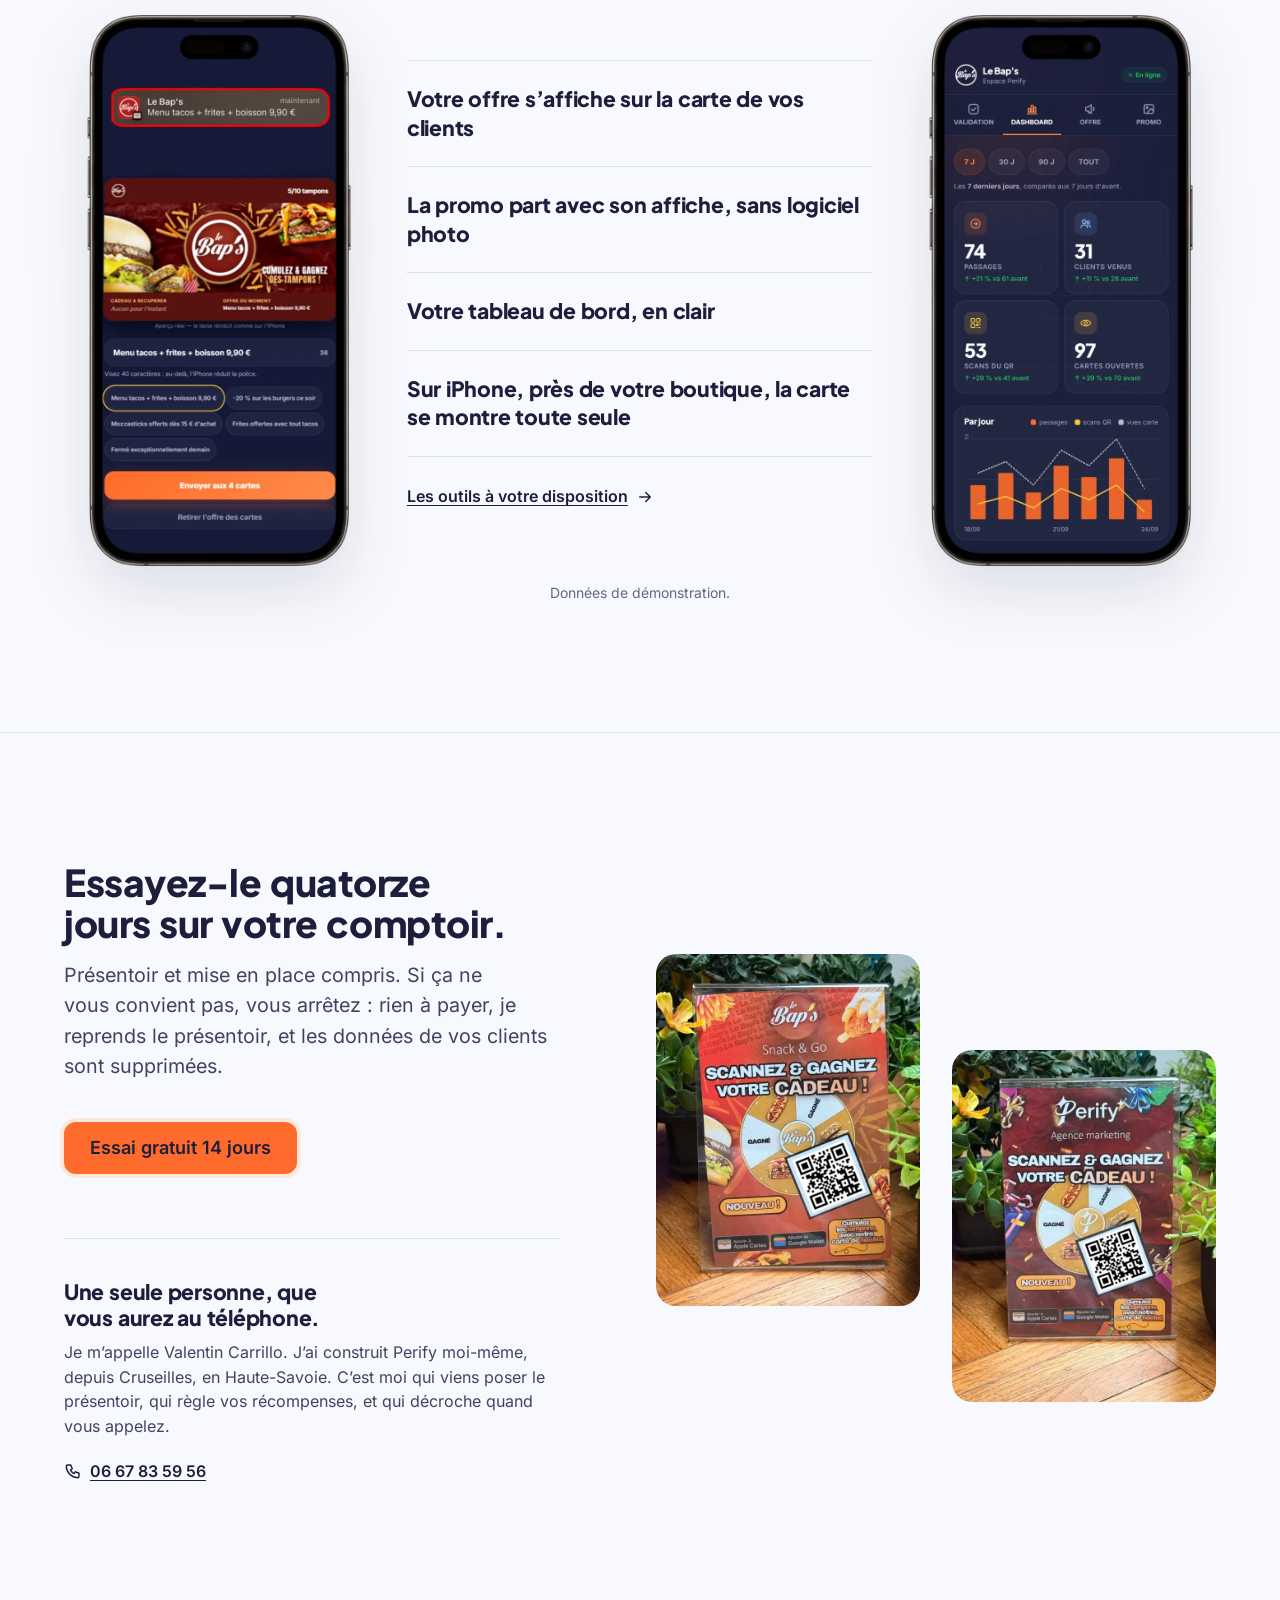
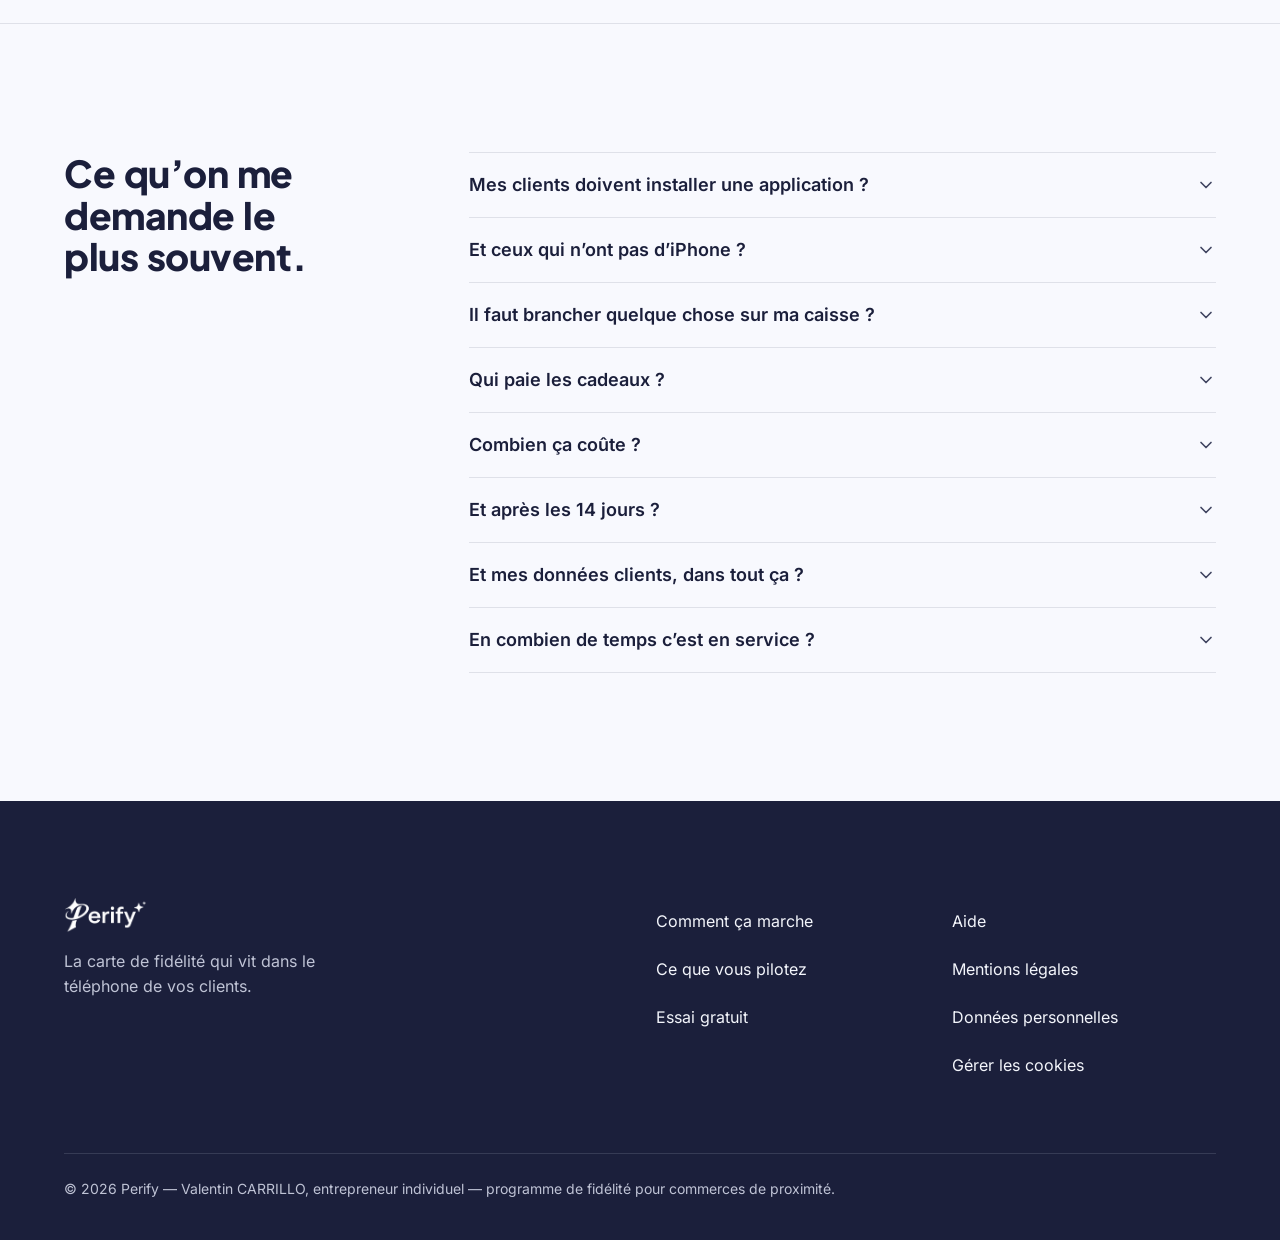
==== commit f519a778: "Accueil : « Voir nos outils » à la place du calculateur (demande de Valentin) Valentin trouve le cal" ====
--- a/index.html
+++ b/index.html
@@ -213,9 +213,9 @@
           <p>Une boîte à ouvrir&nbsp;: le lot est tiré au sort parmi les vôtres.</p>
         </li>
       </ul>
-      <div class="vers-calcul">
-        <p><strong>Faites le calcul.</strong> Ce qu’un tampon vous coûte, ce qu’une visite vous rapporte.</p>
-        <a class="btn btn-second" href="/calculateur">Ouvrir le calculateur</a>
+      <!-- Sous les jeux : un seul bouton, vers les outils du commerçant. -->
+      <div class="vers-outils">
+        <a class="btn btn-second" href="/ce-que-vous-pilotez">Voir nos outils</a>
       </div>
     </div>
   </section>
@@ -324,7 +324,6 @@
       <ul>
         <li><a href="/comment-ca-marche">Comment ça marche</a></li>
         <li><a href="/ce-que-vous-pilotez">Ce que vous pilotez</a></li>
-        <li><a href="/calculateur">Faites le calcul</a></li>
         <li><a href="/essai-gratuit">Essai gratuit</a></li>
       </ul>
       <ul class="pied-liens">
--- a/accueil.css
+++ b/accueil.css
@@ -120,10 +120,8 @@
 .jeu img{width:100%;aspect-ratio:300 / 220}
 .jeu h3{margin-top:var(--space-lg)}
 .jeu p{margin-top:var(--space-xs);margin-inline:auto;max-width:32ch;color:var(--color-ink-2)}
-.vers-calcul{display:flex;align-items:center;justify-content:space-between;gap:var(--space-lg);margin-top:var(--space-2xl);padding-top:var(--space-xl);
-  border-top:1px solid var(--color-rule-2)}
-.vers-calcul p{font-size:var(--text-lead);color:var(--color-ink-2)}
-.vers-calcul strong{font-family:var(--font-display);font-weight:800;color:var(--color-ink)}
+/* sous les jeux : un seul bouton vers « Ce que vous pilotez » (le calculateur n’est plus mis en avant, 30/10) */
+.vers-outils{display:flex;justify-content:center;margin-top:var(--space-2xl)}
 
 /* ── 8. ce que vous pilotez ──────────────────────────────── */
 .pilotez .section-tete h2{max-width:24ch;margin-inline:auto}
@@ -203,8 +201,7 @@
   .jeu img{grid-row:1 / span 2}
   .jeu h3{margin-top:0;align-self:end}
   .jeu p{margin-inline:0;align-self:start}
-  .vers-calcul{flex-direction:column;align-items:stretch}
-  .vers-calcul .btn{white-space:normal}
+  .vers-outils .btn{white-space:normal}
   /* une seule capture, lisible (côte à côte, les deux ne faisaient que ~165 px de large) : le tableau de bord */
   .pilotez-grille{grid-template-columns:minmax(0,1fr);gap:var(--space-xl)}
   .pilotez-tel-a{display:none}
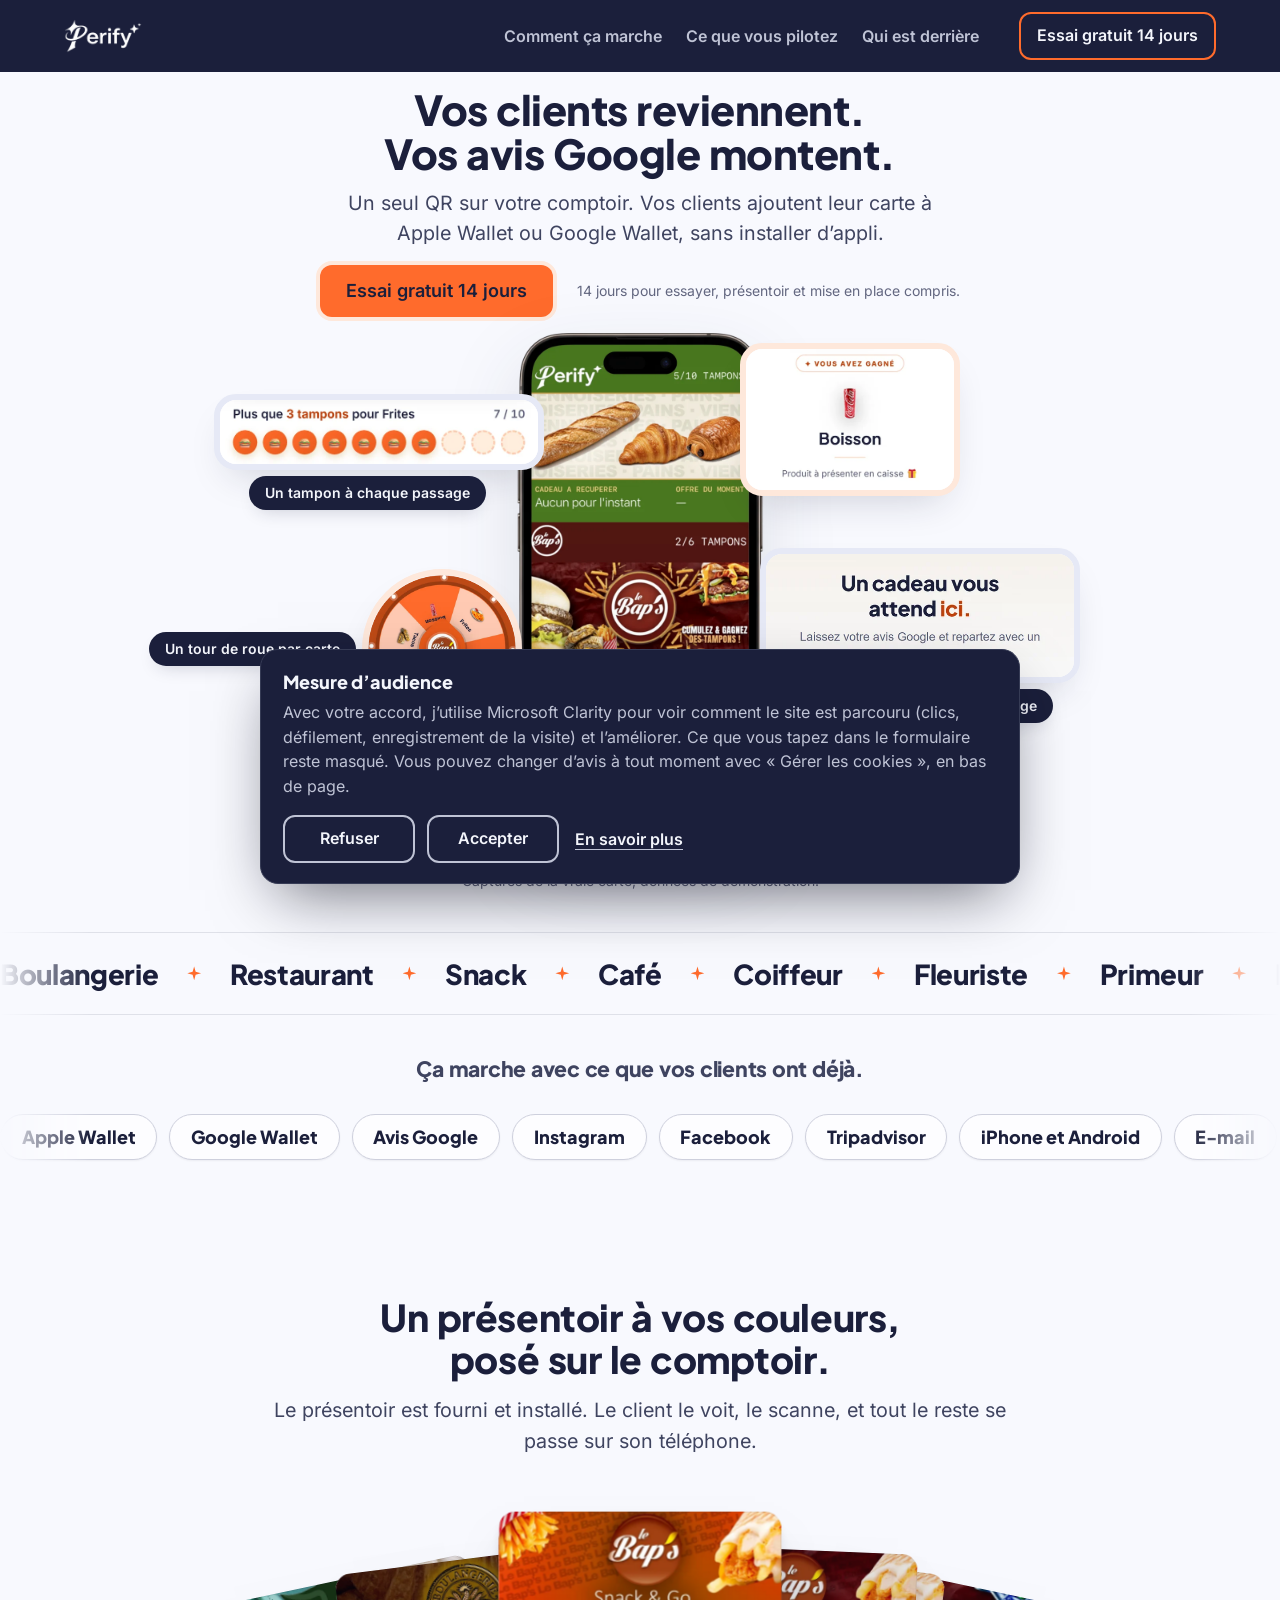
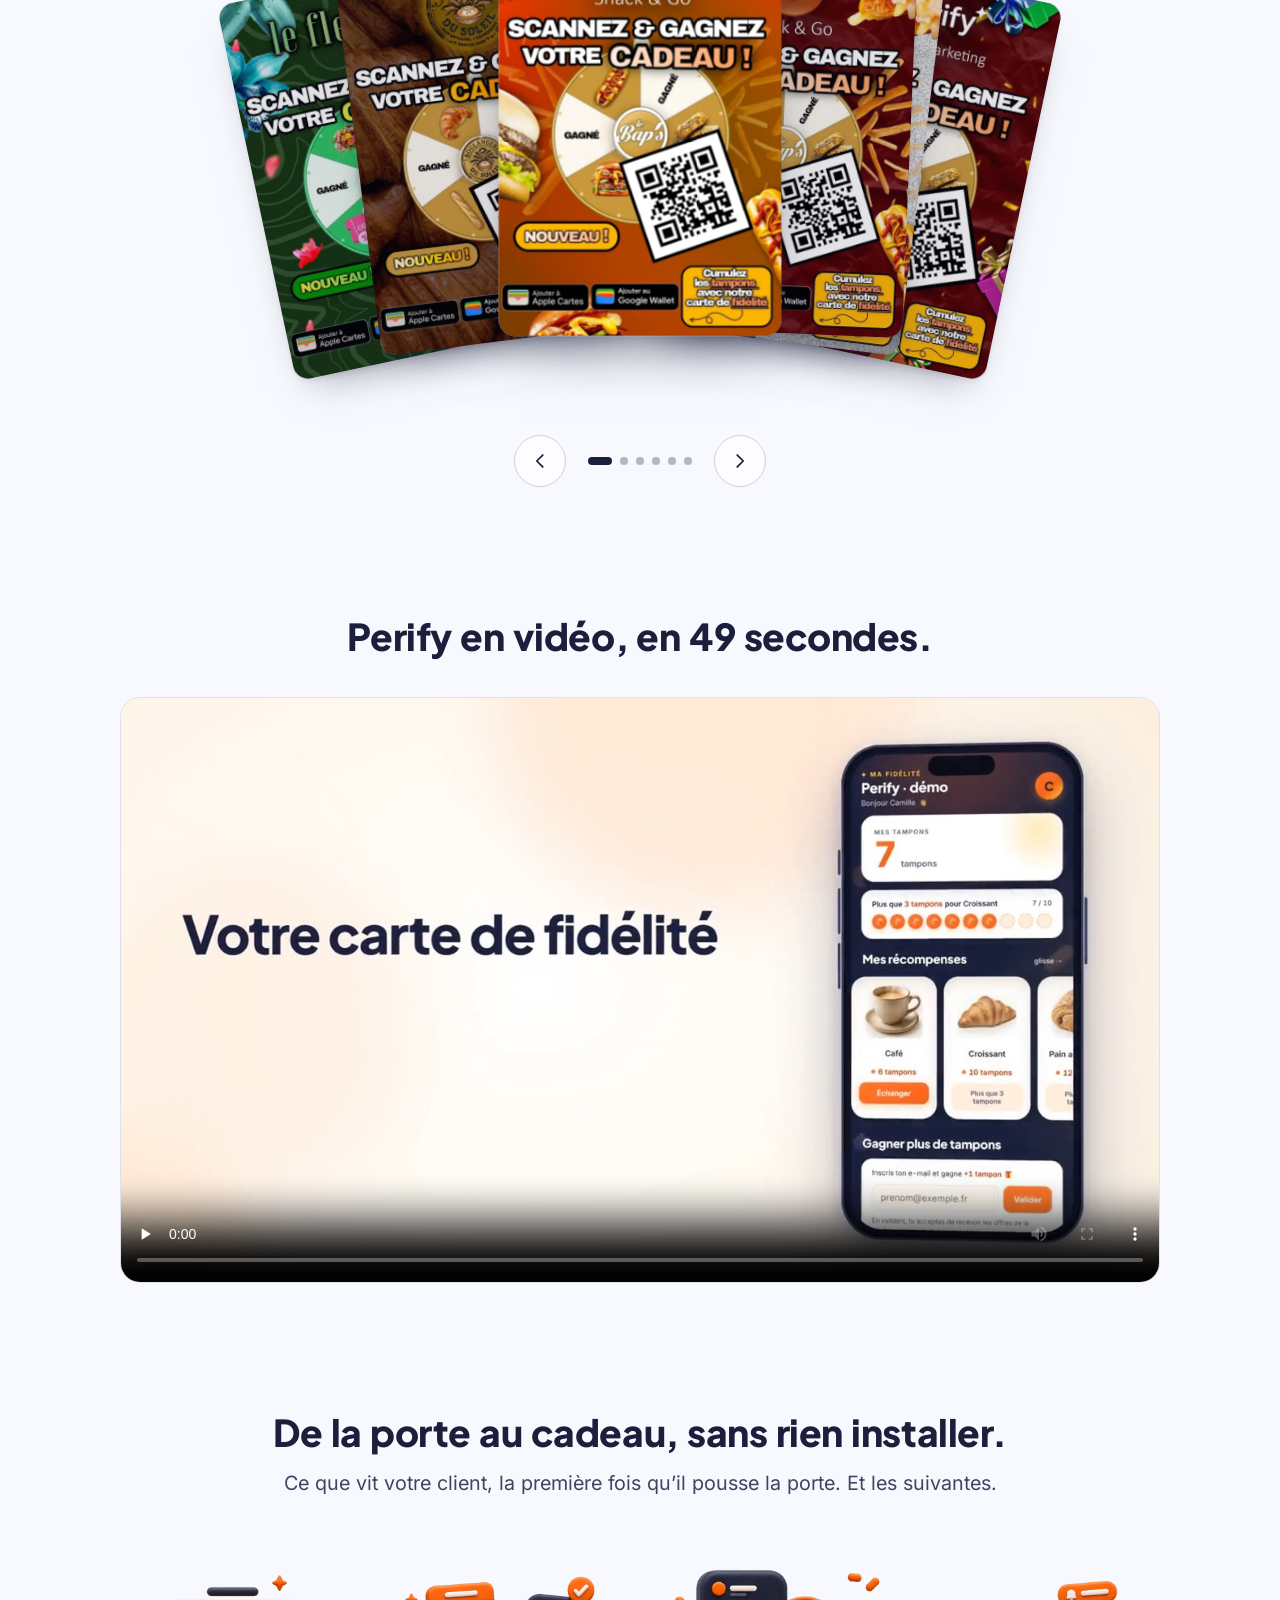
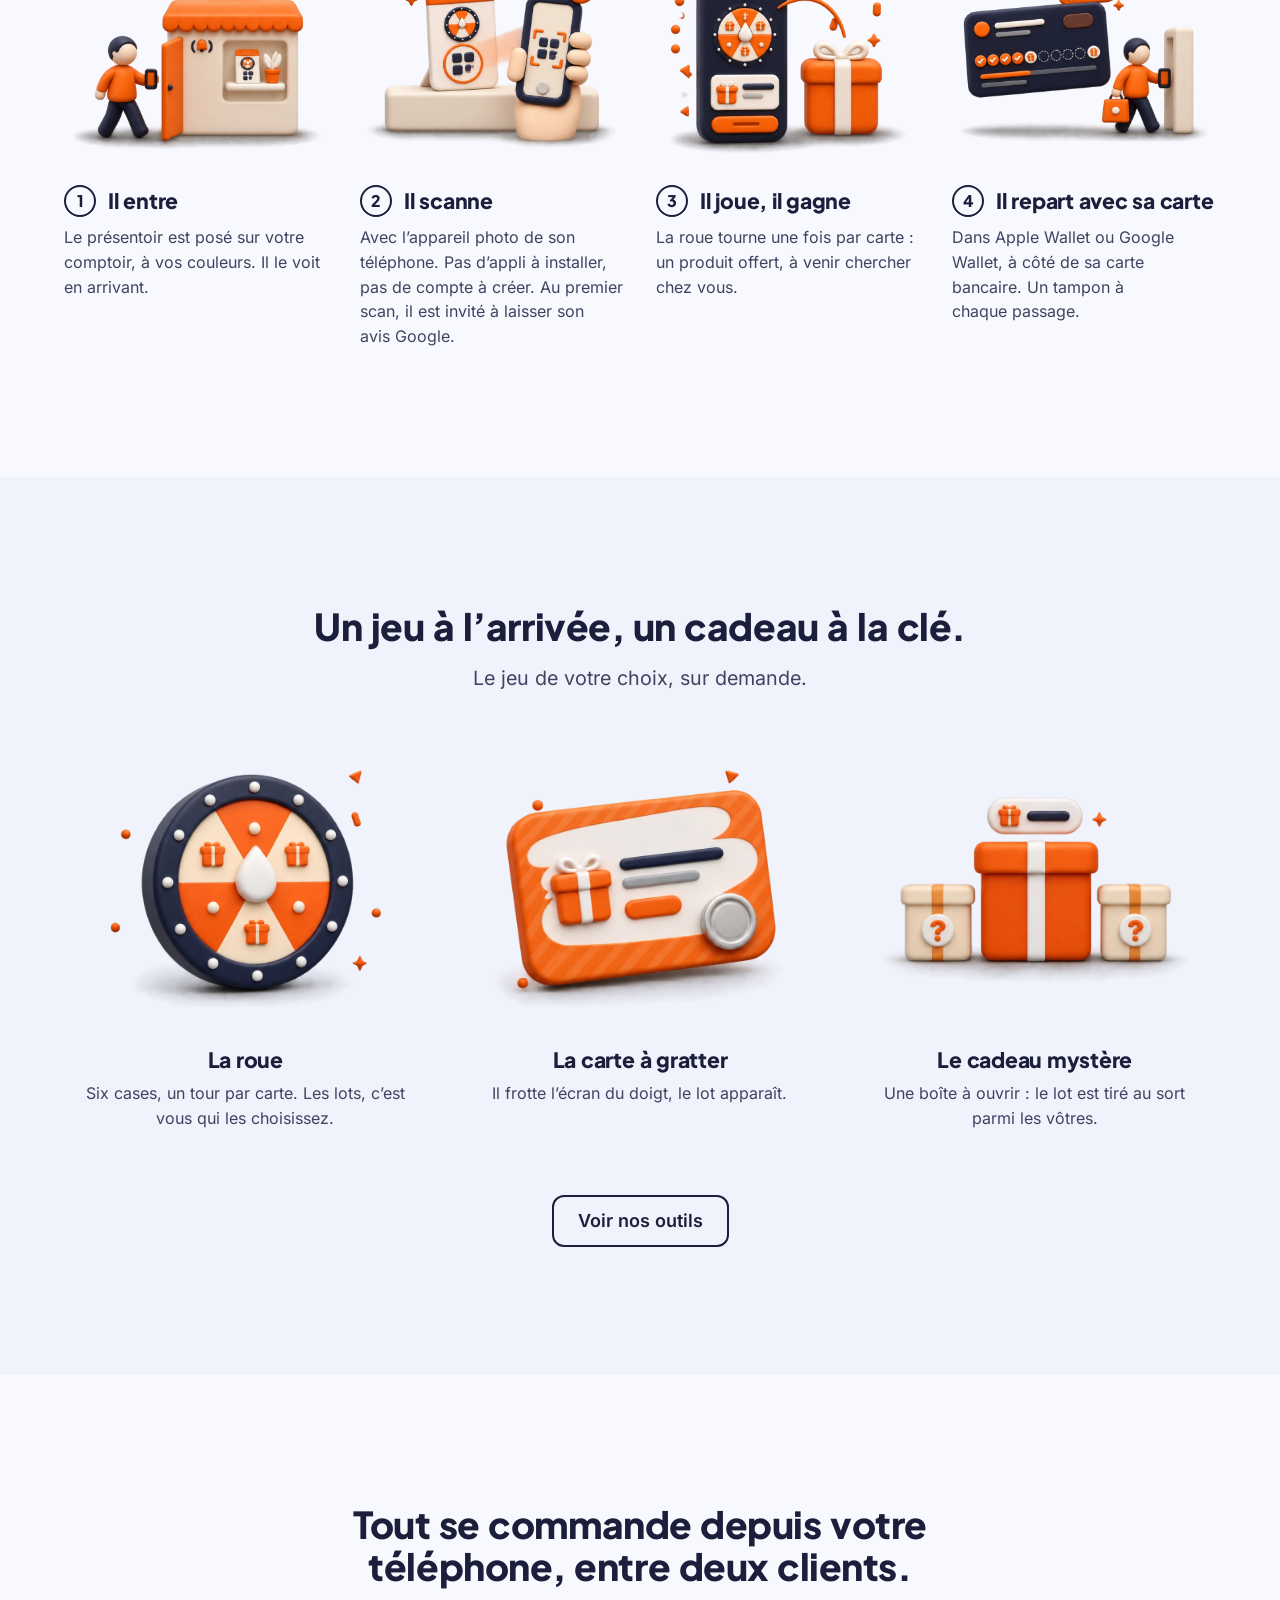
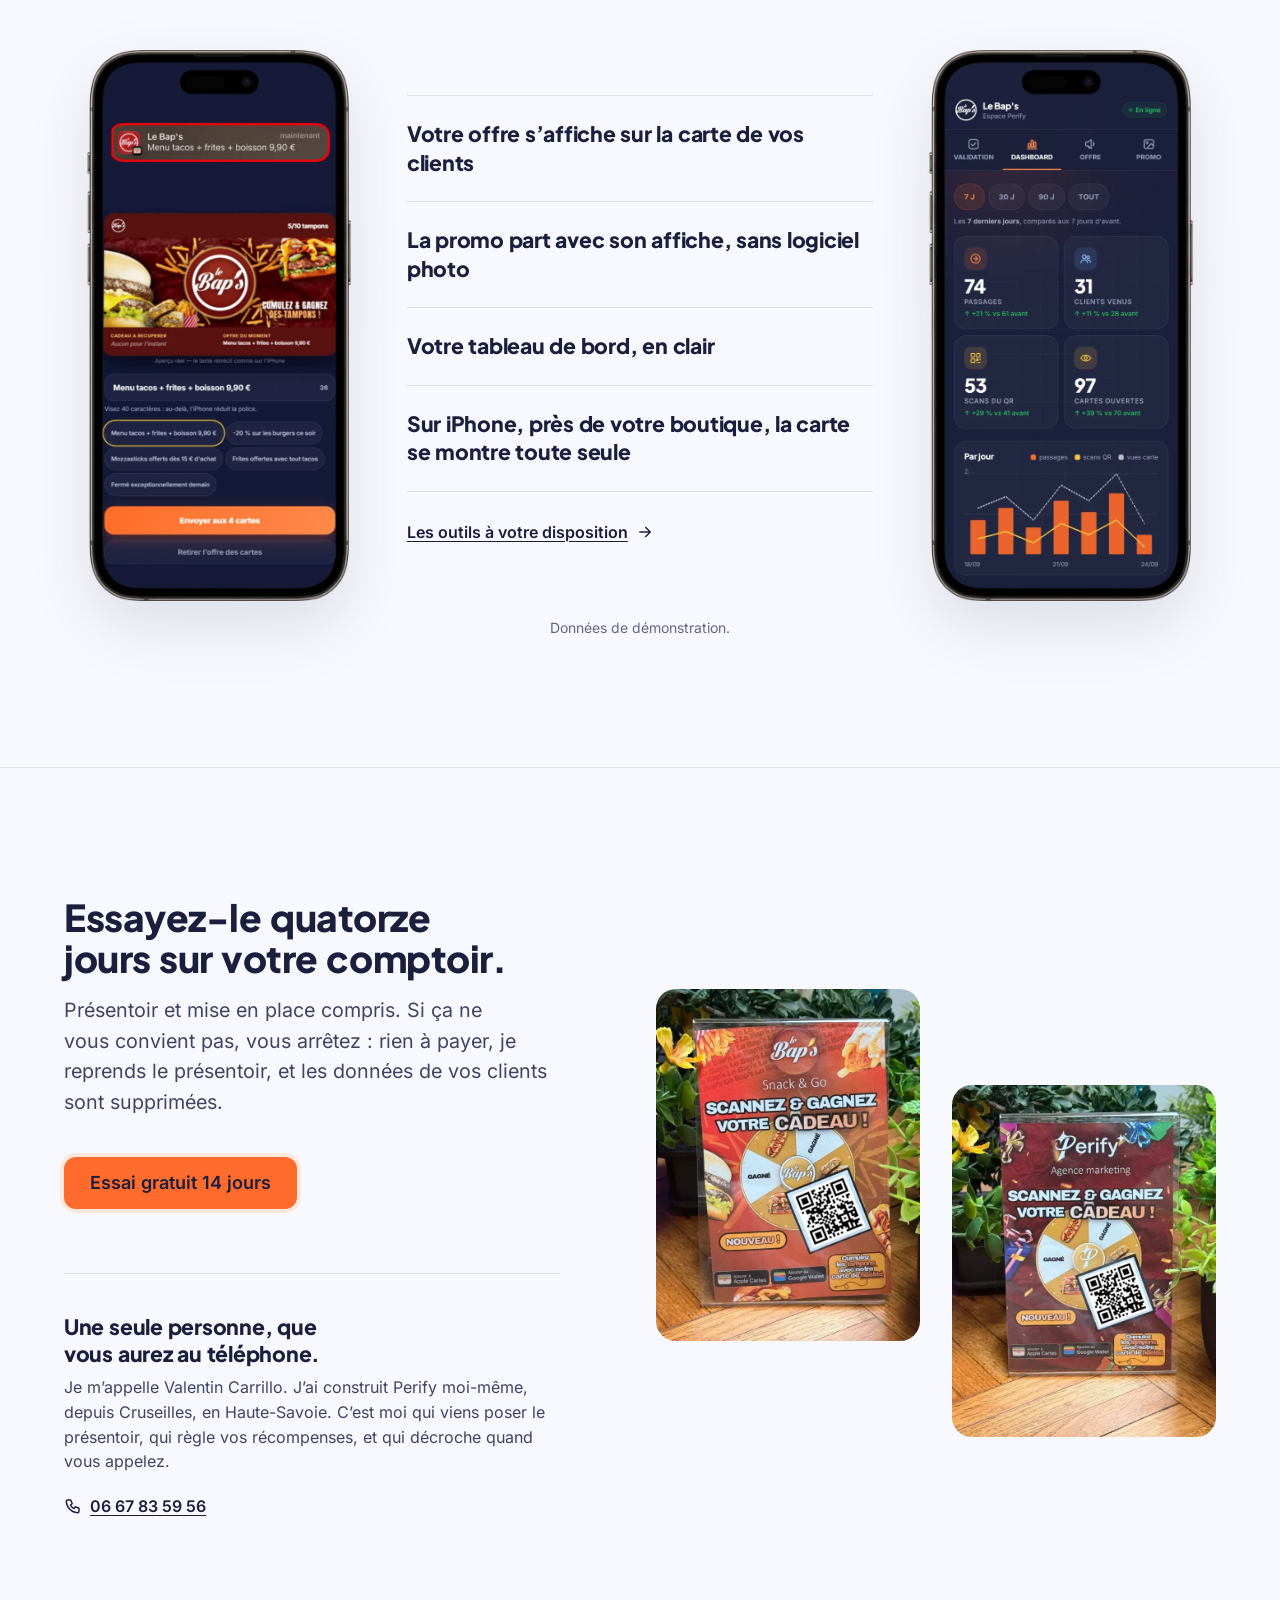
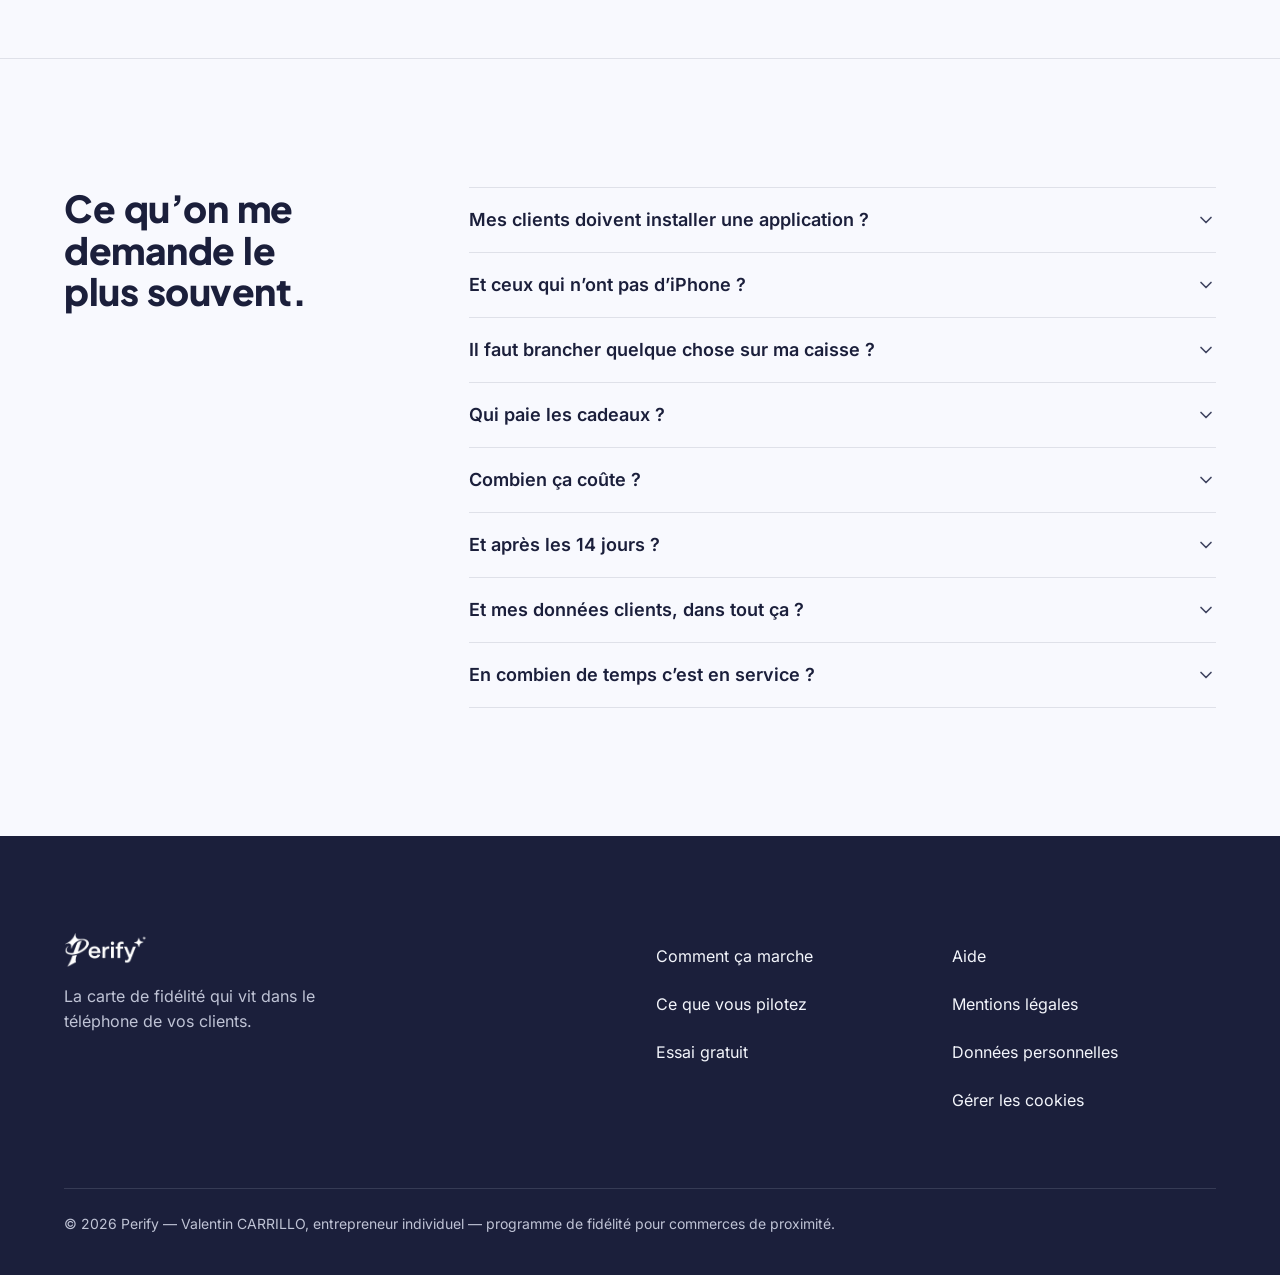
==== commit b941a292: "Accueil : la bande des métiers revient, « Ça marche avec » défile, sept images en relief - Sous le h" ====
--- a/index.html
+++ b/index.html
@@ -21,9 +21,11 @@
 <link rel="stylesheet" href="site.css">
 <link rel="stylesheet" href="accueil.css">
 <link rel="stylesheet" href="eventail.css">
+<link rel="stylesheet" href="bandes.css">
 <script src="site.js" defer></script>
 <script src="consentement.js" defer></script>
 <script src="eventail.js" defer></script>
+<script src="bandes.js" defer></script>
 </head>
 <body>
 
@@ -90,21 +92,33 @@
     </figure>
   </section>
 
-  <!-- ÇA MARCHE AVEC : les noms en texte, aucun logo de marque tierce. -->
+  <!-- LA BANDE DES MÉTIERS : pleine largeur, juste sous le héros.
+       bandes.css la fait défiler sans script ; quatre copies de la liste, les trois dernières cachées aux lecteurs d'écran. -->
+  <div class="bande bande-metiers" data-bande>
+    <div class="bande-piste">
+      <ul class="bande-liste" aria-label="Pensé pour ces commerces"><li>Boulangerie</li><li>Restaurant</li><li>Snack</li><li>Café</li><li>Coiffeur</li><li>Fleuriste</li><li>Primeur</li><li>Fromager</li><li>Pâtisserie</li><li>Caviste</li><li>Épicerie fine</li><li>Boucherie</li></ul>
+      <ul class="bande-liste" aria-hidden="true"><li>Boulangerie</li><li>Restaurant</li><li>Snack</li><li>Café</li><li>Coiffeur</li><li>Fleuriste</li><li>Primeur</li><li>Fromager</li><li>Pâtisserie</li><li>Caviste</li><li>Épicerie fine</li><li>Boucherie</li></ul>
+      <ul class="bande-liste" aria-hidden="true"><li>Boulangerie</li><li>Restaurant</li><li>Snack</li><li>Café</li><li>Coiffeur</li><li>Fleuriste</li><li>Primeur</li><li>Fromager</li><li>Pâtisserie</li><li>Caviste</li><li>Épicerie fine</li><li>Boucherie</li></ul>
+      <ul class="bande-liste" aria-hidden="true"><li>Boulangerie</li><li>Restaurant</li><li>Snack</li><li>Café</li><li>Coiffeur</li><li>Fleuriste</li><li>Primeur</li><li>Fromager</li><li>Pâtisserie</li><li>Caviste</li><li>Épicerie fine</li><li>Boucherie</li></ul>
+    </div>
+  </div>
+
+  <!-- ÇA MARCHE AVEC : les noms en texte, aucun logo de marque tierce. En pastilles qui défilent,
+       dans le sens inverse de la bande des métiers ; huit copies de la liste, les sept dernières cachées aux lecteurs d'écran. -->
   <section class="avec" aria-labelledby="titre-avec">
     <div class="container">
-      <div class="avec-cadre">
-        <h2 id="titre-avec">Ça marche avec ce que vos clients ont déjà.</h2>
-        <ul class="avec-liste">
-          <li>Apple Wallet</li>
-          <li>Google Wallet</li>
-          <li>Avis Google</li>
-          <li>Instagram</li>
-          <li>Facebook</li>
-          <li>Tripadvisor</li>
-          <li>iPhone et Android</li>
-          <li>E-mail</li>
-        </ul>
+      <h2 id="titre-avec">Ça marche avec ce que vos clients ont déjà.</h2>
+    </div>
+    <div class="bande bande-avec bande-inverse" data-bande>
+      <div class="bande-piste">
+        <ul class="bande-liste"><li>Apple Wallet</li><li>Google Wallet</li><li>Avis Google</li><li>Instagram</li><li>Facebook</li><li>Tripadvisor</li><li>iPhone et Android</li><li>E-mail</li></ul>
+        <ul class="bande-liste" aria-hidden="true"><li>Apple Wallet</li><li>Google Wallet</li><li>Avis Google</li><li>Instagram</li><li>Facebook</li><li>Tripadvisor</li><li>iPhone et Android</li><li>E-mail</li></ul>
+        <ul class="bande-liste" aria-hidden="true"><li>Apple Wallet</li><li>Google Wallet</li><li>Avis Google</li><li>Instagram</li><li>Facebook</li><li>Tripadvisor</li><li>iPhone et Android</li><li>E-mail</li></ul>
+        <ul class="bande-liste" aria-hidden="true"><li>Apple Wallet</li><li>Google Wallet</li><li>Avis Google</li><li>Instagram</li><li>Facebook</li><li>Tripadvisor</li><li>iPhone et Android</li><li>E-mail</li></ul>
+        <ul class="bande-liste" aria-hidden="true"><li>Apple Wallet</li><li>Google Wallet</li><li>Avis Google</li><li>Instagram</li><li>Facebook</li><li>Tripadvisor</li><li>iPhone et Android</li><li>E-mail</li></ul>
+        <ul class="bande-liste" aria-hidden="true"><li>Apple Wallet</li><li>Google Wallet</li><li>Avis Google</li><li>Instagram</li><li>Facebook</li><li>Tripadvisor</li><li>iPhone et Android</li><li>E-mail</li></ul>
+        <ul class="bande-liste" aria-hidden="true"><li>Apple Wallet</li><li>Google Wallet</li><li>Avis Google</li><li>Instagram</li><li>Facebook</li><li>Tripadvisor</li><li>iPhone et Android</li><li>E-mail</li></ul>
+        <ul class="bande-liste" aria-hidden="true"><li>Apple Wallet</li><li>Google Wallet</li><li>Avis Google</li><li>Instagram</li><li>Facebook</li><li>Tripadvisor</li><li>iPhone et Android</li><li>E-mail</li></ul>
       </div>
     </div>
   </section>
@@ -157,7 +171,7 @@
     </div>
   </section>
 
-  <!-- LE PARCOURS : les quatre dessins du 29/10 (session Design, img/scenes/ : on corrige le générateur, jamais les SVG à la main). -->
+  <!-- LE PARCOURS : quatre images en relief, fond transparent (img/scenes/*.webp). -->
   <section class="section parcours" aria-labelledby="titre-parcours">
     <div class="container">
       <div class="section-tete centre">
@@ -166,22 +180,22 @@
       </div>
       <ol class="etapes">
         <li class="etape">
-          <img src="img/scenes/parcours-entree.svg" width="1200" height="900" alt="" loading="lazy">
+          <img src="img/scenes/parcours-entree.webp" width="800" height="600" alt="" loading="lazy">
           <h3>Il entre</h3>
           <p>Le présentoir est posé sur votre comptoir, à vos couleurs. Il le voit en arrivant.</p>
         </li>
         <li class="etape etape-scan">
-          <img src="img/scenes/parcours-scan.svg" width="1200" height="900" alt="" loading="lazy">
+          <img src="img/scenes/parcours-scan.webp" width="800" height="600" alt="" loading="lazy">
           <h3>Il scanne</h3>
           <p>Avec l’appareil photo de son téléphone. Pas d’appli à installer, pas de compte à créer. Au premier scan, il est invité à laisser son avis Google.</p>
         </li>
         <li class="etape">
-          <img src="img/scenes/parcours-joue.svg" width="1200" height="900" alt="" loading="lazy">
+          <img src="img/scenes/parcours-joue.webp" width="800" height="600" alt="" loading="lazy">
           <h3>Il joue, il gagne</h3>
           <p>La roue tourne une fois par carte&nbsp;: un produit offert, à venir chercher chez vous.</p>
         </li>
         <li class="etape">
-          <img src="img/scenes/parcours-revient.svg" width="1200" height="900" alt="" loading="lazy">
+          <img src="img/scenes/parcours-revient.webp" width="800" height="600" alt="" loading="lazy">
           <h3>Il repart avec sa carte</h3>
           <p>Dans Apple Wallet ou Google Wallet, à côté de sa carte bancaire. Un tampon à chaque passage.</p>
         </li>
@@ -189,7 +203,8 @@
     </div>
   </section>
 
-  <!-- LES JEUX : la bande teintée de la page. Trois jeux au même niveau, sans badge (faits sur mesure, décision du 29/10). -->
+  <!-- LES JEUX : la bande teintée de la page. Trois jeux au même niveau, sans badge (faits sur mesure).
+       Images en relief, fond transparent (img/scenes/*.webp). -->
   <section class="section teinte jeux" aria-labelledby="titre-jeux">
     <div class="container">
       <div class="section-tete centre">
@@ -198,17 +213,17 @@
       </div>
       <ul class="jeux-liste">
         <li class="jeu">
-          <img src="img/scenes/jeu-roue.svg" width="900" height="660" alt="" loading="lazy">
+          <img src="img/scenes/jeu-roue.webp" width="900" height="660" alt="" loading="lazy">
           <h3>La roue</h3>
           <p>Six cases, un tour par carte. Les lots, c’est vous qui les choisissez.</p>
         </li>
         <li class="jeu">
-          <img src="img/scenes/jeu-gratter.svg" width="900" height="660" alt="" loading="lazy">
+          <img src="img/scenes/jeu-gratter.webp" width="900" height="660" alt="" loading="lazy">
           <h3>La carte à gratter</h3>
           <p>Il frotte l’écran du doigt, le lot apparaît.</p>
         </li>
         <li class="jeu">
-          <img src="img/scenes/jeu-mystere.svg" width="900" height="660" alt="" loading="lazy">
+          <img src="img/scenes/jeu-mystere.webp" width="900" height="660" alt="" loading="lazy">
           <h3>Le cadeau mystère</h3>
           <p>Une boîte à ouvrir&nbsp;: le lot est tiré au sort parmi les vôtres.</p>
         </li>
@@ -302,7 +317,7 @@
         </details>
         <details>
           <summary>Et mes données clients, dans tout ça&nbsp;?<svg viewBox="0 0 24 24" width="20" height="20" fill="none" stroke="currentColor" stroke-width="2" stroke-linecap="round" stroke-linejoin="round" aria-hidden="true" focusable="false"><path d="M6 9l6 6 6-6"/></svg></summary>
-          <p>Elles vous appartiennent. Perify les traite pour votre compte, jamais pour le sien&nbsp;: pas de revente, pas de réutilisation pour un autre commerce. Si vous partez, vous repartez avec votre fichier, et vos données sont supprimées des serveurs de Perify. Un contrat RGPD est signé avec chaque commerçant.</p>
+          <p>Elles vous appartiennent. Perify les traite pour votre compte, jamais pour le sien&nbsp;: pas de revente, pas de réutilisation pour un autre commerce. Si vous partez, vous repartez avec votre fichier, et vos données sont supprimées des serveurs de Perify. Avant la mise en service, je signe avec vous un contrat RGPD qui met ces engagements par écrit.</p>
         </details>
         <details>
           <summary>En combien de temps c’est en service&nbsp;?<svg viewBox="0 0 24 24" width="20" height="20" fill="none" stroke="currentColor" stroke-width="2" stroke-linecap="round" stroke-linejoin="round" aria-hidden="true" focusable="false"><path d="M6 9l6 6 6-6"/></svg></summary>
--- a/accueil.css
+++ b/accueil.css
@@ -13,7 +13,7 @@
    Les morceaux sont posés d'emblée (l'entrée animée de la maquette est retirée : à la capture,
    le dernier morceau pouvait rester invisible ; rien ne doit dépendre d'une animation).
 
-   Ordre de la page : héros + carte → « Ça marche avec » → présentoirs → vidéo → parcours →
+   Ordre de la page : héros + carte → bande des métiers → « Ça marche avec » → présentoirs → vidéo → parcours →
    jeux (la bande teintée) → ce que vous pilotez → l'essai et la personne → questions.
    ───────────────────────────────────────────────────────────── */
 
@@ -82,13 +82,10 @@
 .morceau-roue .etiquette{top:50%;right:calc(100% + var(--space-sm));transform:translateY(-50%)}
 .scene-legende{margin-top:var(--space-lg);text-align:center;font-size:var(--text-sm);color:var(--color-muted)}
 
-/* ── 3. ça marche avec : les noms, entre deux filets ─────── */
+/* ── 3. la bande des métiers, puis « ça marche avec » : le titre et les noms en pastilles (bandes.css) ── */
+.heros + .bande-metiers{margin-top:var(--space-xl)}
 .avec{padding-top:var(--space-xl)}
-.avec-cadre{display:grid;justify-items:center;gap:var(--space-lg);padding-block:var(--space-xl);border-block:1px solid var(--color-rule)}
-.avec h2{font-size:var(--text-title);line-height:1.3;color:var(--color-ink-2);text-align:center}
-.avec-liste{display:flex;flex-wrap:wrap;justify-content:center;row-gap:var(--space-sm)}
-.avec-liste li{padding-inline:var(--space-lg);font-family:var(--font-display);font-size:var(--text-lg);font-weight:800;color:var(--color-ink);white-space:nowrap}
-.avec-liste li + li{border-left:1px solid var(--color-rule-2)}
+.avec h2{margin-bottom:var(--space-lg);font-size:var(--text-title);line-height:1.3;color:var(--color-ink-2);text-align:center}
 
 /* ── 4. les présentoirs (l'éventail : eventail.css) ───────── */
 .presentoirs{padding-bottom:0}
@@ -107,8 +104,6 @@
 .etapes{display:grid;grid-template-columns:repeat(4,minmax(0,1fr));gap:var(--gap-columns);counter-reset:etape}
 .etape{min-width:0;counter-increment:etape}
 .etape img{width:100%;aspect-ratio:4 / 3}
-/* le dessin « Il scanne » coupe la main au bord du cadre : un fondu léger plutôt qu'un trait net */
-.etape-scan img{-webkit-mask-image:linear-gradient(to bottom,#000 80%,transparent);mask-image:linear-gradient(to bottom,#000 80%,transparent)}
 .etape h3{display:flex;align-items:center;gap:var(--space-sm);margin-top:var(--space-lg)}
 .etape h3::before{content:counter(etape);display:inline-grid;place-items:center;flex-shrink:0;width:32px;height:32px;border:2px solid var(--color-ink);
   border-radius:50%;font-size:var(--text-md);line-height:1}
@@ -188,9 +183,6 @@
   .heros{padding-top:var(--space-xl)}
   .heros-texte{justify-items:stretch}
   .heros .btn{margin-top:var(--space-lg);white-space:normal}
-  .avec-liste{display:grid;grid-template-columns:repeat(2,minmax(0,1fr));width:100%;row-gap:var(--space-md)}
-  .avec-liste li{padding-inline:var(--space-sm);text-align:center;white-space:normal}
-  .avec-liste li + li{border-left:0}
   .etapes{grid-template-columns:minmax(0,1fr);row-gap:var(--space-xl)}
   .etape{display:grid;grid-template-columns:minmax(0,2fr) minmax(0,3fr);column-gap:var(--space-md);align-items:center}
   .etape img{grid-row:1 / span 2}
--- a/bandes.css
+++ b/bandes.css
@@ -0,0 +1,55 @@
+/* bandes.css — les deux bandes qui défilent de l'accueil : la bande des métiers, et « Ça marche avec ».
+   .bande            le cadre : coupe ce qui dépasse, fondu aux deux bords
+   .bande-piste      la piste : un nombre PAIR de copies de la liste, côte à côte ; elle glisse d'une demi-piste,
+                     donc la boucle n'a pas de raccord tant qu'une demi-piste est plus large que l'écran
+   .bande-liste      une copie : la première est la vraie liste, les suivantes portent aria-hidden="true"
+   .bande-inverse    défile de gauche à droite
+   .bande-metiers    les métiers : grands mots, une étoile orange entre deux
+   .bande-capitales  (avec .bande-metiers) une variante : petites capitales espacées, point orange
+   .bande-avec       « Ça marche avec » : les noms en pastilles
+   Sans script, ça tourne. bandes.js ajoute la pause hors écran (.hors-ecran) et la pause au toucher ou au clic (.en-pause).
+   Mouvement réduit : rien ne défile ; une seule copie, à la ligne, centrée.
+   Safari iPhone : .bande garde overflow:hidden ET max-width:100%, et ne se pose jamais dans une grille à colonne « auto »
+   (sinon toute la page s'élargit et zoome). */
+.bande{position:relative;max-width:100%;overflow:hidden;
+  -webkit-mask-image:linear-gradient(90deg,transparent,#000 7%,#000 93%,transparent);
+          mask-image:linear-gradient(90deg,transparent,#000 7%,#000 93%,transparent)}
+.bande-piste{display:flex;width:max-content;animation:bande-defile var(--bande-duree,110s) linear infinite}
+.bande-inverse .bande-piste{animation-direction:reverse}
+.bande.en-pause .bande-piste,.bande.hors-ecran .bande-piste,.bande:focus-within .bande-piste{animation-play-state:paused}
+@media (hover:hover){
+  .bande:hover .bande-piste{animation-play-state:paused}
+}
+.bande-liste{display:flex;flex:none;align-items:center;margin:0;padding:0;list-style:none}
+.bande-liste li{display:flex;align-items:center;white-space:nowrap}
+@keyframes bande-defile{to{transform:translateX(-50%)}}
+
+/* ── les métiers ── */
+.bande-metiers{--bande-duree:110s;padding-block:var(--space-lg);border-block:1px solid var(--color-rule)}
+.bande-metiers li{font-family:var(--font-display);font-size:clamp(1.25rem,.9vw + 1rem,1.75rem);font-weight:800;line-height:1.2;
+  letter-spacing:var(--tracking-display);color:var(--color-ink)}
+/* l'étoile à quatre branches du logo, entre deux métiers */
+.bande-metiers li::after{content:"";flex:none;width:.5em;height:.5em;margin-inline:1.05em;background:var(--color-accent);
+  clip-path:polygon(50% 0,61% 39%,100% 50%,61% 61%,50% 100%,39% 61%,0 50%,39% 39%)}
+/* variante (classe bande-capitales en plus de bande-metiers) : petites capitales espacées, point orange */
+.bande-capitales{padding-block:19px}
+.bande-capitales li{font-family:var(--font-body);font-size:var(--text-sm);font-weight:600;letter-spacing:.16em;text-transform:uppercase;color:var(--color-ink-2)}
+.bande-capitales li::after{width:6px;height:6px;margin:0 26px 0 calc(26px - .16em);border-radius:50%;clip-path:none}
+
+/* ── ça marche avec ── */
+.bande-avec{--bande-duree:120s;padding-block:var(--space-xs)}
+/* l'écart entre deux pastilles vaut aussi entre deux copies (padding-right) : la boucle reste sans raccord */
+.bande-avec .bande-liste{gap:var(--space-sm);padding-right:var(--space-sm)}
+.bande-avec li{padding:.62em 1.15em;border:1px solid var(--color-rule-2);border-radius:999px;background:var(--color-paper-3);
+  font-family:var(--font-display);font-size:var(--text-lg);font-weight:800;line-height:1.2;color:var(--color-ink);
+  box-shadow:0 1px 2px rgba(27,31,59,.06)}
+
+@media (prefers-reduced-motion:reduce){
+  .bande{-webkit-mask-image:none;mask-image:none}
+  .bande-piste{width:auto;justify-content:center;animation:none}
+  /* la liste peut rétrécir (flex:0 1 auto) : elle revient à la ligne au lieu de dépasser des deux côtés */
+  .bande-liste{flex:0 1 auto;flex-wrap:wrap;justify-content:center;row-gap:var(--space-sm);min-width:0;padding-inline:var(--gutter)}
+  .bande-liste[aria-hidden="true"]{display:none}
+  .bande-metiers li:last-child::after{display:none}
+  .bande-avec .bande-liste{padding-right:var(--gutter)}
+}
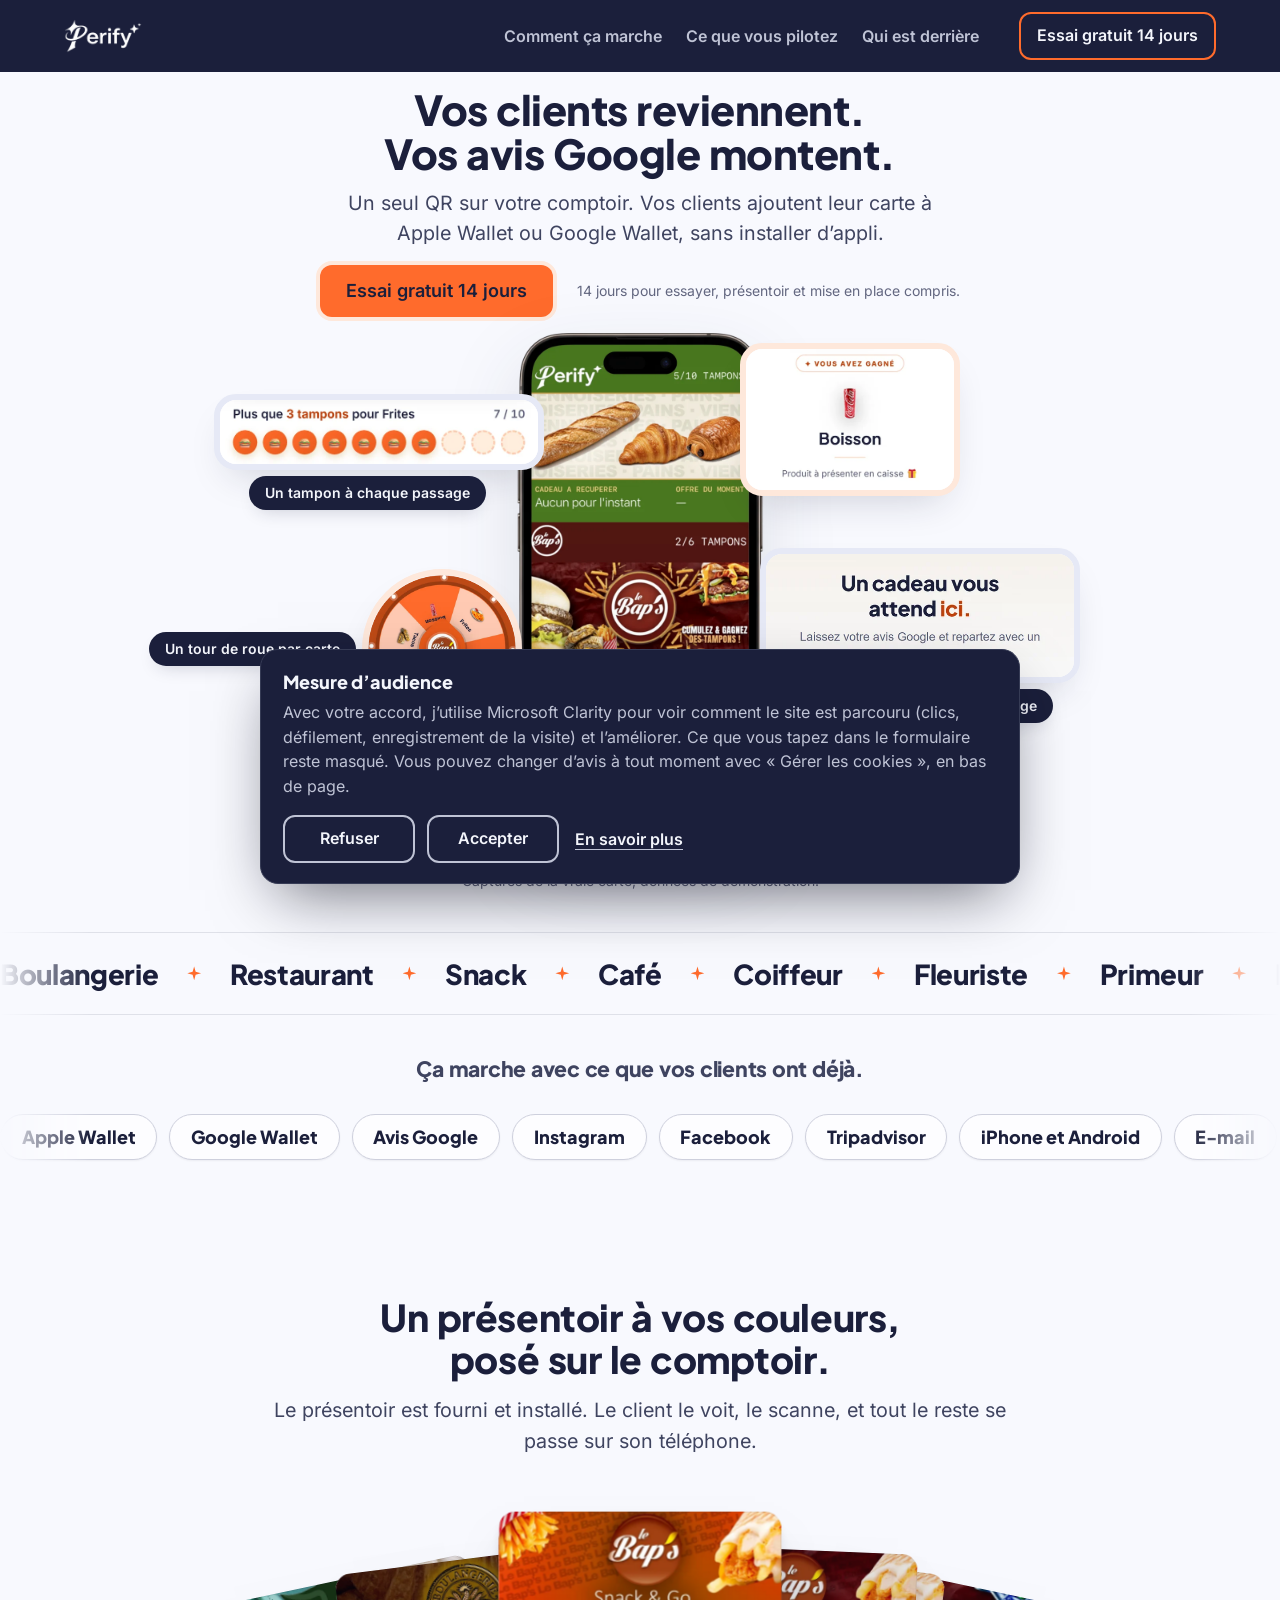
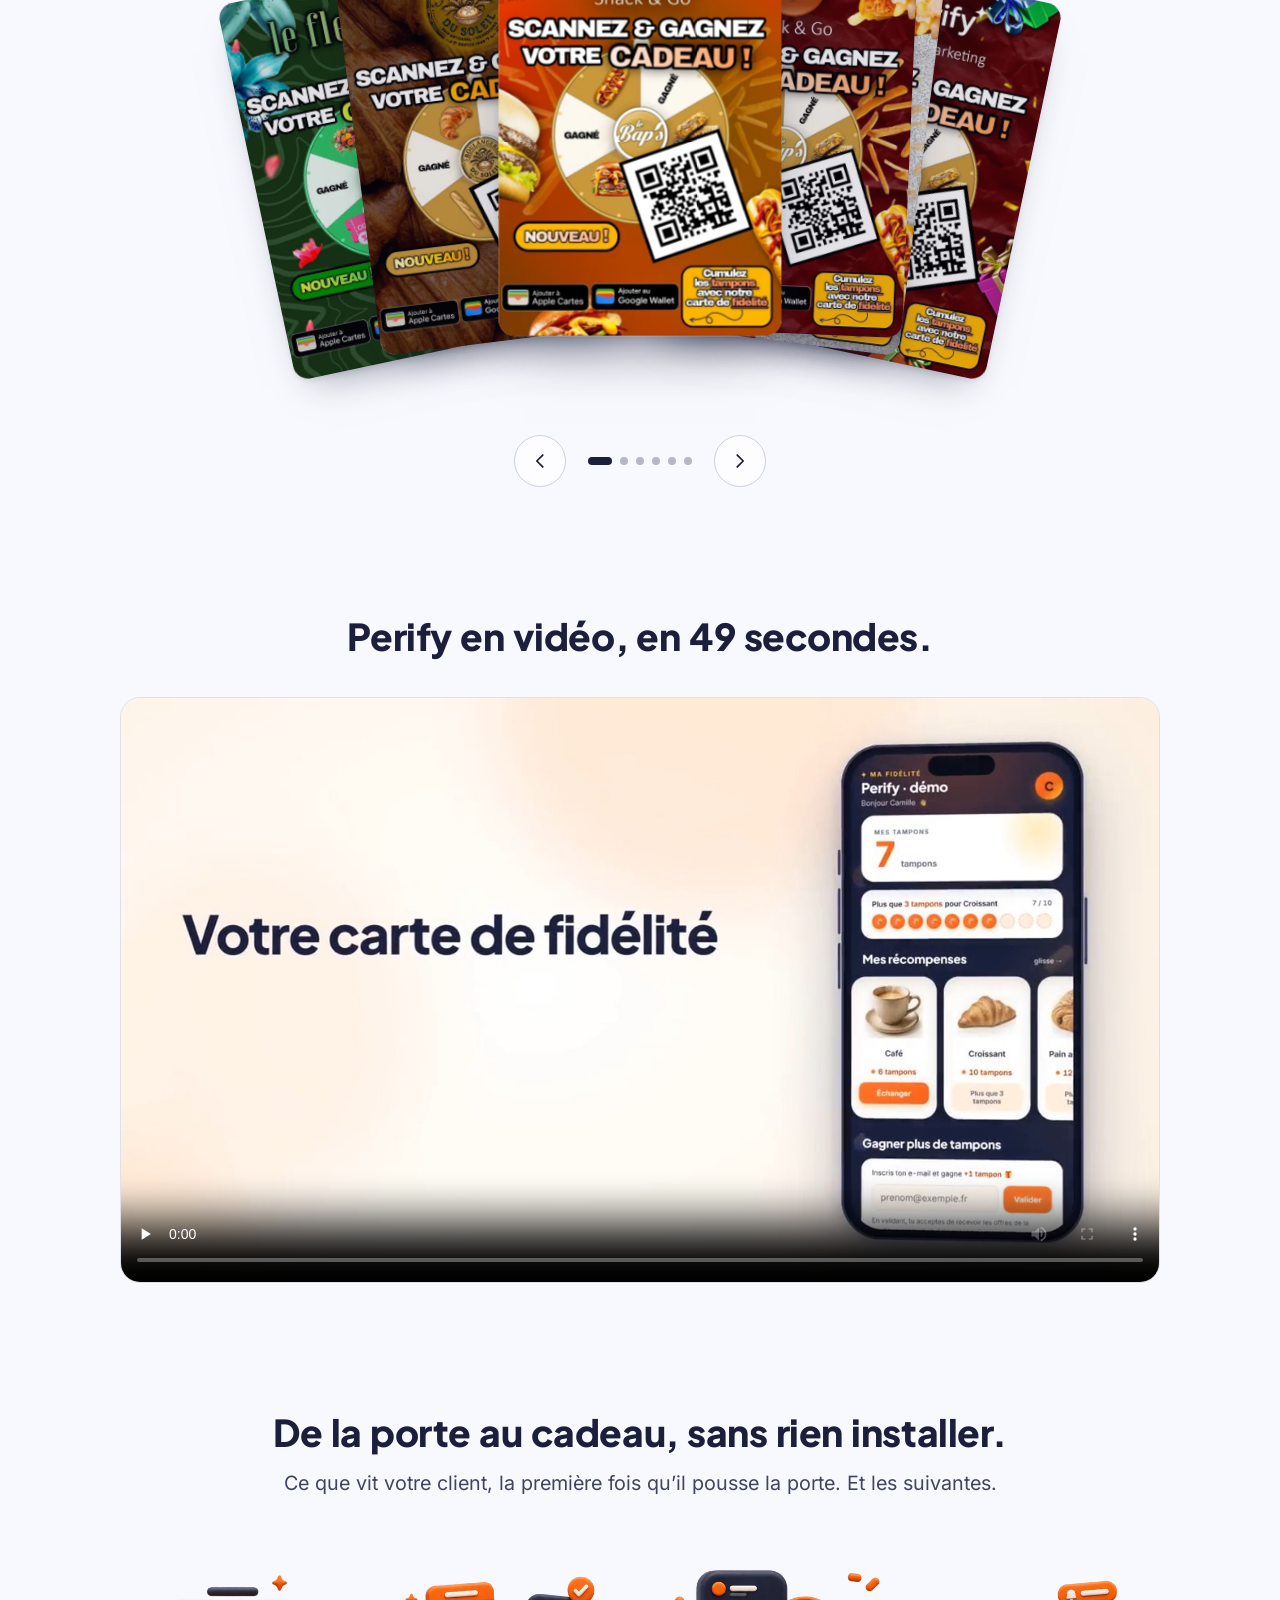
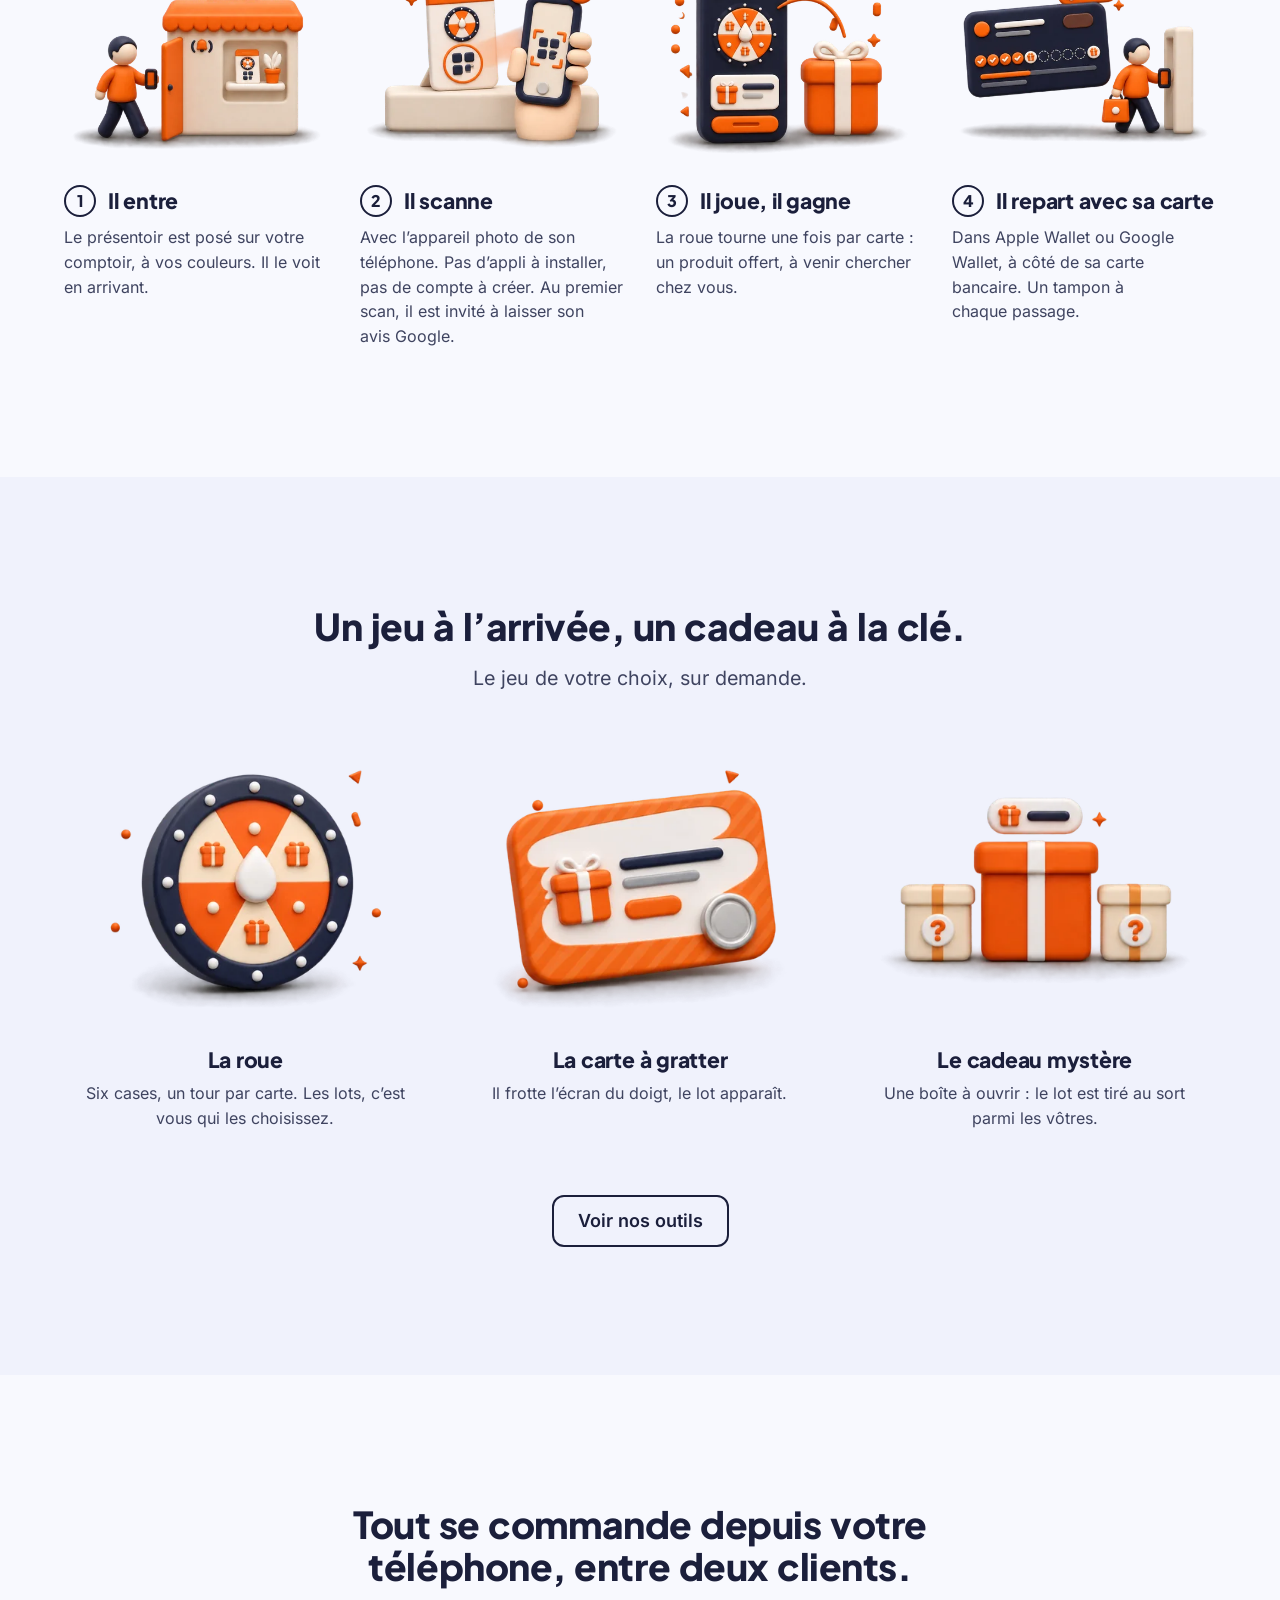
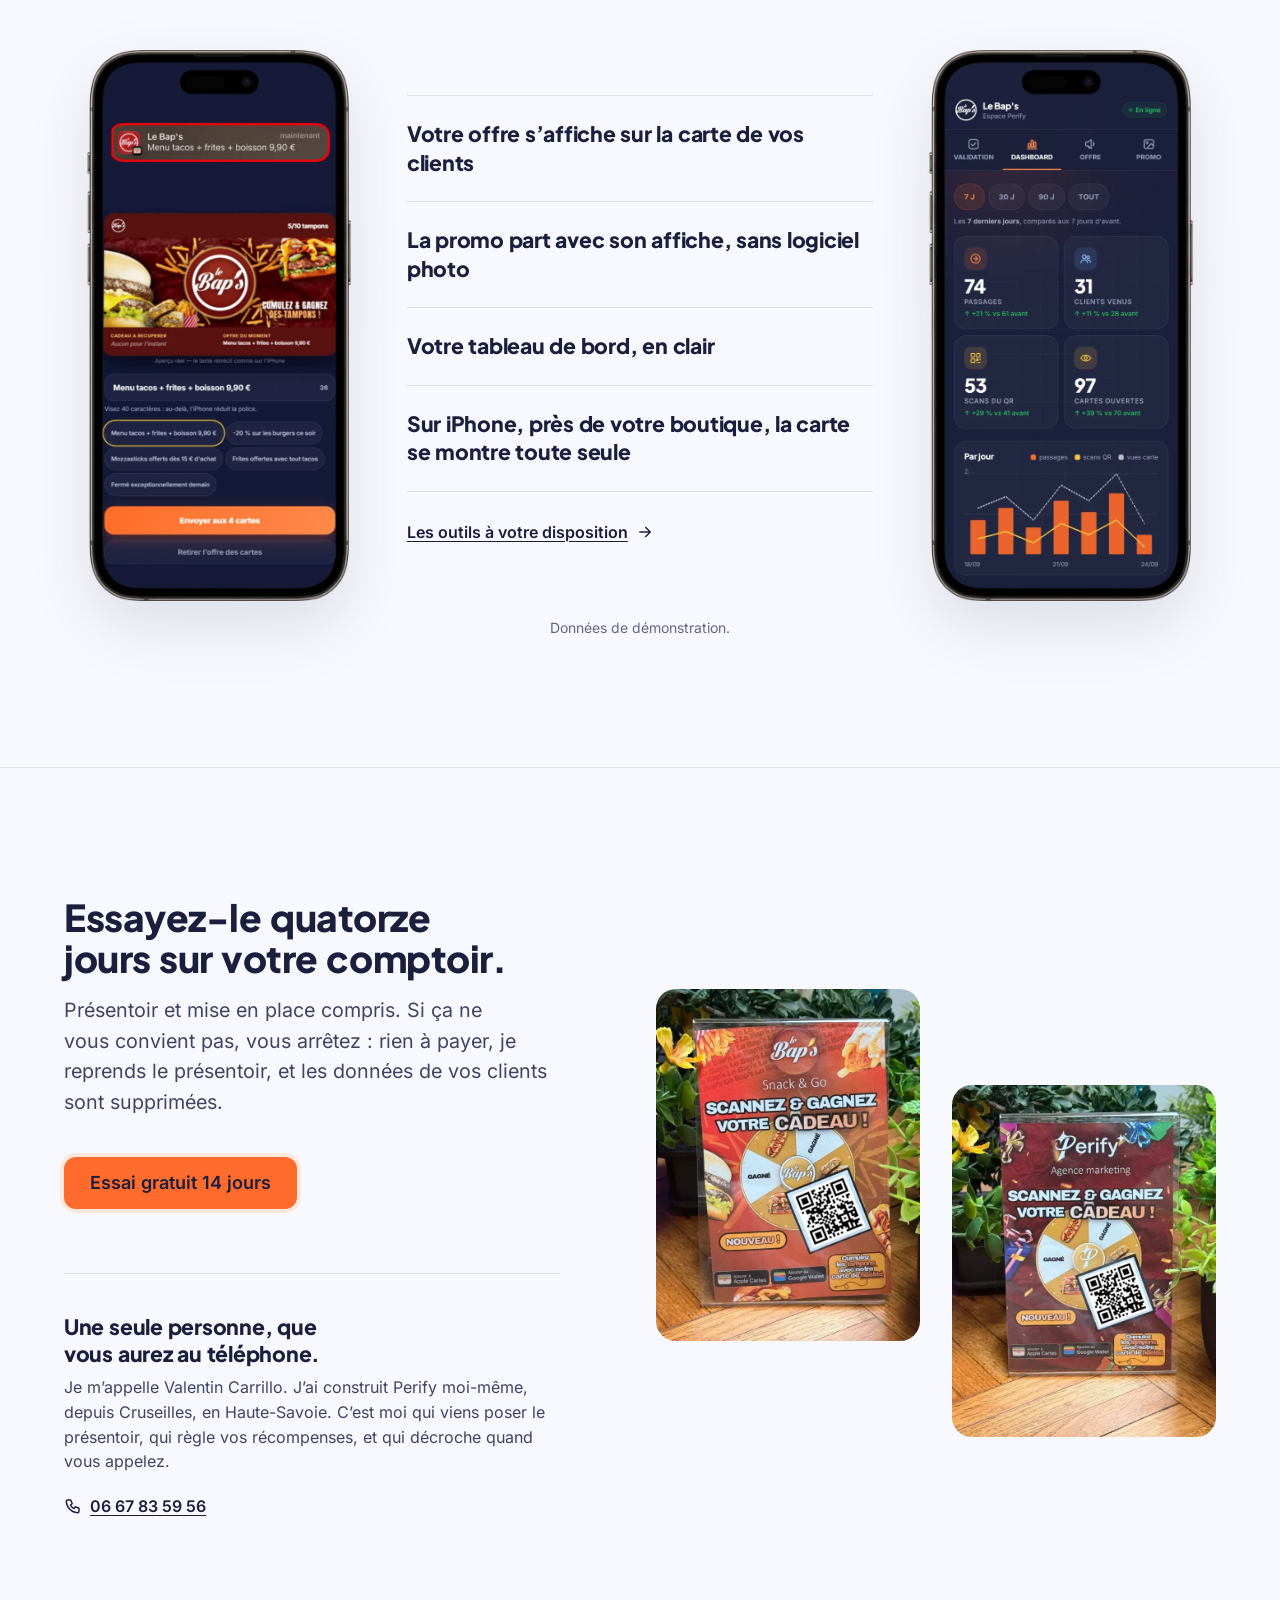
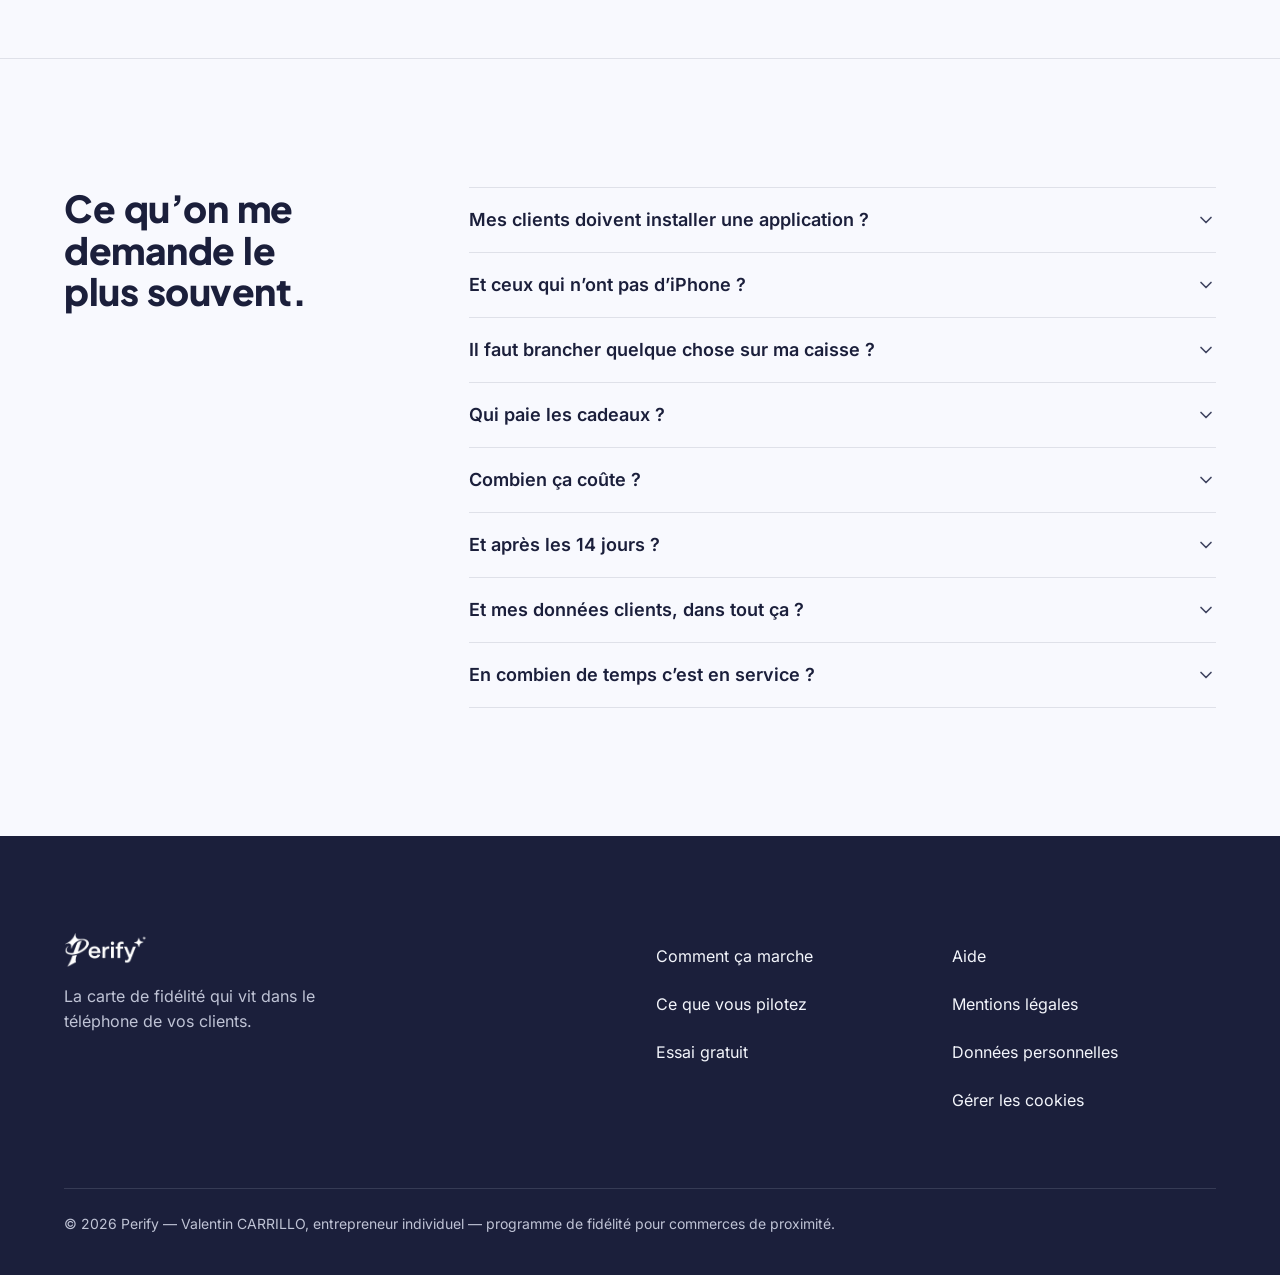
==== commit b4a2ff77: "Accueil : les sept images en relief en version 480 px pour les téléphones (srcset) Sur téléphone, le" ====
--- a/index.html
+++ b/index.html
@@ -93,10 +93,14 @@
   </section>
 
   <!-- LA BANDE DES MÉTIERS : pleine largeur, juste sous le héros.
-       bandes.css la fait défiler sans script ; quatre copies de la liste, les trois dernières cachées aux lecteurs d'écran. -->
+       bandes.css la fait défiler sans script ; quatre copies de la liste, les trois dernières cachées aux lecteurs d'écran
+       (role="list" : Safari ne lit pas comme une liste un <ul> sans puces).
+       Le bouton qui la précède arrête ou relance les deux bandes au clavier : invisible tant qu'il n'a pas le focus,
+       montré par bandes.js (sans script, il ne servirait à rien). -->
+  <button type="button" class="btn btn-second bande-arret" data-bandes-arret data-relancer="Relancer le défilement" hidden>Arrêter le défilement</button>
   <div class="bande bande-metiers" data-bande>
     <div class="bande-piste">
-      <ul class="bande-liste" aria-label="Pensé pour ces commerces"><li>Boulangerie</li><li>Restaurant</li><li>Snack</li><li>Café</li><li>Coiffeur</li><li>Fleuriste</li><li>Primeur</li><li>Fromager</li><li>Pâtisserie</li><li>Caviste</li><li>Épicerie fine</li><li>Boucherie</li></ul>
+      <ul class="bande-liste" role="list" aria-label="Pensé pour ces commerces"><li>Boulangerie</li><li>Restaurant</li><li>Snack</li><li>Café</li><li>Coiffeur</li><li>Fleuriste</li><li>Primeur</li><li>Fromager</li><li>Pâtisserie</li><li>Caviste</li><li>Épicerie fine</li><li>Boucherie</li></ul>
       <ul class="bande-liste" aria-hidden="true"><li>Boulangerie</li><li>Restaurant</li><li>Snack</li><li>Café</li><li>Coiffeur</li><li>Fleuriste</li><li>Primeur</li><li>Fromager</li><li>Pâtisserie</li><li>Caviste</li><li>Épicerie fine</li><li>Boucherie</li></ul>
       <ul class="bande-liste" aria-hidden="true"><li>Boulangerie</li><li>Restaurant</li><li>Snack</li><li>Café</li><li>Coiffeur</li><li>Fleuriste</li><li>Primeur</li><li>Fromager</li><li>Pâtisserie</li><li>Caviste</li><li>Épicerie fine</li><li>Boucherie</li></ul>
       <ul class="bande-liste" aria-hidden="true"><li>Boulangerie</li><li>Restaurant</li><li>Snack</li><li>Café</li><li>Coiffeur</li><li>Fleuriste</li><li>Primeur</li><li>Fromager</li><li>Pâtisserie</li><li>Caviste</li><li>Épicerie fine</li><li>Boucherie</li></ul>
@@ -111,7 +115,7 @@
     </div>
     <div class="bande bande-avec bande-inverse" data-bande>
       <div class="bande-piste">
-        <ul class="bande-liste"><li>Apple Wallet</li><li>Google Wallet</li><li>Avis Google</li><li>Instagram</li><li>Facebook</li><li>Tripadvisor</li><li>iPhone et Android</li><li>E-mail</li></ul>
+        <ul class="bande-liste" role="list"><li>Apple Wallet</li><li>Google Wallet</li><li>Avis Google</li><li>Instagram</li><li>Facebook</li><li>Tripadvisor</li><li>iPhone et Android</li><li>E-mail</li></ul>
         <ul class="bande-liste" aria-hidden="true"><li>Apple Wallet</li><li>Google Wallet</li><li>Avis Google</li><li>Instagram</li><li>Facebook</li><li>Tripadvisor</li><li>iPhone et Android</li><li>E-mail</li></ul>
         <ul class="bande-liste" aria-hidden="true"><li>Apple Wallet</li><li>Google Wallet</li><li>Avis Google</li><li>Instagram</li><li>Facebook</li><li>Tripadvisor</li><li>iPhone et Android</li><li>E-mail</li></ul>
         <ul class="bande-liste" aria-hidden="true"><li>Apple Wallet</li><li>Google Wallet</li><li>Avis Google</li><li>Instagram</li><li>Facebook</li><li>Tripadvisor</li><li>iPhone et Android</li><li>E-mail</li></ul>
@@ -180,22 +184,22 @@
       </div>
       <ol class="etapes">
         <li class="etape">
-          <img src="img/scenes/parcours-entree.webp" width="800" height="600" alt="" loading="lazy">
+          <img src="img/scenes/parcours-entree.webp" srcset="img/scenes/parcours-entree-480.webp 480w, img/scenes/parcours-entree.webp 800w" sizes="(max-width:40rem) calc((100vw - 48px) * .4), (max-width:60rem) calc((100vw - 80px) / 2), (max-width:90rem) calc((100vw - 224px) / 4), 304px" width="800" height="600" alt="" loading="lazy">
           <h3>Il entre</h3>
           <p>Le présentoir est posé sur votre comptoir, à vos couleurs. Il le voit en arrivant.</p>
         </li>
-        <li class="etape etape-scan">
-          <img src="img/scenes/parcours-scan.webp" width="800" height="600" alt="" loading="lazy">
+        <li class="etape">
+          <img src="img/scenes/parcours-scan.webp" srcset="img/scenes/parcours-scan-480.webp 480w, img/scenes/parcours-scan.webp 800w" sizes="(max-width:40rem) calc((100vw - 48px) * .4), (max-width:60rem) calc((100vw - 80px) / 2), (max-width:90rem) calc((100vw - 224px) / 4), 304px" width="800" height="600" alt="" loading="lazy">
           <h3>Il scanne</h3>
           <p>Avec l’appareil photo de son téléphone. Pas d’appli à installer, pas de compte à créer. Au premier scan, il est invité à laisser son avis Google.</p>
         </li>
         <li class="etape">
-          <img src="img/scenes/parcours-joue.webp" width="800" height="600" alt="" loading="lazy">
+          <img src="img/scenes/parcours-joue.webp" srcset="img/scenes/parcours-joue-480.webp 480w, img/scenes/parcours-joue.webp 800w" sizes="(max-width:40rem) calc((100vw - 48px) * .4), (max-width:60rem) calc((100vw - 80px) / 2), (max-width:90rem) calc((100vw - 224px) / 4), 304px" width="800" height="600" alt="" loading="lazy">
           <h3>Il joue, il gagne</h3>
           <p>La roue tourne une fois par carte&nbsp;: un produit offert, à venir chercher chez vous.</p>
         </li>
         <li class="etape">
-          <img src="img/scenes/parcours-revient.webp" width="800" height="600" alt="" loading="lazy">
+          <img src="img/scenes/parcours-revient.webp" srcset="img/scenes/parcours-revient-480.webp 480w, img/scenes/parcours-revient.webp 800w" sizes="(max-width:40rem) calc((100vw - 48px) * .4), (max-width:60rem) calc((100vw - 80px) / 2), (max-width:90rem) calc((100vw - 224px) / 4), 304px" width="800" height="600" alt="" loading="lazy">
           <h3>Il repart avec sa carte</h3>
           <p>Dans Apple Wallet ou Google Wallet, à côté de sa carte bancaire. Un tampon à chaque passage.</p>
         </li>
@@ -213,17 +217,17 @@
       </div>
       <ul class="jeux-liste">
         <li class="jeu">
-          <img src="img/scenes/jeu-roue.webp" width="900" height="660" alt="" loading="lazy">
+          <img src="img/scenes/jeu-roue.webp" srcset="img/scenes/jeu-roue-480.webp 480w, img/scenes/jeu-roue.webp 900w" sizes="(max-width:40rem) calc((100vw - 48px) * .4), (max-width:60rem) calc((100vw - 112px) / 3), (max-width:90rem) calc((100vw - 192px) / 3), 416px" width="900" height="660" alt="" loading="lazy">
           <h3>La roue</h3>
           <p>Six cases, un tour par carte. Les lots, c’est vous qui les choisissez.</p>
         </li>
         <li class="jeu">
-          <img src="img/scenes/jeu-gratter.webp" width="900" height="660" alt="" loading="lazy">
+          <img src="img/scenes/jeu-gratter.webp" srcset="img/scenes/jeu-gratter-480.webp 480w, img/scenes/jeu-gratter.webp 900w" sizes="(max-width:40rem) calc((100vw - 48px) * .4), (max-width:60rem) calc((100vw - 112px) / 3), (max-width:90rem) calc((100vw - 192px) / 3), 416px" width="900" height="660" alt="" loading="lazy">
           <h3>La carte à gratter</h3>
           <p>Il frotte l’écran du doigt, le lot apparaît.</p>
         </li>
         <li class="jeu">
-          <img src="img/scenes/jeu-mystere.webp" width="900" height="660" alt="" loading="lazy">
+          <img src="img/scenes/jeu-mystere.webp" srcset="img/scenes/jeu-mystere-480.webp 480w, img/scenes/jeu-mystere.webp 900w" sizes="(max-width:40rem) calc((100vw - 48px) * .4), (max-width:60rem) calc((100vw - 112px) / 3), (max-width:90rem) calc((100vw - 192px) / 3), 416px" width="900" height="660" alt="" loading="lazy">
           <h3>Le cadeau mystère</h3>
           <p>Une boîte à ouvrir&nbsp;: le lot est tiré au sort parmi les vôtres.</p>
         </li>
--- a/accueil.css
+++ b/accueil.css
@@ -1,6 +1,6 @@
 /* ─────────────────────────────────────────────────────────────
    PERIFY — accueil.css, la page d'accueil (refonte A, 30/10/2026)
-   Chargée après site.css (jetons, en-tête, boutons, sections, questions, pied) et avant
+   Chargée après site.css (jetons, en-tête, boutons, sections, questions, pied), avant bandes.css (les bandes) et
    eventail.css (les présentoirs). Reprend la maquette A validée par Valentin, avec deux
    corrections :
    1. ordinateur : le premier écran montre le titre, la phrase, le bouton ET tout le visuel (le
@@ -83,7 +83,8 @@
 .scene-legende{margin-top:var(--space-lg);text-align:center;font-size:var(--text-sm);color:var(--color-muted)}
 
 /* ── 3. la bande des métiers, puis « ça marche avec » : le titre et les noms en pastilles (bandes.css) ── */
-.heros + .bande-metiers{margin-top:var(--space-xl)}
+/* « ~ » et non « + » : le bouton d'arrêt au clavier (.bande-arret) se pose entre le héros et la bande */
+.heros ~ .bande-metiers{margin-top:var(--space-xl)}
 .avec{padding-top:var(--space-xl)}
 .avec h2{margin-bottom:var(--space-lg);font-size:var(--text-title);line-height:1.3;color:var(--color-ink-2);text-align:center}
 
--- a/bandes.css
+++ b/bandes.css
@@ -7,22 +7,36 @@
    .bande-metiers    les métiers : grands mots, une étoile orange entre deux
    .bande-capitales  (avec .bande-metiers) une variante : petites capitales espacées, point orange
    .bande-avec       « Ça marche avec » : les noms en pastilles
-   Sans script, ça tourne. bandes.js ajoute la pause hors écran (.hors-ecran) et la pause au toucher ou au clic (.en-pause).
-   Mouvement réduit : rien ne défile ; une seule copie, à la ligne, centrée.
+   .bande-arret      le bouton qui arrête ou relance les deux bandes au clavier (caché tant qu'il n'a pas le focus)
+   Sans script, ça tourne et la souris l'arrête (survol). bandes.js ajoute la pause hors écran (.hors-ecran), la pause
+   au toucher ou au clic (.en-pause) et montre le bouton d'arrêt.
+   Mouvement réduit : rien ne défile ; une seule copie, à la ligne, centrée, sans étoile ; pas de bouton d'arrêt.
    Safari iPhone : .bande garde overflow:hidden ET max-width:100%, et ne se pose jamais dans une grille à colonne « auto »
    (sinon toute la page s'élargit et zoome). */
-.bande{position:relative;max-width:100%;overflow:hidden;
+.bande{position:relative;max-width:100%;overflow:hidden;-webkit-tap-highlight-color:transparent;
   -webkit-mask-image:linear-gradient(90deg,transparent,#000 7%,#000 93%,transparent);
           mask-image:linear-gradient(90deg,transparent,#000 7%,#000 93%,transparent)}
 .bande-piste{display:flex;width:max-content;animation:bande-defile var(--bande-duree,110s) linear infinite}
 .bande-inverse .bande-piste{animation-direction:reverse}
-.bande.en-pause .bande-piste,.bande.hors-ecran .bande-piste,.bande:focus-within .bande-piste{animation-play-state:paused}
+.bande.en-pause .bande-piste,.bande.hors-ecran .bande-piste{animation-play-state:paused}
 @media (hover:hover){
   .bande:hover .bande-piste{animation-play-state:paused}
 }
 .bande-liste{display:flex;flex:none;align-items:center;margin:0;padding:0;list-style:none}
 .bande-liste li{display:flex;align-items:center;white-space:nowrap}
 @keyframes bande-defile{to{transform:translateX(-50%)}}
+
+/* ── l'arrêt au clavier ──
+   Posé juste avant la bande des métiers, comme un lien d'évitement : invisible (et intouchable) tant qu'il n'a pas le
+   focus, il apparaît au premier Tab qui l'atteint. En absolu à sa place dans la page : il ne décale rien en apparaissant.
+   Son texte dit ce qu'il va faire (bandes.js le change). Il se pose à cheval sur le filet du haut de la bande (l'écart
+   au-dessus de la bande, --space-xl dans accueil.css, moins la moitié de ses 52 px), loin de la légende du héros.
+   Quand le focus le fait défiler à l'écran, la marge du bas (scroll-margin) amène aussi la bande : on voit ce qu'on arrête. */
+.bande-arret{position:absolute;left:0;right:0;z-index:var(--z-raised);width:max-content;max-width:calc(100% - 2 * var(--gutter));
+  margin:calc(var(--space-xl) - 26px) auto 0;scroll-margin-block:var(--space-lg) var(--space-3xl);
+  background:var(--color-paper-3);box-shadow:0 8px 20px -10px rgba(27,31,59,.4)}
+.bande-arret:not(:focus){clip-path:inset(50%)}
+.bande-arret[hidden]{display:none}
 
 /* ── les métiers ── */
 .bande-metiers{--bande-duree:110s;padding-block:var(--space-lg);border-block:1px solid var(--color-rule)}
@@ -50,6 +64,10 @@
   /* la liste peut rétrécir (flex:0 1 auto) : elle revient à la ligne au lieu de dépasser des deux côtés */
   .bande-liste{flex:0 1 auto;flex-wrap:wrap;justify-content:center;row-gap:var(--space-sm);min-width:0;padding-inline:var(--gutter)}
   .bande-liste[aria-hidden="true"]{display:none}
-  .bande-metiers li:last-child::after{display:none}
+  /* à la ligne, une étoile finirait chaque ligne : un simple écart sépare les métiers */
+  .bande-metiers li::after{display:none}
+  .bande-metiers .bande-liste{column-gap:var(--space-xl)}
   .bande-avec .bande-liste{padding-right:var(--gutter)}
+  /* rien ne bouge : rien à arrêter */
+  .bande-arret{display:none}
 }
